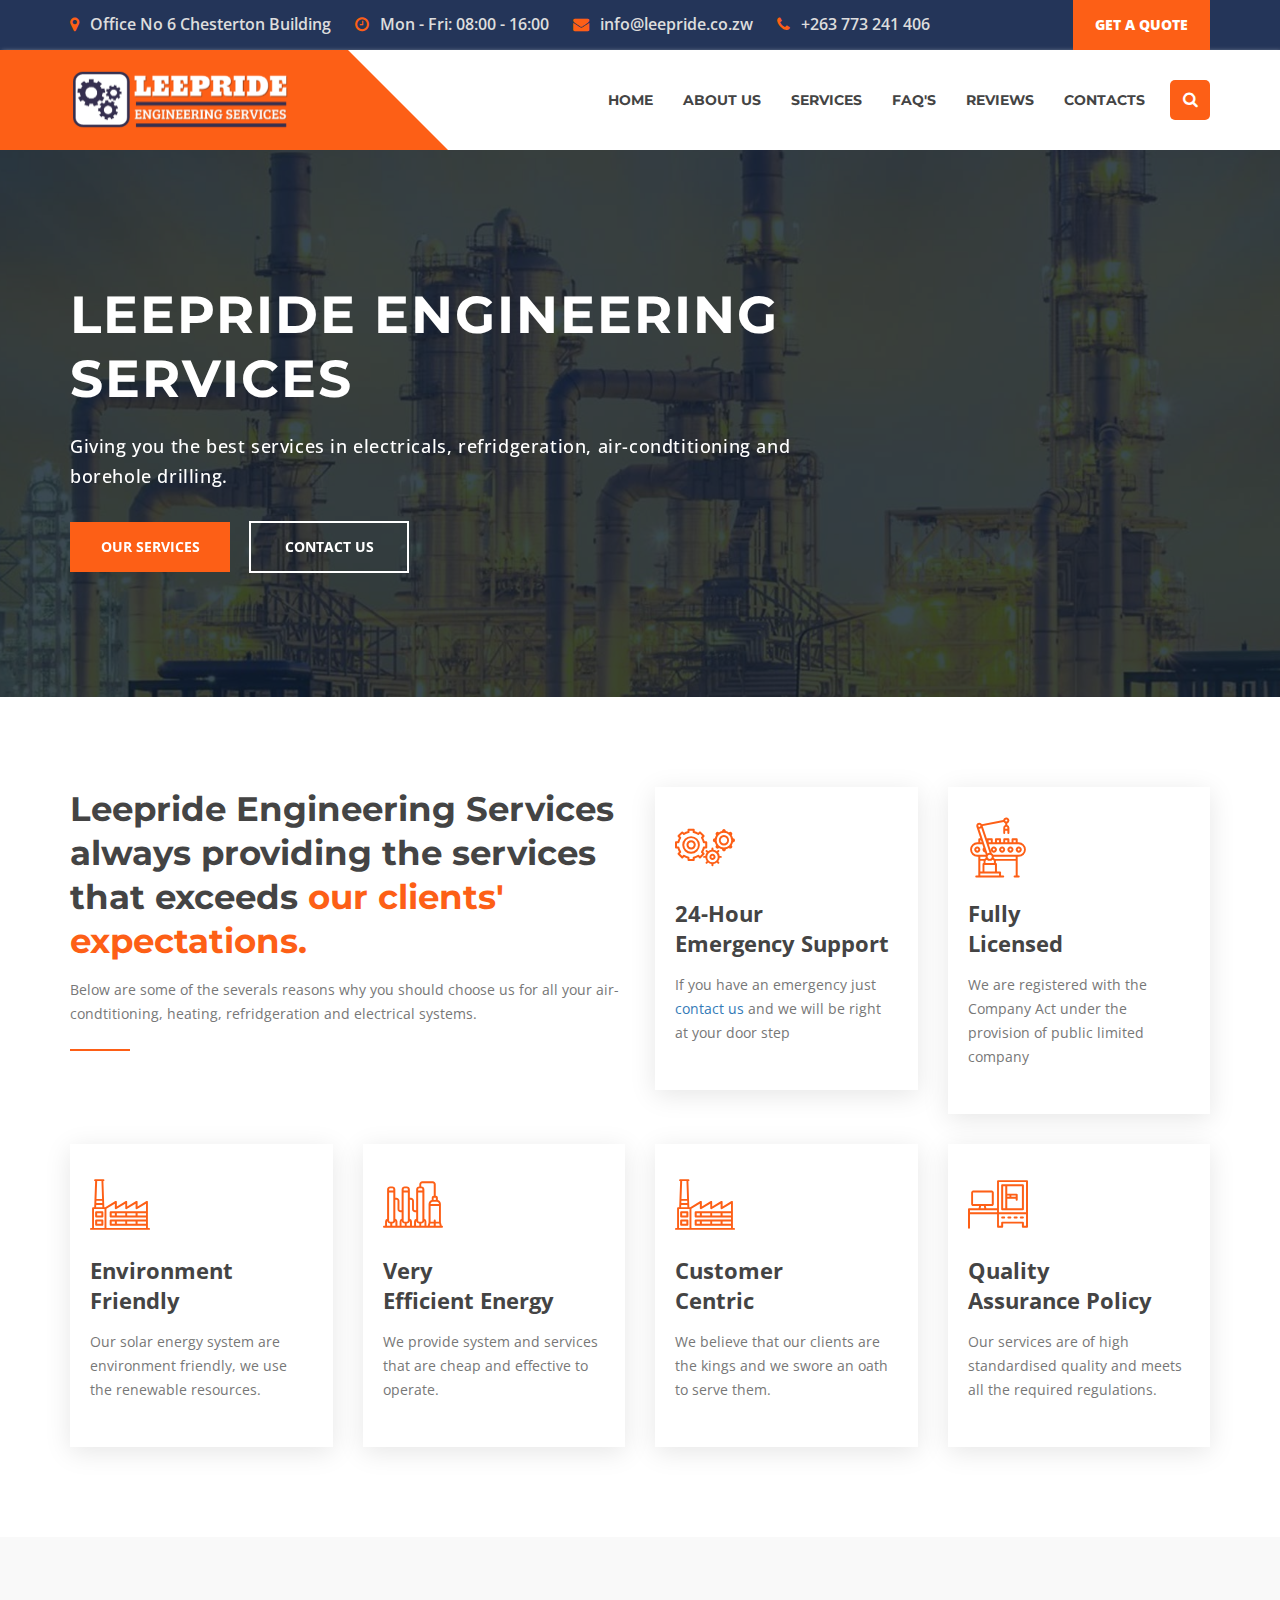
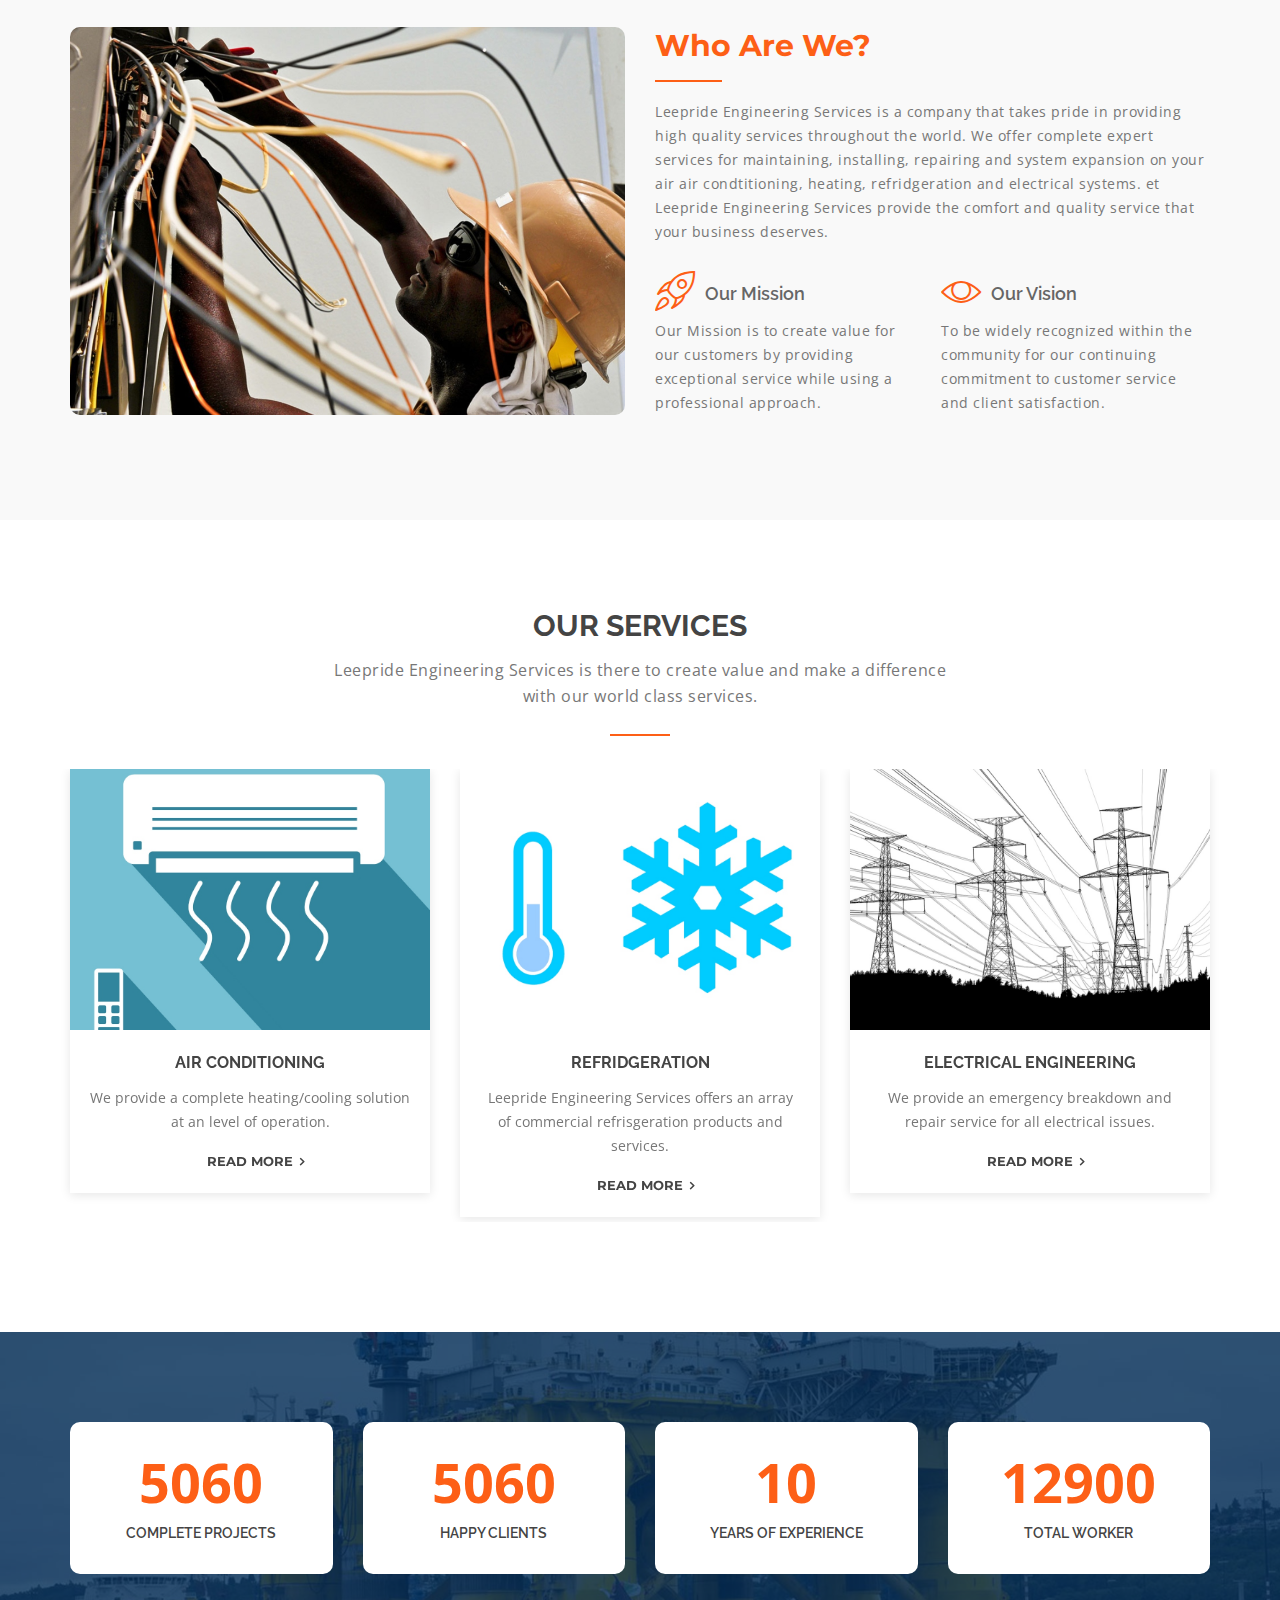
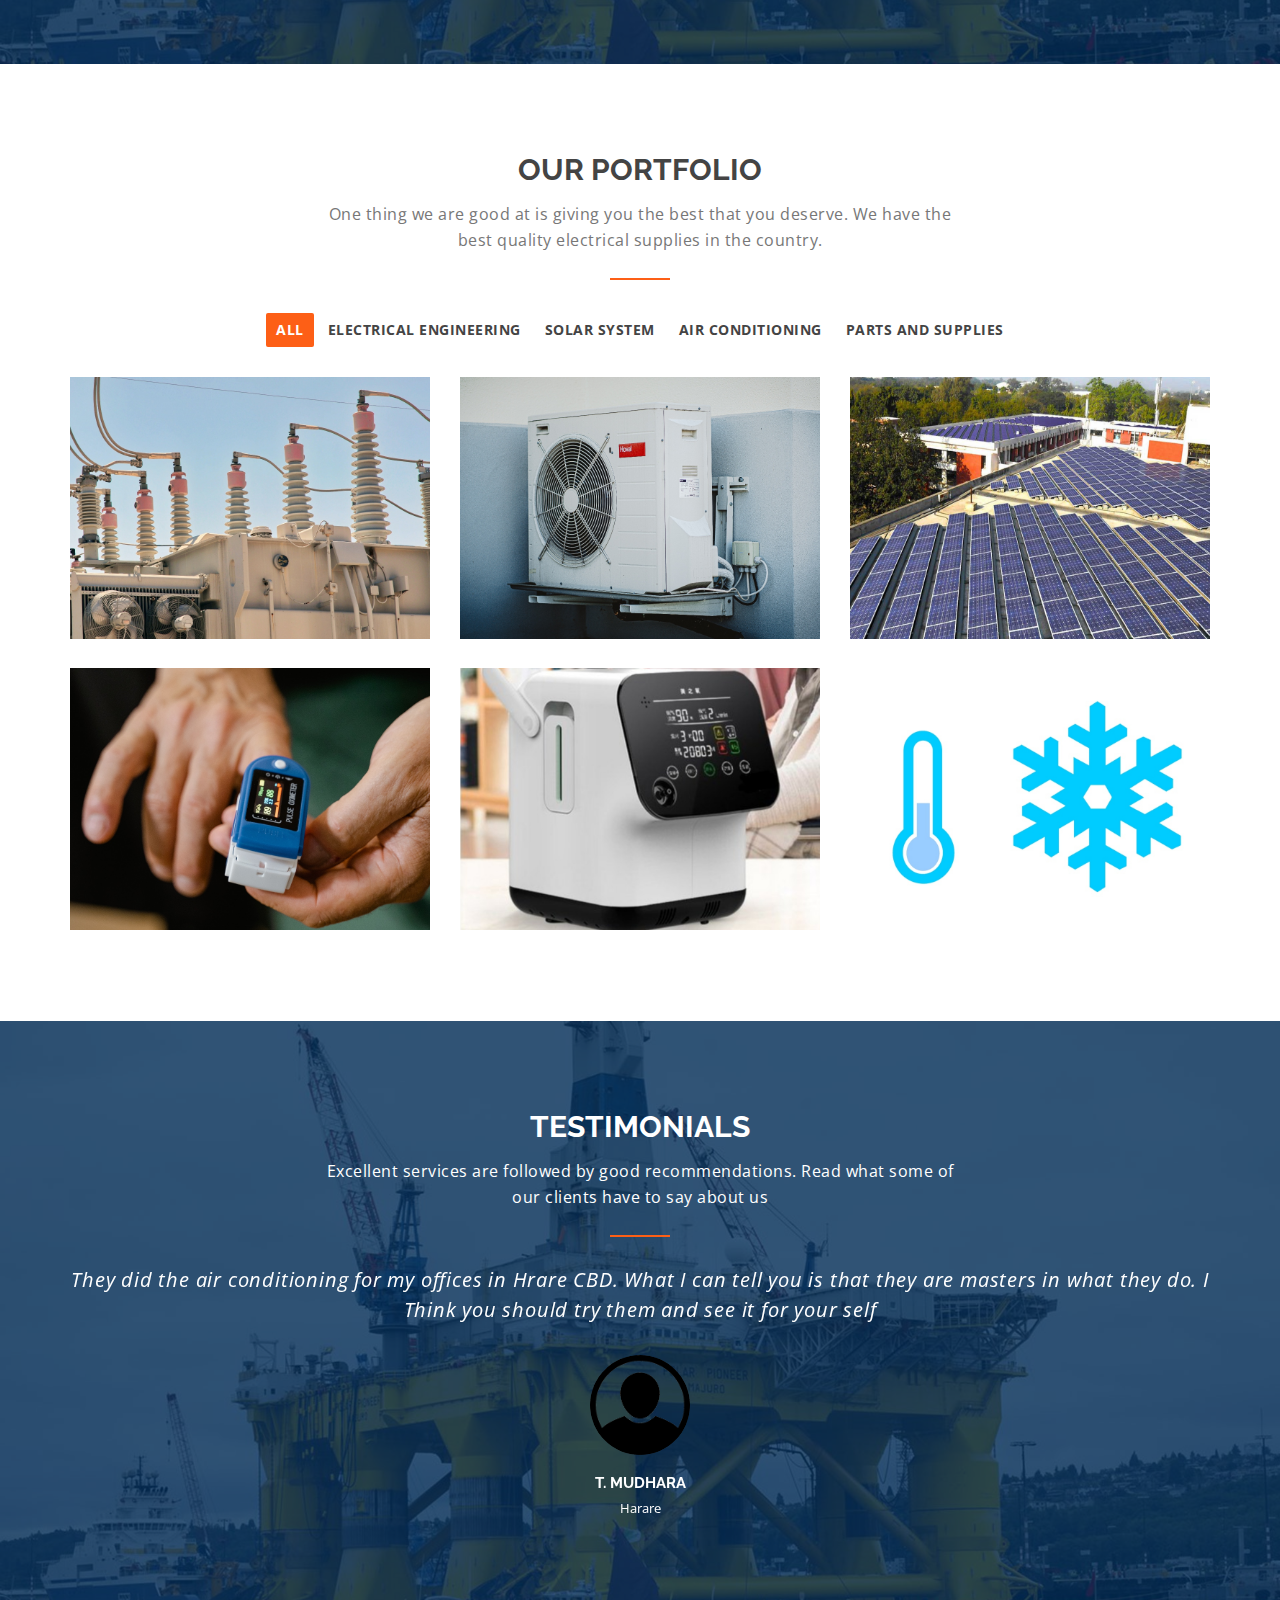
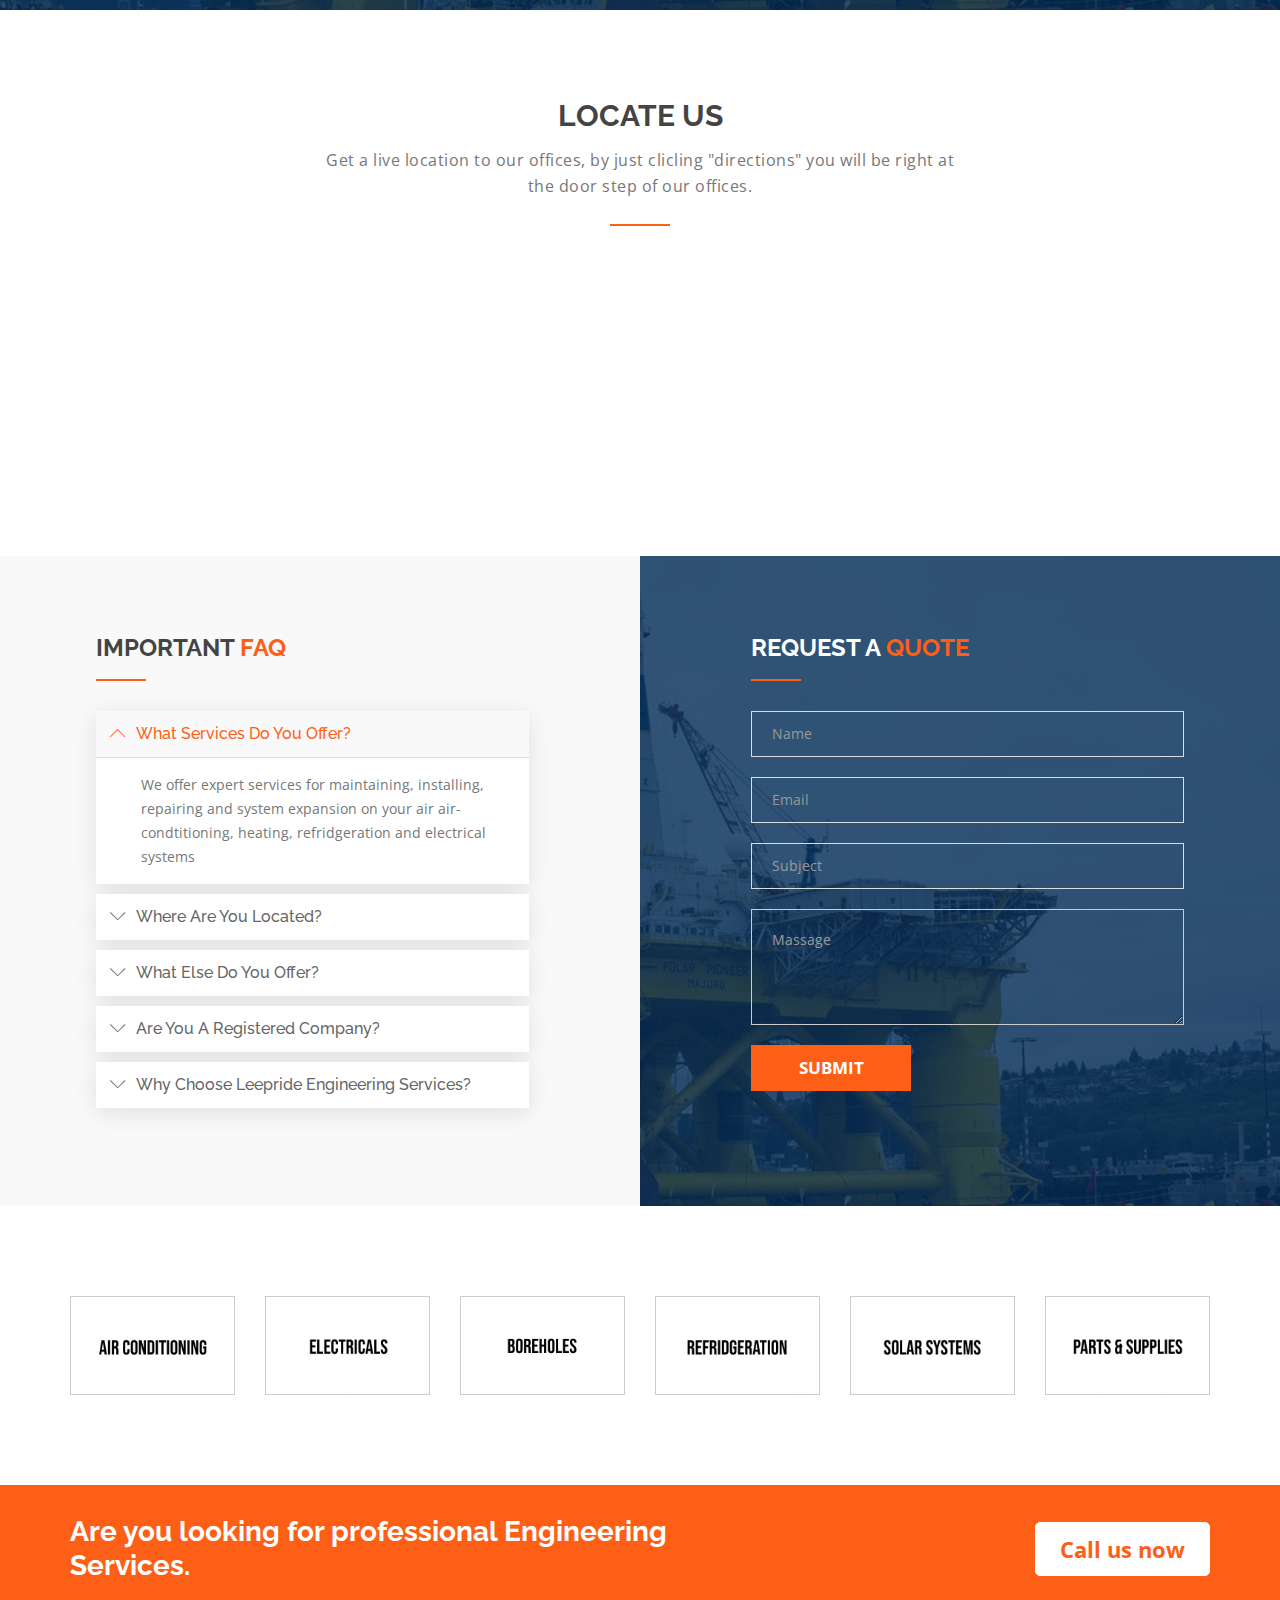
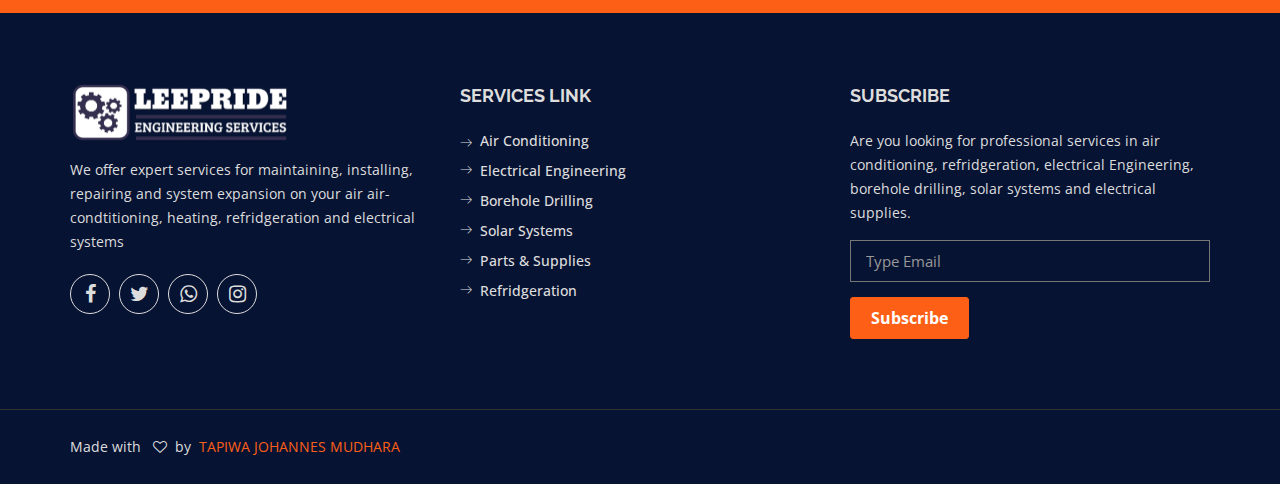
==== index.html @ f7b485b2 "Add files via upload" ====
<!doctype html>
<html class="no-js" lang="en">
	
<head>
		<meta charset="utf-8">
		<meta http-equiv="x-ua-compatible" content="ie=edge">
		<title>Home | Leepride Engineering Services</title>
		<meta name="description" content="">
		<meta name="viewport" content="width=device-width, initial-scale=1">

		<!-- favicon -->		
		<link rel="shortcut icon" type="image/x-icon" href="img/logo/favicon.ico">

		<!-- all css here -->

		<!-- bootstrap v3.3.6 css -->
		<link rel="stylesheet" href="css/bootstrap.min.css">
		<!-- owl.carousel css -->
		<link rel="stylesheet" href="css/owl.carousel.css">
		<link rel="stylesheet" href="css/owl.transitions.css">
        <!-- meanmenu css -->
        <link rel="stylesheet" href="css/meanmenu.min.css">
		<!-- font-awesome css -->
		<link rel="stylesheet" href="css/font-awesome.min.css">
		<link rel="stylesheet" href="css/icon.css">
		<link rel="stylesheet" href="css/flaticon.css">
		<!-- magnific css -->
        <link rel="stylesheet" href="css/magnific.min.css">
		<!-- venobox css -->
		<link rel="stylesheet" href="css/venobox.css">
		<!-- style css -->
		<link rel="stylesheet" href="style.css">
		<!-- responsive css -->
		<link rel="stylesheet" href="css/responsive.css">

		<!-- modernizr css -->
		<script src="js/vendor/modernizr-2.8.3.min.js"></script>
	</head>
		<body>

		<!--[if lt IE 8]>
			<p class="browserupgrade">You are using an <strong>outdated</strong> browser. Please <a href="http://browsehappy.com/">upgrade your browser</a> to improve your experience.</p>
		<![endif]-->

        <div id="preloader"></div>
        <header class="header-one">
            <!-- Start top bar -->
            <div class="topbar-area fix hidden-xs">
                <div class="container">
                    <div class="row">
                        <div class=" col-md-10 col-sm-9">
                            <div class="topbar-left">
                                <ul>
                                    <li><a href="#"><i class="fa fa-map-marker"></i> Office No 6 Chesterton Building</a></li>
                                    <li class="hidden-sm"><a href="#"><i class="fa fa-clock-o"></i> Mon - Fri: 08:00 - 16:00</a></li>
                                    <li><a href="#"><i class="fa fa-envelope"></i> info@leepride.co.zw</a></li>
                                    <li><a href="tel:+263773241406"><i class="fa fa-phone"></i> +263 773 241 406</a></li>
                                </ul>  
                            </div>
                        </div>
                        <div class="col-md-2 col-sm-3">
                            <div class="quote-button">
								<a href="contact.html" class="quote-btn"  title="Quick view" data-toggle="modal" data-target="#quoteModal">Get a quote</a>
							</div>
                        </div>
                    </div>
                </div>
            </div>
            <!-- End top bar -->
            <!-- header-area start -->
            <div id="sticker" class="header-area hidden-xs">
                <div class="container">
                    <div class="row">
                        <!-- logo start -->
                        <div class="col-md-3 col-sm-3 logo-bg">
                            <div class="logo">
                                <!-- Brand -->
                                <a class="navbar-brand page-scroll sticky-logo" href="index.html">
                                    <img src="img/logo/logo2.png" alt="">
                                </a>
                            </div>
                        </div>
                        <!-- logo end -->
                        <div class="col-md-9 col-sm-9">
                            <div class="header-right-link">
                                <!-- search option start -->
                                <form action="#">
                                    <div class="search-option">
                                        <input type="text" placeholder="Search...">
                                        <button class="button" type="submit"><i class="fa fa-search"></i></button>
                                    </div>
                                    <a class="main-search" href="#"><i class="fa fa-search"></i></a>
                                </form>
                                <!-- search option end -->
                            </div>
                            <!-- mainmenu start -->
                            <nav class="navbar navbar-default">
                                <div class="collapse navbar-collapse" id="navbar-example">
                                    <div class="main-menu">
                                        <ul class="nav navbar-nav navbar-right">
                                            <li><a href="index.html">Home</a></li>
											<li><a href="about.html">About us</a></li>
											<li><a class="pagess" href="services.html">Services</a>
												<ul class="sub-menu">
													<li><a href="services.html">All Services</a></li>
													<li><a href="air.html">Air Conditioning</a></li>
													<li><a href="refridgeration.html">Refridgeration</a></li>
													<li><a href="electricals.html">Electrical Engineering</a></li>
													<li><a href="boreholes.html">Boreholes</a></li>
													<li><a href="solar.html">Solar Energy System</a></li>
													<li><a href="parts.html">Parts & Supplies</a></li>
												</ul>
											</li>
											<li><a href="faq.html">Faq's</a></li>
											<li><a href="review.html">Reviews</a></li>
											<li><a href="contact.html">contacts</a></li>
                                        </ul>
                                    </div>
                                </div>
                            </nav>
                            <!-- mainmenu end -->
                        </div>
                    </div>
                </div>
            </div>
            <!-- header-area end -->
            <!-- mobile-menu-area start -->
            <div class="mobile-menu-area hidden-lg hidden-md hidden-sm">
                <div class="container">
                    <div class="row">
                        <div class="col-md-12">
                            <div class="mobile-menu">
                                <div class="logo">
                                    <a href="index.html"><img src="img/logo/logo.png" alt="" /></a>
                                </div>
                                <nav id="dropdown">
                                    <ul class="nav navbar-nav navbar-right">
                                        <li><a href="index.html">Home</a></li>
                                        <li><a href="about.html">About us</a></li>
										<li><a class="pagess" href="services.html">Services</a>
											<ul class="sub-menu">
												<li><a href="services.html">All Services</a></li>
												<li><a href="air.html">Air Conditioning</a></li>
												<li><a href="refridgeration.html">Refridgeration</a></li>
												<li><a href="electricals.html">Electrical Engineering</a></li>
												<li><a href="boreholes.html">Boreholes</a></li>
												<li><a href="solar.html">Solar Energy System</a></li>
												<li><a href="parts.html">Parts & Supplies</a></li>
											</ul>
										</li>
                                        <li><a href="faq.html">Faq's</a></li>
                                        <li><a href="review.html">Reviews</a></li>
                                        <li><a href="contact.html">contacts</a></li>
                                    </ul>
                                </nav>
                            </div>					
                        </div>
                    </div>
                </div>
            </div>
            <!-- mobile-menu-area end -->		
        </header>
        <!-- header end -->
        <!-- Start Slider Area -->
        <div class="intro-area">
           <div class="main-overly"></div>
            <div class="intro-carousel">
                <div class="intro-content">
                    <div class="slider-images">
                        <img src="img/slider/s1.jpg" alt="">
                    </div>
                    <div class="slider-content">
                        <div class="display-table">
                            <div class="display-table-cell">
                                <div class="container">
                                    <div class="row">
                                        <div class="col-md-12">
                                            <!-- layer 1 -->
                                            <div class="layer-1-2">
                                                <h1 class="title2">Leepride Engineering Services</h1>
                                            </div>
                                            <div class="layer-1-1 ">
                                                <p>Giving you the best services in electricals, refridgeration, air-condtitioning and borehole drilling.</p>
                                            </div>
                                            <!-- layer 3 -->
                                            <div class="layer-1-3">
                                                <a href="services.html" class="ready-btn left-btn" >Our Services</a>
                                                <a href="contact.html" class="ready-btn right-btn">Contact us</a>
                                            </div>
                                        </div>
                                    </div>
                                </div>
                            </div>
                        </div>
                    </div>
                </div>
                <div class="intro-content">
                    <div class="slider-images">
                        <img src="img/slider/s2.jpg" alt="">
                    </div>
                    <div class="slider-content">
                        <div class="display-table">
                            <div class="display-table-cell">
                                <div class="container">
                                    <div class="row">
                                        <div class="col-md-12">
                                            <!-- layer 1 -->
                                            <div class="layer-1-2">
                                                <h1 class="title2">Leepride Engineering Services</h1>
                                            </div>
                                            <div class="layer-1-1 ">
                                                <p>Our consultants opt in to the projects they genuinely want to work on, committing wholeheartedly to delivering.</p>
                                            </div>
                                            <!-- layer 3 -->
                                            <div class="layer-1-3">
                                                <a href="services.html" class="ready-btn left-btn" >Our Services</a>
                                                <a href="contact.html" class="ready-btn right-btn" >Contact us</a>
                                            </div>
                                        </div>
                                    </div>
                                </div>
                            </div>
                        </div>
                    </div>
                </div>
            </div>
        </div>
        <!-- End Slider Area -->
        <!-- Welcome service area start -->
        <div class="welcome-area welcome-area-2 area-padding">
            <div class="container">
               <div class="row">
					<div class="col-md-6 col-sm-4 col-xs-12">
						<div class="left-headline">
						    <h3>Leepride Engineering Services always providing the services that exceeds<span class="color"> our clients' expectations.</span></h3>
						    <p>Below are some of the severals reasons why you should choose us for all your air-condtitioning, heating, refridgeration and electrical systems.</p>
						</div>
					</div>
					<!-- single-well end-->
					<div class="inner-main">
					<div class="col-md-6 col-sm-8 col-xs-12">
							<div class="row">
								<div class="col-md-6 col-sm-6 col-xs-12">
									<div class="well-services">
										<div class="well-icon">
											<a href="#"><i class="flaticon-gear-3" ></i></a>
										</div>
										<div class="well-content">
											<h4><a href="#">24-hour <br> emergency support</a></h4>
											<p>If you have an emergency just <a href="tel:+263773241406"> contact us</a> and we will be right at your door step</p>
										</div>
									</div>
								</div>
								<!-- single-well end-->
								<div class="col-md-6 col-sm-6 col-xs-12">
									<div class="well-services">
										<div class="well-icon">
											<a href="#"><i class="flaticon-industrial-robot" ></i></a>
										</div>
										<div class="well-content">
											<h4><a href="#">Fully <br> Licensed</a></h4>
											<p>We are registered with the Company Act under the provision of public limited company</p>
										</div>
									</div>
								</div>
								<!-- single-well end-->
							</div>
						</div>
						<div class="col-md-12 col-sm-12 col-xs-12 services-column">
							<div class="row">
								<div class="col-md-3 col-sm-4 col-xs-12">
									<div class="well-services">
										<div class="well-icon">
											<a href="#"><i class="flaticon-factory-1" ></i></a>
										</div>
										<div class="well-content">
											<h4><a href="#">Environment<br> Friendly</a></h4>
											<p>Our solar energy system are environment friendly, we use the renewable resources.</p>
										</div>
									</div>
								</div>
								<!-- single-well end-->
								<div class="col-md-3 col-sm-4 col-xs-12">
									<div class="well-services ">
										<div class="well-icon">
											<a href="#"><i class="flaticon-tanks-1" ></i></a>
										</div>
										<div class="well-content">
											<h4><a href="#">Very<br> Efficient energy</a></h4>
											<p>We provide system and services that are cheap and effective to operate.</p>
										</div>
									</div>
								</div>
								<!-- single-well end-->
								<div class="col-md-3 col-sm-4 col-xs-12">
									<div class="well-services">
										<div class="well-icon">
											<a href="#"><i class="flaticon-factory-1" ></i></a>
										</div>
										<div class="well-content">
											<h4><a href="#">Customer <br>Centric</a></h4>
											<p>We believe that our clients are the kings and we swore an oath to serve them.</p>
										</div>
									</div>
								</div>
								<!-- single-well end-->
								<div class="col-md-3 hidden-sm col-xs-12">
									<div class="well-services">
										<div class="well-icon">
											<a href="#"><i class="flaticon-3d-printer" ></i></a>
										</div>
										<div class="well-content">
											<h4><a href="#">Quality<br> Assurance Policy</a></h4>
											<p>Our services are of high standardised quality and meets all the required regulations.</p>
										</div>
									</div>
								</div>
								<!-- single-well end-->
							</div>
						</div>
					</div>
                </div>
            </div>
        </div>
        <!-- Welcome service area End -->
        <!-- about-area start -->
        <div class="about-area bg-color area-padding">
            <div class="container">
                <div class="row">
                    <div class="col-md-6 col-sm-6 col-xs-12">
                        <div class="about-image">
                            <img src="img/about/vd.jpg" alt="">
                        </div>
                    </div>
                    <!-- column end -->
                    <div class="col-md-6 col-sm-6 col-xs-12">
                        <div class="about-content">
							<h4><span class="color">Who are we? </h4>
                            <p>Leepride Engineering Services is a company that takes pride in providing
                                high quality services throughout the world. We offer complete expert services for maintaining,
                                installing, repairing and system expansion on your air air condtitioning, heating, refridgeration and electrical systems.
                                et Leepride Engineering Services provide
                                the comfort and quality service that your business deserves. </p>
                            <div class="about-details text-center">
                                <div class="single-about">
                                    <div class="icon-title">
                                    	<a href="#"><i class="icon icon-rocket"></i></a>
                                        <h5>Our Mission</h5>
                                    </div>
									<p>Our Mission is to create value for our customers by providing exceptional service while using a professional approach. </p>
                                </div>
                                <div class="single-about">
                                    <div class="icon-title">
										<a href="#"><i class="icon icon-eye"></i></a>
										<h5>Our Vision</h5>
                                    </div>
                                    <p>To be widely recognized within the community for our continuing commitment to customer service and client satisfaction.</p>
                                </div>
                                
                            </div>
                        </div>
                    </div>
                    
                    <!-- column end -->
                </div>
            </div>
        </div>
        <!-- about-area end -->
        <!-- Welcome service area start -->
        <div class="Services-area area-padding">
            <div class="container">
               <div class="row">
					<div class="col-md-12 col-sm-12 col-xs-12">
						<div class="section-headline text-center">
							<h3>Our Services</h3>
							<p>Leepride Engineering Services is there to create value and make a difference with our world class services.</p>
						</div>
					</div>
				</div>
                <div class="row">
                    <div class="services-carousel">
                    	<!-- single-well end-->
						<div class="col-md-4 col-sm-4 col-xs-12">
							<div class="single-services text-center">
								<div class="services-img">
									<img src="img/service/1.jpg" alt="">
									<div class="image-layer">
										<a href="air.html"><i class="flaticon-gear-3" ></i></a>
									</div>
								</div>
								<div class="main-services">
									<div class="service-content">
										<h4>AIR CONDITIONING</h4>
										<p>We provide a complete heating/cooling solution at an level of operation.</p>
										<a class="service-btn" href="air.html">read more</a>
									</div>
								</div>
							</div>
						</div>
						<!-- single-well end-->
						<div class="col-md-4 col-sm-4 col-xs-12">
							<div class="single-services text-center">
								<div class="services-img">
									<img src="img/service/2.jpg" alt="">
									<div class="image-layer">
										<a href="refridgeration.html"><i class="flaticon-industrial-robot" ></i></a>
									</div>
								</div>
								<div class="main-services">
									<div class="service-content">
										<h4>REFRIDGERATION</h4>
										<p>Leepride Engineering Services offers an array of commercial refrisgeration products and services.</p>
										<a class="service-btn" href="refridgeration.html">read more</a>
									</div>
								</div>
							</div>
						</div>
						<!-- single-well end-->
						<div class="col-md-4 col-sm-4 col-xs-12">
							<div class="single-services text-center">
								<div class="services-img">
									<img src="img/service/3.jpg" alt="">
									<div class="image-layer">
										<a href="electricals.html"><i class="flaticon-factory-1"></i></a>
									</div>
								</div>
								<div class="main-services">
									<div class="service-content">
										<h4>ELECTRICAL ENGINEERING </h4>
										<p>We provide an emergency breakdown and repair service for all electrical issues.</p>
										<a class="service-btn" href="electricals.html">read more</a>
									</div>
								</div>
							</div>
						</div>
						<!-- single-well end-->
                        <div class="col-md-4 col-sm-4 col-xs-12">
							<div class="single-services text-center">
								<div class="services-img">
									<img src="img/service/4.jpg" alt="">
									<div class="image-layer">
										<a href="boreholes.html"><i class="flaticon-warehouse" ></i></a>
									</div>
								</div>
								<div class="main-services">
									<div class="service-content">
										<h4>BOREHOLES</h4>
										<p>Competetive supply and installation of borehole systems and services.</p>
										<a class="service-btn" href="boreholes.html">read more</a>
									</div>
								</div>
							</div>
						</div>
						<!-- single-well end-->
                        <div class="col-md-4 col-sm-4 col-xs-12">
							<div class="single-services text-center">
								<div class="services-img">
									<img src="img/service/5.jpg" alt="">
									<div class="image-layer">
										<a href="solar.html"><i class="flaticon-control-system" ></i></a>
									</div>
								</div>
								<div class="main-services">
									<div class="service-content">
										<h4>SOLAR ENERGY SYSTEM</h4>
										<p>We supply high quality solar systems to your homes and commercial buildings.</p>
										<a class="service-btn" href="solar.html">read more</a>
									</div>
								</div>
							</div>
						</div>
						<!-- single-well end-->
                        <div class="col-md-4 col-sm-4 col-xs-12">
							<div class="single-services text-center">
								<div class="services-img">
									<img src="img/service/6.jpg" alt="">
									<div class="image-layer">
										<a href="parts.html"><i class="flaticon-tanks-1" ></i></a>
									</div>
								</div>
								<div class="main-services">
									<div class="service-content">
										<h4>PARTS AND SUPPLIES</h4>
										<p>We utilise and supply only the best available parts and supplies for repairing and servicing.</p>
										<a class="service-btn" href="parts.html">read more</a>
									</div>
								</div>
							</div>
						</div>
						<!-- single-well end-->
                    </div>
                </div>
            </div>
        </div>
        <!-- Welcome service area End -->
        <!-- Start Counter Area -->
        <div class="counter-area area-padding parallax-bg fix" data-stellar-background-ratio="0.6">
            <div class="container">
                <div class="row">
				   <div class="fun-content">
						<div class="col-md-3 col-sm-3 col-xs-6">
							<div class="fun_text">
								<span class="counter">5060</span>
								<h5>Complete projects</h5>
							</div>
						</div>
						<!-- fun_text  -->
						<div class="col-md-3 col-sm-3 col-xs-6">
							<div class="fun_text">
								<span class="counter">5060</span>
								<h5>Happy Clients</h5>
							</div>
						</div>
						<!-- fun_text  -->
						<div class="col-md-3 col-sm-3 col-xs-6">
							<div class="fun_text">
								<span class="counter">10</span>
								<h5>Years of Experience</h5>
							</div>
						</div>
						<div class="col-md-3 col-sm-3 col-xs-6">
							<div class="fun_text">
								<span class="counter">12900</span>
								<h5>Total worker</h5>
							</div>
						</div>

					</div>
                </div>
                <!-- end Row -->
            </div>
        </div>
        <!-- End Counter Area -->
        <!-- Start project Area -->
        <div class="project-area area-padding">
            <div class="container">
               <div class="row">
					<div class="col-md-12 col-sm-12 col-xs-12">
						<div class="section-headline text-center">
							<h3>Our Portfolio</h3>
							<p>One thing we are good at is giving you the best that you deserve. We have the best quality electrical supplies in the country.</p>
						</div>
					</div>
				</div>
                <div class="row">
                    <!-- Start Portfolio -page -->
					<div class="awesome-project fix">
						<div class="col-md-12 col-sm-12 col-xs-12">
							<div class="awesome-menu text-center">
								<ul class="project-menu">
									<li><a href="#" class="active" data-filter="*" >All</a></li>
									<li><a href="#" data-filter=".construction">Electrical Engineering</a></li>
									<li><a href="#" data-filter=".automotive">Solar System</a></li>
									<li><a href="#" data-filter=".energy">Air conditioning</a></li>
									<li><a href="#" data-filter=".chemical">Parts and Supplies</a></li>
								</ul>				
							</div>
						</div>
					</div>
                    <div class="project-content">
                        <!-- single-awesome-project start -->
                        <div class="col-md-4 col-sm-6 col-xs-12 construction">
                            <div class="single-awesome-project">
                                <div class="awesome-img">
                                    <a href="#">
                                        <img src="img/project/p1.jpg" alt="" />
                                    </a>
                                    <div class="add-actions">
                                        <a class="venobox" data-gall="myGallery" href="img/project/p1.jpg">
                                            <i class="port-icon icon icon-picture"></i>
                                        </a>
                                    </div>
                                </div>
                                <div class="project-dec">
                                    <h4><a href="#">Power Transformers</a></h4>
                                </div>
                            </div>
                        </div>
                        <div class="col-md-4 col-sm-6 col-xs-12 energy">
                            <!-- single-awesome-project start -->
                            <div class="single-awesome-project">
                                <div class="awesome-img">
                                    <a href="#">
                                        <img src="img/project/p2.jpg" alt="" />
                                    </a>
                                    <div class="add-actions">
                                        <a class="venobox" data-gall="myGallery" href="img/project/p2.jpg">
                                            <i class="port-icon icon icon-picture"></i>
                                        </a>
                                    </div>
                                </div>
                                <div class="project-dec">
                                    <h4><a href="#">Air Conditioners</a></h4>
                                </div>
                            </div>
                            <!-- single-awesome-project end -->
                        </div>
                        <div class="col-md-4 col-sm-6 col-xs-12 automotive">
                            <!-- single-awesome-project start -->
                            <div class="single-awesome-project">
                                <div class="awesome-img">
                                    <a href="#">
                                        <img src="img/project/p3.jpg" alt="" />
                                    </a>
                                    <div class="add-actions ">
                                        <a class="venobox" data-gall="myGallery" href="img/project/p3.jpg">
                                            <i class="port-icon icon icon-picture"></i>
                                        </a>
                                    </div>
                                </div>
                                <div class="project-dec">
                                    <h4><a href="#">Solar Energy System</a></h4>
                                </div>
                            </div>
                            <!-- single-awesome-project end -->
                        </div>
                        <div class="col-md-4 col-sm-6 col-xs-12 chemical">
                            <!-- single-awesome-project start -->
                            <div class="single-awesome-project">
                                <div class="awesome-img">
                                    <a href="#">
                                        <img src="img/project/p4.jpg" alt="" />
                                    </a>
                                    <div class="add-actions">
                                        <a class="venobox" data-gall="myGallery" href="img/project/p4.jpg">
                                            <i class="port-icon icon icon-picture"></i>
                                        </a>
                                    </div>
                                </div>
                                <div class="project-dec">
                                    <h4><a href="#">Finger Pulse Oximeter</a></h4>
                                </div>
                            </div>
                            <!-- single-awesome-project end -->
                        </div>
                        <div class="col-md-4 col-sm-6 col-xs-12 chemical">
                            <!-- single-awesome-project start -->
                            <div class="single-awesome-project">
                                <div class="awesome-img">
                                    <a href="#">
                                        <img src="img/project/p5.jpg" alt="" />
                                    </a>
                                    <div class="add-actions">
                                        <a class="venobox" data-gall="myGallery" href="img/project/p5.jpg">
                                            <i class="port-icon icon icon-picture"></i>
                                        </a>
                                    </div>
                                </div>
                                <div class="project-dec">
                                    <h4><a href="#">Oxygen Concentrator</a></h4>
                                </div>
                            </div>
                            <!-- single-awesome-project end -->
                        </div>
                       <div class="col-md-4 col-sm-6 col-xs-12 chemical">
                            <!-- single-awesome-project start -->
                            <div class="single-awesome-project">
                                <div class="awesome-img">
                                    <a href="#">
                                        <img src="img/project/p6.jpg" alt="" />
                                    </a>
                                    <div class="add-actions">
                                        <a class="venobox" data-gall="myGallery" href="img/project/p6.jpg">
                                            <i class="port-icon icon icon-picture"></i>
                                        </a>
                                    </div>
                                </div>
                                <div class="project-dec">
                                    <h4><a href="#">Refrigeration</a></h4>
                                </div>
                            </div>
                            <!-- single-awesome-project end -->
                        </div>
                    </div>		
                </div>	
            </div>
            <!-- End main content -->
        </div>
        <!-- End project Area -->
        <!-- Start Testimonial Area -->
        <div class="testimonial-area area-padding parallax-bg fix" data-stellar-background-ratio="0.6">
			<div class="container">
               <div class="row">
					<div class="col-md-12 col-sm-12 col-xs-12">
						<div class="section-headline white-headline text-center">
						    <h3>Testimonials</h3>
						    <p>Excellent services are followed by good recommendations. Read what some of our clients have to say about us</p>
						</div>
					</div>
				</div>
                <div class="row">
                    <!-- Testimonials Part -->
                	<div class="col-md-12 col-sm-12 col-xs-12">
						<div class="Reviews-content">
							<!-- start testimonial carousel -->
							<div class="testimonial-carousel item-indicator">
								<div class="single-testimonial text-center">
									<div class="testimonial-text">
										<p>They did the air conditioning for my offices in Hrare CBD. 
                                            What I can tell you is that they are masters in what they do. I Think you should try them and see it for your self</p>
									</div>
									<div class="testimonial-img ">
										<img src="img/review/1.jpg" alt="">
										<div class="client-name">
											<h4>T. MUDHARA</h4>
											<span>Harare</span>
										</div>
									</div>
								</div>
								<!-- End single item -->
								<div class="single-testimonial text-center">
									<div class="testimonial-text">
										<p>Very humble and good service delivery. Keep up with the good work guys. 
                                            Thank you for the 24-hour support now I don't have to worry about power cuts.</p>
									</div>
									<div class="testimonial-img ">
										<img src="img/review/2.jpg" alt="">
										<div class="client-name">
											<h4>K. Zhou</h4>
											<span>Gweru</span>
										</div>
									</div>
								</div>
								<!-- End single item -->
								<div class="single-testimonial text-center">
									<div class="testimonial-text">
										<p>You can't substitute quality. You guys have a good customer service. 
                                            Last week you got my solar system installed at my farm and it's working just perfectly fine.</p>
									</div>
									<div class="testimonial-img ">
										<img src="img/review/1.jpg" alt="">
										<div class="client-name">
											<h4>E. Tarume</h4>
											<span>Kwekwe</span>
										</div>
									</div>
								</div>
								<!-- End single item -->
							</div>
						</div>
                	</div>
                	<!--End Testimonials Part -->
                </div>
			</div>
        </div>
        <!-- End Testimonial Area -->
        <!--Blog Area Start-->
        <div class="blog-area area-padding">
            <div class="container">
                <div class="row">
					<div class="col-md-12 col-sm-12 col-xs-12">
						<div class="section-headline text-center">
							<h3>Locate us</h3>
							<p>Get a live location to our offices, by just clicling "directions" you will be right at the door step of our offices.</p>
						</div>
					</div>
				</div>
                <iframe src="https://www.google.com/maps/embed?pb=!1m18!1m12!1m3!1d481.6702889945174!2d31.039738146850315!3d-17.83311610923656!2m3!1f0!2f0!3f0!3m2!1i1024!2i768!4f13.1!3m3!1m2!1s0x0%3A0x0!2zMTfCsDQ5JzU5LjUiUyAzMcKwMDInMjQuNyJF!5e0!3m2!1sen!2szw!4v1635967376516!5m2!1sen!2szw" width="100%" height="200" style="border:0;" allowfullscreen="" loading="lazy"></iframe>
              
            </div>
        </div>
        <!--End of Blog Area-->
        <!-- Start Overview -->
        <div class="contact-quote-area parallax-bg fix" data-stellar-background-ratio="0.6">
            <div class="container-full">
                <div class="row">
                    <div class="col-md-6 col-sm-6 col-xs-12">
                        <div class="company-faq">
                            <div class="sub-headline">
                                <h4>Important <span class="color">FAQ</span></h4>
							</div>
                            <div class="faq-full">
								<div class="faq-details">
									<div class="panel-group" id="accordion">
										<!-- Panel Default -->
										<div class="panel panel-default">
											<div class="panel-heading">
												<h4 class="check-title">
													<a data-toggle="collapse" class="active" data-parent="#accordion" href="#check1">
														<span class="acc-icons"></span>What services do you offer?
													</a>
												</h4>
											</div>
											<div id="check1" class="panel-collapse collapse in">
												<div class="panel-body">
													<p>
                                                        We offer expert services for maintaining, installing, repairing and system expansion on your air air-condtitioning, heating, refridgeration and electrical systems													</p>		
												</div>
											</div>
										</div>
										<!-- End Panel Default -->
										<!-- Panel Default -->
										<div class="panel panel-default">
											<div class="panel-heading">
												<h4 class="check-title">
													<a data-toggle="collapse" data-parent="#accordion" href="#check2">
														<span class="acc-icons"></span> Where are you located?
													</a>
												</h4>
											</div>
											<div id="check2" class="panel-collapse collapse">
												<div class="panel-body">
													<p>
														Corner Samora Macheal and Sam Nujoma, Chesterton Building office number 6. Get directions <a target="_blank" href="https://goo.gl/maps/6Fd7vNM49bVn9tSp9"> Here.</a>
													</p>										
												</div>
											</div>
										</div>
										<!-- End Panel Default -->
										<!-- Panel Default -->
										<div class="panel panel-default">
											<div class="panel-heading">
												<h4 class="check-title">
													<a data-toggle="collapse" data-parent="#accordion" href="#check3">
														<span class="acc-icons"></span>What else do you offer? 
													</a>
												</h4>
											</div>
											<div id="check3" class="panel-collapse collapse ">
												<div class="panel-body">
													<p>
														We also sell all sorts of electrical supplies from home electrical supplies to commercial electrical supplies such as transformers. 
													</p>	
												</div>
											</div>
										</div>
										<!-- End Panel Default -->
										<!-- Panel Default -->
										<div class="panel panel-default">
											<div class="panel-heading">
												<h4 class="check-title">
													<a data-toggle="collapse" data-parent="#accordion" href="#check4">
														<span class="acc-icons"></span>Are you a registered company?
													</a>
												</h4>
											</div>
											<div id="check4" class="panel-collapse collapse">
												<div class="panel-body">
													<p>
														Leepride Engineering Services is registered in accordance with the Zimbabwe Company Act under the provision of public limited company. 
													</p>	
												</div>
											</div>
										</div>
										<!-- End Panel Default -->
										<!-- Panel Default -->
										<div class="panel panel-default">
											<div class="panel-heading">
												<h4 class="check-title">
													<a data-toggle="collapse" data-parent="#accordion" href="#check5">
														<span class="acc-icons"></span>Why choose Leepride Engineering Services?
													</a>
												</h4>
											</div>
											<div id="check5" class="panel-collapse collapse">
												<div class="panel-body">
													<p>
                                                        <ul>
                                                            <li>24-hour emergency support. </li>
                                                            <li>Fully licensed</li>
                                                            <li>In-house system design</li>
                                                            <li>Indoor Quality improvements</li>
                                                            <li>Climate control and energy efficiency</li>
                                                            <li>Air system balancing</li>
                                                        </ul>
														
													</p>	
												</div>
											</div>
										</div>
										<!-- End Panel Default -->											
									</div>
								</div>
								<!-- End FAQ -->
							</div>
                        </div>
                    </div>
                    <!-- End Column -->
                    <div class="col-md-6 col-sm-6 col-xs-12">
						<div class="quote-details">
					        <div class="sub-headline">
						        <h4>Request a  <span class="color">Quote</span></h4>
							</div>
							<div class="quote-main">
								<div class="row">
									<form id="contactForm" method="POST" action="contact.php" class="contact-form">
										<div class="col-md-12 col-sm-12 col-xs-12">
											<input type="text" id="name" class="form-control" placeholder="Name" required data-error="Please enter your name">
											<div class="help-block with-errors"></div>
											<input type="email" class="email form-control" id="email" placeholder="Email" required data-error="Please enter your email">
											<div class="help-block with-errors"></div>
											<input type="text" id="msg_subject" class="form-control last-part" placeholder="Subject" required data-error="Please enter your message subject">
											<div class="help-block with-errors last-part"></div>
										</div>
										<div class="col-md-12 col-sm-12 col-xs-12">
											<textarea id="message" rows="7" placeholder="Massage" class="form-control" required data-error="Write your message"></textarea>
											<div class="help-block with-errors"></div>
											<button type="submit" id="submit" class="quote-btn">Submit</button>
											<div id="msgSubmit" class="h3 text-center hidden"></div> 
											<div class="clearfix"></div>
										</div>   
									</form>
								</div> 
							</div>
						</div> 
					</div> 
                    <!-- End Column -->
                </div>
            </div>
        </div>
        <!-- End Overview -->
        <!-- Start Brand Area -->
        <div class="brand-area area-padding">
            <div class="container">
                <div class="row">
                    <div class="col-lg-12 col-md-12">
                        <div class="brand-items">
                            <div class="brand-carousel item-indicator">
                                <div class="single-brand-item">
                                    <a href="#"><img src="img/brand/1.jpg" alt=""></a>
                                </div>
                                <div class="single-brand-item">
                                    <a href="services.html"><img src="img/brand/2.jpg" alt=""></a>
                                </div>
                                <div class="single-brand-item">
                                    <a href="services.html"><img src="img/brand/3.jpg" alt=""></a>
                                </div>
                                <div class="single-brand-item">
                                    <a href="services.html"><img src="img/brand/4.jpg" alt=""></a>
                                </div>
                                <div class="single-brand-item">
                                    <a href="services.html"><img src="img/brand/5.jpg" alt=""></a>
                                </div>
                                <div class="single-brand-item">
                                    <a href="services.html"><img src="img/brand/6.jpg" alt=""></a>
                                </div>
                            </div>
                        </div>
                    </div>
                </div>
            </div>
        </div>
        <!-- end Brand Area -->
        <!-- Start Banner Area -->
        <div class="banner-area">
            <div class="container">
                <div class="row">
                    <div class="col-md-12 col-sm-12 col-xs-12">
                        <div class="banner-content text-left">
                            <h4>Are you looking for professional Engineering Services.</h4>
                            <div class="banner-contact-btn">
                                <a class="banner-btn" href="tel:263773241406">Call us now</a>
                            </div>
                        </div>
                    </div>
                </div>
            </div>
        </div>
        <!-- End Banner Area -->
        <!-- Start Footer bottom Area -->
        <footer>
            <div class="footer-area">
                <div class="container">
                    <div class="row">
                        <div class="col-md-4 col-sm-5 col-xs-12">
                            <div class="footer-content">
                                <div class="footer-head">
                                    <div class="footer-logo">
                                    	<a href="#"><img src="img/logo/logo2.png" alt=""></a>
                                    </div>
                                    <p>
                                        We offer expert services for maintaining, installing, repairing and system expansion on your air air-condtitioning, heating, refridgeration and electrical systems
                                    </p>
                                    <div class="footer-icons">
                                        <ul>
                                            <li>
                                                <a href="#">
                                                    <i class="fa fa-facebook"></i>
                                                </a>
                                            </li>
                                            <li>
                                                <a href="#">
                                                    <i class="fa fa-twitter"></i>
                                                </a>
                                            </li>
                                            
                                            <li>
                                                <a target="_blank" href="https://wa.me/263773241406">
                                                    <i class="fa fa-whatsapp"></i>
                                                </a>
                                            </li>
                                            <li>
                                                <a href="#">
                                                    <i class="fa fa-instagram"></i>
                                                </a>
                                            </li>
                                        </ul>
                                    </div>
                                    
                                </div>
                            </div>
                        </div>
                        <!-- end single footer -->
                        <div class="col-md-4 col-sm-3 col-xs-12">
                            <div class="footer-content">
                                <div class="footer-head">
                                    <h4>Services Link</h4>
                                    <div class="footer-services-link">
                                        <ul class="footer-list">
                                            <li><a href="air.html">Air Conditioning</a></li>
                                            <li><a href="electricals.html">Electrical Engineering </a></li>
                                            <li><a href="boreholes.html">Borehole Drilling</a></li>
                                            <li><a href="solar.html">Solar Systems</a></li>
                                            <li><a href="parts.html">Parts & Supplies</a></li>
                                            <li><a href="refridgeration.html">Refridgeration</a></li>
                                        </ul>
                                    
                                    </div>
                                </div>
                            </div>
                        </div>
                        <!-- end single footer -->
                        <div class="col-md-4 col-sm-4 col-xs-12">
                            <div class="footer-content">
                                <div class="footer-head">
                                    <h4>Subscribe</h4>
                                    <p>
                                        Are you looking for professional services in air conditioning, refridgeration, electrical Engineering, borehole drilling, solar systems and electrical supplies.
                                    </p>
                                    <div class="subs-feilds">
                                        <div class="suscribe-input">
                                            <input type="email" class="email form-control width-80" id="sus_email" placeholder="Type Email">
                                            <button type="submit" id="sus_submit" class="add-btn">Subscribe</button>
                                        </div>
                                    </div>
                                </div>
                            </div>
                        </div>
                        <!-- end single footer -->
                    </div>
                </div>
            </div>
            <!-- End footer area -->
            <div class="footer-area-bottom">
                <div class="container">
                    <div class="row">
                        <div class="col-md-6 col-sm-6 col-xs-12">
                            <div class="copyright">
                                <p>
                                 Made with &nbsp; <i class="fa fa-heart-o"></i> &nbsp;by  <a target="_blank" href="tel:263776792078">&nbsp;TAPIWA JOHANNES MUDHARA</a>
                                </p>
                            </div>
                        </div>
                    </div>
                </div>
            </div>
        </footer>
		
		<!-- all js here -->

		<!-- jquery latest version -->
		<script src="js/vendor/jquery-1.12.4.min.js"></script>
		<!-- bootstrap js -->
		<script src="js/bootstrap.min.js"></script>
		<!-- owl.carousel js -->
		<script src="js/owl.carousel.min.js"></script>
		<!-- Counter js -->
		<script src="js/jquery.counterup.min.js"></script>
		<!-- waypoint js -->
		<script src="js/waypoints.js"></script>
		<!-- isotope js -->
        <script src="js/isotope.pkgd.min.js"></script>
        <!-- stellar js -->
        <script src="js/jquery.stellar.min.js"></script>
		<!-- magnific js -->
        <script src="js/magnific.min.js"></script>
		<!-- venobox js -->
		<script src="js/venobox.min.js"></script>
        <!-- meanmenu js -->
        <script src="js/jquery.meanmenu.js"></script>
		<!-- Form validator js -->
		<script src="js/form-validator.min.js"></script>
		<!-- plugins js -->
		<script src="js/plugins.js"></script>
		<!-- main js -->
		<script src="js/main.js"></script>
	</body>

</html>
---- css/icon.css ----
@font-face {
    font-family: 'tionscal';
	src:url('../fonts/Linearicons-Free54e9.eot?w118d');
	src:url('../fonts/Linearicons-Freed41d.eot?#iefixw118d') format('embedded-opentype'),
		url('../fonts/Linearicons-Free54e9.woff2?w118d') format('woff2'),
		url('../fonts/Linearicons-Free54e9.woff?w118d') format('woff'),
		url('../fonts/Linearicons-Free54e9.ttf?w118d') format('truetype'),
		url('../fonts/Linearicons-Free54e9.svg?w118d#Linearicons-Free') format('svg');
	font-weight: normal;
	font-style: normal;
}

.icon {
	font-family: 'tionscal';
	speak: none;
	font-style: normal;
	font-weight: normal;
	font-variant: normal;
	text-transform: none;
	line-height: 1;

	/* Better Font Rendering =========== */
	-webkit-font-smoothing: antialiased;
	-moz-osx-font-smoothing: grayscale;
}

.icon-home:before {
	content: "\e800";
}
.icon-apartment:before {
	content: "\e801";
}
.icon-pencil:before {
	content: "\e802";
}
.icon-magic-wand:before {
	content: "\e803";
}
.icon-drop:before {
	content: "\e804";
}
.icon-lighter:before {
	content: "\e805";
}
.icon-poop:before {
	content: "\e806";
}
.icon-sun:before {
	content: "\e807";
}
.icon-moon:before {
	content: "\e808";
}
.icon-cloud:before {
	content: "\e809";
}
.icon-cloud-upload:before {
	content: "\e80a";
}
.icon-cloud-download:before {
	content: "\e80b";
}
.icon-cloud-sync:before {
	content: "\e80c";
}
.icon-cloud-check:before {
	content: "\e80d";
}
.icon-database:before {
	content: "\e80e";
}
.icon-lock:before {
	content: "\e80f";
}
.icon-cog:before {
	content: "\e810";
}
.icon-trash:before {
	content: "\e811";
}
.icon-dice:before {
	content: "\e812";
}
.icon-heart:before {
	content: "\e813";
}
.icon-star:before {
	content: "\e814";
}
.icon-star-half:before {
	content: "\e815";
}
.icon-star-empty:before {
	content: "\e816";
}
.icon-flag:before {
	content: "\e817";
}
.icon-envelope:before {
	content: "\e818";
}
.icon-paperclip:before {
	content: "\e819";
}
.icon-inbox:before {
	content: "\e81a";
}
.icon-eye:before {
	content: "\e81b";
}
.icon-printer:before {
	content: "\e81c";
}
.icon-file-empty:before {
	content: "\e81d";
}
.icon-file-add:before {
	content: "\e81e";
}
.icon-enter:before {
	content: "\e81f";
}
.icon-exit:before {
	content: "\e820";
}
.icon-graduation-hat:before {
	content: "\e821";
}
.icon-license:before {
	content: "\e822";
}
.icon-music-note:before {
	content: "\e823";
}
.icon-film-play:before {
	content: "\e824";
}
.icon-camera-video:before {
	content: "\e825";
}
.icon-camera:before {
	content: "\e826";
}
.icon-picture:before {
	content: "\e827";
}
.icon-book:before {
	content: "\e828";
}
.icon-bookmark:before {
	content: "\e829";
}
.icon-user:before {
	content: "\e82a";
}
.icon-users:before {
	content: "\e82b";
}
.icon-shirt:before {
	content: "\e82c";
}
.icon-store:before {
	content: "\e82d";
}
.icon-cart:before {
	content: "\e82e";
}
.icon-tag:before {
	content: "\e82f";
}
.icon-phone-handset:before {
	content: "\e830";
}
.icon-phone:before {
	content: "\e831";
}
.icon-pushpin:before {
	content: "\e832";
}
.icon-map-marker:before {
	content: "\e833";
}
.icon-map:before {
	content: "\e834";
}
.icon-location:before {
	content: "\e835";
}
.icon-calendar-full:before {
	content: "\e836";
}
.icon-keyboard:before {
	content: "\e837";
}
.icon-spell-check:before {
	content: "\e838";
}
.icon-screen:before {
	content: "\e839";
}
.icon-smartphone:before {
	content: "\e83a";
}
.icon-tablet:before {
	content: "\e83b";
}
.icon-laptop:before {
	content: "\e83c";
}
.icon-laptop-phone:before {
	content: "\e83d";
}
.icon-power-switch:before {
	content: "\e83e";
}
.icon-bubble:before {
	content: "\e83f";
}
.icon-heart-pulse:before {
	content: "\e840";
}
.icon-construction:before {
	content: "\e841";
}
.icon-pie-chart:before {
	content: "\e842";
}
.icon-chart-bars:before {
	content: "\e843";
}
.icon-gift:before {
	content: "\e844";
}
.icon-diamond:before {
	content: "\e845";
}
.icon-linearicons:before {
	content: "\e846";
}
.icon-dinner:before {
	content: "\e847";
}
.icon-coffee-cup:before {
	content: "\e848";
}
.icon-leaf:before {
	content: "\e849";
}
.icon-paw:before {
	content: "\e84a";
}
.icon-rocket:before {
	content: "\e84b";
}
.icon-briefcase:before {
	content: "\e84c";
}
.icon-bus:before {
	content: "\e84d";
}
.icon-car:before {
	content: "\e84e";
}
.icon-train:before {
	content: "\e84f";
}
.icon-bicycle:before {
	content: "\e850";
}
.icon-wheelchair:before {
	content: "\e851";
}
.icon-select:before {
	content: "\e852";
}
.icon-earth:before {
	content: "\e853";
}
.icon-smile:before {
	content: "\e854";
}
.icon-sad:before {
	content: "\e855";
}
.icon-neutral:before {
	content: "\e856";
}
.icon-mustache:before {
	content: "\e857";
}
.icon-alarm:before {
	content: "\e858";
}
.icon-bullhorn:before {
	content: "\e859";
}
.icon-volume-high:before {
	content: "\e85a";
}
.icon-volume-medium:before {
	content: "\e85b";
}
.icon-volume-low:before {
	content: "\e85c";
}
.icon-volume:before {
	content: "\e85d";
}
.icon-mic:before {
	content: "\e85e";
}
.icon-hourglass:before {
	content: "\e85f";
}
.icon-undo:before {
	content: "\e860";
}
.icon-redo:before {
	content: "\e861";
}
.icon-sync:before {
	content: "\e862";
}
.icon-history:before {
	content: "\e863";
}
.icon-clock:before {
	content: "\e864";
}
.icon-download:before {
	content: "\e865";
}
.icon-upload:before {
	content: "\e866";
}
.icon-enter-down:before {
	content: "\e867";
}
.icon-exit-up:before {
	content: "\e868";
}
.icon-bug:before {
	content: "\e869";
}
.icon-code:before {
	content: "\e86a";
}
.icon-link:before {
	content: "\e86b";
}
.icon-unlink:before {
	content: "\e86c";
}
.icon-thumbs-up:before {
	content: "\e86d";
}
.icon-thumbs-down:before {
	content: "\e86e";
}
.icon-magnifier:before {
	content: "\e86f";
}
.icon-cross:before {
	content: "\e870";
}
.icon-menu:before {
	content: "\e871";
}
.icon-list:before {
	content: "\e872";
}
.icon-chevron-up:before {
	content: "\e873";
}
.icon-chevron-down:before {
	content: "\e874";
}
.icon-chevron-left:before {
	content: "\e875";
}
.icon-chevron-right:before {
	content: "\e876";
}
.icon-arrow-up:before {
	content: "\e877";
}
.icon-arrow-down:before {
	content: "\e878";
}
.icon-arrow-left:before {
	content: "\e879";
}
.icon-arrow-right:before {
	content: "\e87a";
}
.icon-move:before {
	content: "\e87b";
}
.icon-warning:before {
	content: "\e87c";
}
.icon-question-circle:before {
	content: "\e87d";
}
.icon-menu-circle:before {
	content: "\e87e";
}
.icon-checkmark-circle:before {
	content: "\e87f";
}
.icon-cross-circle:before {
	content: "\e880";
}
.icon-plus-circle:before {
	content: "\e881";
}
.icon-circle-minus:before {
	content: "\e882";
}
.icon-arrow-up-circle:before {
	content: "\e883";
}
.icon-arrow-down-circle:before {
	content: "\e884";
}
.icon-arrow-left-circle:before {
	content: "\e885";
}
.icon-arrow-right-circle:before {
	content: "\e886";
}
.icon-chevron-up-circle:before {
	content: "\e887";
}
.icon-chevron-down-circle:before {
	content: "\e888";
}
.icon-chevron-left-circle:before {
	content: "\e889";
}
.icon-chevron-right-circle:before {
	content: "\e88a";
}
.icon-crop:before {
	content: "\e88b";
}
.icon-frame-expand:before {
	content: "\e88c";
}
.icon-frame-contract:before {
	content: "\e88d";
}
.icon-layers:before {
	content: "\e88e";
}
.icon-funnel:before {
	content: "\e88f";
}
.icon-text-format:before {
	content: "\e890";
}
.icon-text-format-remove:before {
	content: "\e891";
}
.icon-text-size:before {
	content: "\e892";
}
.icon-bold:before {
	content: "\e893";
}
.icon-italic:before {
	content: "\e894";
}
.icon-underline:before {
	content: "\e895";
}
.icon-strikethrough:before {
	content: "\e896";
}
.icon-highlight:before {
	content: "\e897";
}
.icon-text-align-left:before {
	content: "\e898";
}
.icon-text-align-center:before {
	content: "\e899";
}
.icon-text-align-right:before {
	content: "\e89a";
}
.icon-text-align-justify:before {
	content: "\e89b";
}
.icon-line-spacing:before {
	content: "\e89c";
}
.icon-indent-increase:before {
	content: "\e89d";
}
.icon-indent-decrease:before {
	content: "\e89e";
}
.icon-pilcrow:before {
	content: "\e89f";
}
.icon-direction-ltr:before {
	content: "\e8a0";
}
.icon-direction-rtl:before {
	content: "\e8a1";
}
.icon-page-break:before {
	content: "\e8a2";
}
.icon-sort-alpha-asc:before {
	content: "\e8a3";
}
.icon-sort-amount-asc:before {
	content: "\e8a4";
}
.icon-hand:before {
	content: "\e8a5";
}
.icon-pointer-up:before {
	content: "\e8a6";
}
.icon-pointer-right:before {
	content: "\e8a7";
}
.icon-pointer-down:before {
	content: "\e8a8";
}
.icon-pointer-left:before {
	content: "\e8a9";
}
---- css/flaticon.css ----
/*
  	Flaticon icon font: Flaticon
  	Creation date: 22/06/2016 15:41
  	*/

@font-face {
  font-family: "Flaticon";
  src: url("../fonts/Flaticon.eot");
  src: url("../fonts/Flaticond41d.eot?#iefix") format("embedded-opentype"),
       url("../fonts/Flaticon.woff") format("woff"),
       url("../fonts/Flaticon.ttf") format("truetype"),
       url("../fonts/Flaticon.svg#Flaticon") format("svg");
  font-weight: normal;
  font-style: normal;
}

@media screen and (-webkit-min-device-pixel-ratio:0) {
  @font-face {
    font-family: "Flaticon";
    src: url("../fonts/Flaticon.svg#Flaticon") format("svg");
  }
}

[class^="flaticon-"]:before, [class*=" flaticon-"]:before,
[class^="flaticon-"]:after, [class*=" flaticon-"]:after {   
  font-family: Flaticon;
font-style: normal;
}

.flaticon-3d-printer:before { content: "\f100"; }
.flaticon-3d-printer-1:before { content: "\f101"; }
.flaticon-assembly-line:before { content: "\f102"; }
.flaticon-chimney:before { content: "\f103"; }
.flaticon-container:before { content: "\f104"; }
.flaticon-control-system:before { content: "\f105"; }
.flaticon-conveyor:before { content: "\f106"; }
.flaticon-conveyor-1:before { content: "\f107"; }
.flaticon-conveyor-2:before { content: "\f108"; }
.flaticon-conveyor-3:before { content: "\f109"; }
.flaticon-conveyor-4:before { content: "\f10a"; }
.flaticon-conveyor-5:before { content: "\f10b"; }
.flaticon-drilling-machine:before { content: "\f10c"; }
.flaticon-drilling-machine-1:before { content: "\f10d"; }
.flaticon-factory:before { content: "\f10e"; }
.flaticon-factory-1:before { content: "\f10f"; }
.flaticon-factory-2:before { content: "\f110"; }
.flaticon-factory-3:before { content: "\f111"; }
.flaticon-gear:before { content: "\f112"; }
.flaticon-gear-1:before { content: "\f113"; }
.flaticon-gear-2:before { content: "\f114"; }
.flaticon-gear-3:before { content: "\f115"; }
.flaticon-generator:before { content: "\f116"; }
.flaticon-harbor-crane:before { content: "\f117"; }
.flaticon-harbor-crane-1:before { content: "\f118"; }
.flaticon-harbor-crane-2:before { content: "\f119"; }
.flaticon-industrial-robot:before { content: "\f11a"; }
.flaticon-industrial-robot-1:before { content: "\f11b"; }
.flaticon-industrial-robot-10:before { content: "\f11c"; }
.flaticon-industrial-robot-11:before { content: "\f11d"; }
.flaticon-industrial-robot-12:before { content: "\f11e"; }
.flaticon-industrial-robot-13:before { content: "\f11f"; }
.flaticon-industrial-robot-14:before { content: "\f120"; }
.flaticon-industrial-robot-15:before { content: "\f121"; }
.flaticon-industrial-robot-16:before { content: "\f122"; }
.flaticon-industrial-robot-17:before { content: "\f123"; }
.flaticon-industrial-robot-2:before { content: "\f124"; }
.flaticon-industrial-robot-3:before { content: "\f125"; }
.flaticon-industrial-robot-4:before { content: "\f126"; }
.flaticon-industrial-robot-5:before { content: "\f127"; }
.flaticon-industrial-robot-6:before { content: "\f128"; }
.flaticon-industrial-robot-7:before { content: "\f129"; }
.flaticon-industrial-robot-8:before { content: "\f12a"; }
.flaticon-industrial-robot-9:before { content: "\f12b"; }
.flaticon-levels:before { content: "\f12c"; }
.flaticon-lever:before { content: "\f12d"; }
.flaticon-lever-1:before { content: "\f12e"; }
.flaticon-lift:before { content: "\f12f"; }
.flaticon-light:before { content: "\f130"; }
.flaticon-loader:before { content: "\f131"; }
.flaticon-machine:before { content: "\f132"; }
.flaticon-machine-press:before { content: "\f133"; }
.flaticon-meter:before { content: "\f134"; }
.flaticon-meter-1:before { content: "\f135"; }
.flaticon-meter-2:before { content: "\f136"; }
.flaticon-power-plant:before { content: "\f137"; }
.flaticon-pushcart:before { content: "\f138"; }
.flaticon-refinery:before { content: "\f139"; }
.flaticon-remote-control:before { content: "\f13a"; }
.flaticon-stock:before { content: "\f13b"; }
.flaticon-switch:before { content: "\f13c"; }
.flaticon-switch-1:before { content: "\f13d"; }
.flaticon-tank-truck:before { content: "\f13e"; }
.flaticon-tanks:before { content: "\f13f"; }
.flaticon-tanks-1:before { content: "\f140"; }
.flaticon-tanks-2:before { content: "\f141"; }
.flaticon-trolley:before { content: "\f142"; }
.flaticon-truck:before { content: "\f143"; }
.flaticon-truck-1:before { content: "\f144"; }
.flaticon-valve:before { content: "\f145"; }
.flaticon-valve-1:before { content: "\f146"; }
.flaticon-van:before { content: "\f147"; }
.flaticon-warehouse:before { content: "\f148"; }
.flaticon-welder:before { content: "\f149"; }
.flaticon-welder-1:before { content: "\f14a"; }
.flaticon-worker:before { content: "\f14b"; }
.flaticon-worker-1:before { content: "\f14c"; }
.flaticon-worker-2:before { content: "\f14d"; }
.flaticon-worker-3:before { content: "\f14e"; }
.flaticon-wrench:before { content: "\f14f"; }
.flaticon-24-hours:before { content: "\f100"; }
.flaticon-24-hours-1:before { content: "\f101"; }
.flaticon-exam:before { content: "\f102"; }
.flaticon-open-book:before { content: "\f103"; }
.flaticon-home:before { content: "\f104"; }
.flaticon-house:before { content: "\f105"; }
.flaticon-quote:before { content: "\f106"; }
.flaticon-right-quote-sign:before { content: "\f107"; }
.flaticon-placeholder:before { content: "\f108"; }
.flaticon-placeholder-1:before { content: "\f109"; }
.flaticon-placeholder-2:before { content: "\f10a"; }
.flaticon-placeholder-filled-point:before { content: "\f10b"; }
.flaticon-telephone:before { content: "\f10c"; }
.flaticon-phone-call:before { content: "\f10d"; }
.flaticon-chat:before { content: "\f10e"; }
.flaticon-comment:before { content: "\f10f"; }
.flaticon-timetable:before { content: "\f110"; }
.flaticon-unlink:before { content: "\f111"; }
.flaticon-play-arrow:before { content: "\f112"; }
.flaticon-portfolio:before { content: "\f113"; }
.flaticon-money-bag:before { content: "\f114"; }
.flaticon-portfolio-1:before { content: "\f115"; }
.flaticon-award:before { content: "\f116"; }
.flaticon-winner:before { content: "\f117"; }
.flaticon-trophy:before { content: "\f118"; }
.flaticon-map:before { content: "\f119"; }
.flaticon-magnifying-glass:before { content: "\f11a"; }
.flaticon-magnifying-glass-1:before { content: "\f11b"; }
.flaticon-menu:before { content: "\f11c"; }
.flaticon-shopping-cart:before { content: "\f11d"; }
.flaticon-shopping-cart-1:before { content: "\f11e"; }
.flaticon-back:before { content: "\f11f"; }
.flaticon-play-button:before { content: "\f120"; }
.flaticon-back-arrow:before { content: "\f121"; }
.flaticon-growth:before { content: "\f122"; }
.flaticon-target:before { content: "\f123"; }
.flaticon-settings:before { content: "\f124"; }
.flaticon-avatar:before { content: "\f125"; }
.flaticon-share:before { content: "\f126"; }
.flaticon-heart:before { content: "\f127"; }
.flaticon-like:before { content: "\f128"; }
.flaticon-star:before { content: "\f129"; }
.flaticon-headphones:before { content: "\f12a"; }
.flaticon-garbage:before { content: "\f12b"; }
.flaticon-internet:before { content: "\f12c"; }
.flaticon-network:before { content: "\f12d"; }
.flaticon-shopping-cart-2:before { content: "\f12e"; }
.flaticon-connections:before { content: "\f12f"; }
.flaticon-envelope:before { content: "\f130"; }
.flaticon-email:before { content: "\f131"; }
.flaticon-message:before { content: "\f132"; }
.flaticon-message-1:before { content: "\f133"; }
.flaticon-e-mail-envelope:before { content: "\f134"; }
.flaticon-internet-1:before { content: "\f135"; }
.flaticon-full-screen:before { content: "\f136"; }
.flaticon-send:before { content: "\f137"; }
.flaticon-success:before { content: "\f138"; }
.flaticon-tick-inside-circle:before { content: "\f139"; }
.flaticon-monitor:before { content: "\f13a"; }
.flaticon-lock:before { content: "\f13b"; }
.flaticon-eye:before { content: "\f13c"; }
.flaticon-rocket-ship:before { content: "\f13d"; }
.flaticon-headphones-1:before { content: "\f13e"; }
.flaticon-pin:before { content: "\f13f"; }
.flaticon-stopwatch:before { content: "\f140"; }
.flaticon-email-1:before { content: "\f141"; }
.flaticon-crown:before { content: "\f142"; }
.flaticon-right-quote:before { content: "\f143"; }
.flaticon-multiply:before { content: "\f144"; }
.flaticon-media-play-symbol:before { content: "\f145"; }
.flaticon-arrow-pointing-to-right:before { content: "\f146"; }
.flaticon-back-1:before { content: "\f147"; }
.flaticon-award-1:before { content: "\f148"; }
.flaticon-pdf:before { content: "\f149"; }
.flaticon-user:before { content: "\f14a"; }
.flaticon-loupe:before { content: "\f14b"; }
.flaticon-handshake:before { content: "\f14c"; }
.flaticon-link:before { content: "\f14d"; }
.flaticon-user-1:before { content: "\f14e"; }
.flaticon-trophy-1:before { content: "\f14f"; }
.flaticon-house-1:before { content: "\f150"; }
.flaticon-bar-chart:before { content: "\f151"; }
.flaticon-coin:before { content: "\f152"; }
.flaticon-line-chart:before { content: "\f153"; }
.flaticon-planet-earth:before { content: "\f154"; }
.flaticon-pie-chart:before { content: "\f155"; }
.flaticon-megaphone:before { content: "\f156"; }
.flaticon-quote-1:before { content: "\f157"; }
.flaticon-cloud:before { content: "\f158"; }
.flaticon-wheel:before { content: "\f159"; }
.flaticon-light-bulb:before { content: "\f15a"; }
.flaticon-clock:before { content: "\f15b"; }
.flaticon-clock-1:before { content: "\f15c"; }
.flaticon-alarm-clock:before { content: "\f15d"; }
.flaticon-alarm-clock-1:before { content: "\f15e"; }
.flaticon-shopping-bag:before { content: "\f15f"; }
.flaticon-menu-1:before { content: "\f160"; }
.flaticon-big-anchor:before { content: "\f161"; }
.flaticon-play-button-1:before { content: "\f162"; }
.flaticon-flash:before { content: "\f163"; }
.flaticon-settings-1:before { content: "\f164"; }
.flaticon-add:before { content: "\f165"; }
.flaticon-placeholder-3:before { content: "\f166"; }
.flaticon-increase-size-option:before { content: "\f167"; }
.flaticon-double-angle-pointing-to-right:before { content: "\f168"; }
.flaticon-long-arrow-pointing-to-left:before { content: "\f169"; }
.flaticon-long-arrow-pointing-to-the-right:before { content: "\f16a"; }
.flaticon-gallery:before { content: "\f16b"; }
.flaticon-right-arrow:before { content: "\f16c"; }
.flaticon-right-arrow-forward:before { content: "\f16d"; }
.flaticon-success-1:before { content: "\f16e"; }
.flaticon-paper-plane:before { content: "\f16f"; }
.flaticon-high-volume:before { content: "\f170"; }
.flaticon-left-arrow:before { content: "\f171"; }
.flaticon-go-back-left-arrow:before { content: "\f172"; }
.flaticon-file:before { content: "\f173"; }
.flaticon-file-1:before { content: "\f174"; }
.flaticon-share-symbol:before { content: "\f175"; }
.flaticon-favourites-filled-star-symbol:before { content: "\f176"; }
.flaticon-star-1:before { content: "\f177"; }
.flaticon-gift:before { content: "\f178"; }
.flaticon-tick:before { content: "\f179"; }
.flaticon-support:before { content: "\f17a"; }
.flaticon-support-1:before { content: "\f17b"; }
.flaticon-support-2:before { content: "\f17c"; }
.flaticon-email-2:before { content: "\f17d"; }
.flaticon-telephone-auricular-with-cable:before { content: "\f17e"; }
.flaticon-placeholder-4:before { content: "\f17f"; }
.flaticon-call:before { content: "\f180"; }
.flaticon-24-hours-2:before { content: "\f181"; }
.flaticon-calendar:before { content: "\f182"; }
.flaticon-shopping-bag-1:before { content: "\f183"; }
.flaticon-up-arrow:before { content: "\f184"; }
.flaticon-angle-arrow-down:before { content: "\f185"; }
.flaticon-right-arrow-1:before { content: "\f186"; }
.flaticon-left-arrow-1:before { content: "\f187"; }
.flaticon-chair:before { content: "\f188"; }
.flaticon-dining-room-furniture-of-a-table-with-chairs:before { content: "\f189"; }
.flaticon-sketch:before { content: "\f18a"; }
.flaticon-model:before { content: "\f18b"; }
.flaticon-sketching:before { content: "\f18c"; }
.flaticon-rotary-cutter:before { content: "\f18d"; }
.flaticon-saw:before { content: "\f18e"; }
.flaticon-check-symbol:before { content: "\f18f"; }
.flaticon-paint-palette:before { content: "\f190"; }
.flaticon-paint:before { content: "\f191"; }
.flaticon-paint-bucket:before { content: "\f192"; }
.flaticon-museum:before { content: "\f193"; }
.flaticon-edit-tools:before { content: "\f194"; }
.flaticon-art-and-design:before { content: "\f195"; }
.flaticon-graphic-tool:before { content: "\f196"; }
.flaticon-pdf-1:before { content: "\f197"; }
.flaticon-powerpoint-file:before { content: "\f198"; }
---- css/venobox.css ----
/* ------ venobox.css --------*/
.vbox-overlay *, .vbox-overlay *:before, .vbox-overlay *:after{
    -webkit-backface-visibility: hidden;
    -webkit-box-sizing:border-box;
    -moz-box-sizing:border-box;
    box-sizing:border-box;
}
/* ------- overlay: change here background color and opacity ----- */
.vbox-overlay{
    background: #fdfdfd;
    background: rgba(0,0,0,0.85); 
    width: 100%;
    height: auto;
    position: fixed;
    top: 0;
    left: 0;
    bottom: 0;
    z-index: 999999;
    opacity: 0;
    overflow-x: hidden;
    overflow-y: auto;

}

/* ----- preloader - choose between CIRCLE, IOS, DOTS, QUADS ----- */

/* circle preloader */
.vbox-preloader{
    position:fixed; 
    width:32px; 
    height:32px;
    left:50%; 
    top:50%; 
    margin-left:-16px; 
    margin-top:-16px;
    background-image: url(../img/venubox/preload-circle.png);
    text-indent: -100px;
    overflow: hidden;
    -webkit-animation: playload 1.4s steps(18) infinite;
       -moz-animation: playload 1.4s steps(18) infinite;
        -ms-animation: playload 1.4s steps(18) infinite;
         -o-animation: playload 1.4s steps(18) infinite;
            animation: playload 1.4s steps(18) infinite;
}
@-webkit-keyframes playload {
   from { background-position:    0px; }
     to { background-position: -576px; }
}
@-moz-keyframes playload {
   from { background-position:    0px; }
     to { background-position: -576px; }
}
@-ms-keyframes playload {
   from { background-position:    0px; }
     to { background-position: -576px; }
}
@-o-keyframes playload {
   from { background-position:    0px; }
     to { background-position: -576px; }
}
@keyframes playload {
   from { background-position:    0px; }
     to { background-position: -576px; }
}


/* IOS preloader */

/*.vbox-preloader{
    position:fixed; 
    width:32px; 
    height:32px;
    left:50%; 
    top:50%; 
    margin-left:-16px; 
    margin-top:-16px;
    background-image: url(preload-ios.png);
    text-indent: -100px;
    overflow: hidden;
    -webkit-animation: playload 1.4s steps(12) infinite;
       -moz-animation: playload 1.4s steps(12) infinite;
        -ms-animation: playload 1.4s steps(12) infinite;
         -o-animation: playload 1.4s steps(12) infinite;
            animation: playload 1.4s steps(12) infinite;
}

@-webkit-keyframes playload {
   from { background-position:    0px; }
     to { background-position: -384px; }
}
@-moz-keyframes playload {
   from { background-position:    0px; }
     to { background-position: -384px; }
}
@-ms-keyframes playload {
   from { background-position:    0px; }
     to { background-position: -384px; }
}
@-o-keyframes playload {
   from { background-position:    0px; }
     to { background-position: -384px; }
}
@keyframes playload {
   from { background-position:    0px; }
     to { background-position: -384px; }
}
*/


/* dots preloader */
/*
.vbox-preloader{
    position:fixed; 
    width:32px; 
    height:11px;
    left:50%; 
    top:50%; 
    margin-left:-16px; 
    margin-top:-16px;
    background-image: url(preload-dots.png);
    text-indent: -100px;
    overflow: hidden;
    -webkit-animation: playload 1.4s steps(24) infinite;
       -moz-animation: playload 1.4s steps(24) infinite;
        -ms-animation: playload 1.4s steps(24) infinite;
         -o-animation: playload 1.4s steps(24) infinite;
            animation: playload 1.4s steps(24) infinite;
}

@-webkit-keyframes playload {
   from { background-position:    0px; }
     to { background-position: -768px; }
}
@-moz-keyframes playload {
   from { background-position:    0px; }
     to { background-position: -768px; }
}
@-ms-keyframes playload {
   from { background-position:    0px; }
     to { background-position: -768px; }
}
@-o-keyframes playload {
   from { background-position:    0px; }
     to { background-position: -768px; }
}
@keyframes playload {
   from { background-position:    0px; }
     to { background-position: -768px; }
}
*/


/* quads preloader */
/*
.vbox-preloader{
    position:fixed; 
    width:32px; 
    height:10px;
    left:50%; 
    top:50%; 
    margin-left:-16px; 
    margin-top:-16px;
    background-image: url(preload-quads.png);
    text-indent: -100px;
    overflow: hidden;
    -webkit-animation: playload 1.4s steps(12) infinite;
       -moz-animation: playload 1.4s steps(12) infinite;
        -ms-animation: playload 1.4s steps(12) infinite;
         -o-animation: playload 1.4s steps(12) infinite;
            animation: playload 1.4s steps(12) infinite;
}
@-webkit-keyframes playload {
   from { background-position:    0px; }
     to { background-position: -384px; }
}
@-moz-keyframes playload {
   from { background-position:    0px; }
     to { background-position: -384px; }
}
@-ms-keyframes playload {
   from { background-position:    0px; }
     to { background-position: -384px; }
}
@-o-keyframes playload {
   from { background-position:    0px; }
     to { background-position: -384px; }
}
@keyframes playload {
   from { background-position:    0px; }
     to { background-position: -384px; }
}
*/
/* ----- navigation ----- */
.vbox-close {
  background: #161617 url("../img/venubox/close.gif") no-repeat scroll 10px center;
  color: #fff;
  cursor: pointer;
  display: block;
  height: 40px;
  overflow: hidden;
  padding: 10px 20px 10px 0;
  position: fixed;
  right: 0;
  text-indent: -100px;
  top: 0px;
  width: 46px;
}
.vbox-next, .vbox-prev{
    box-sizing: content-box;
    cursor: pointer;
    position: fixed;
    top: 50%;
    color: #fff;
    width: 30px;
    height: 170px;
    margin-top: -85px;
    text-indent: -100px;
    border: solid transparent; /* Using border instead of padding to keep bg image in place */
    overflow: hidden;
}
.vbox-prev{
    left: 0;
    border-width: 0 30px 0 10px;
    background: url(../img/venubox/prev.gif) center center no-repeat;
}
.vbox-next{
    right: 0;
    border-width: 0 10px 0 30px;
    background: url(../img/venubox/next.gif) center center no-repeat;
}

.vbox-title{
    width: 100%;
    height: 40px;
    float: left;
    text-align: center;
    line-height: 28px;
    font-size: 12px;
    color: #fff;
    padding: 6px 40px;
    overflow: hidden;
    background: #161617;
    position: fixed;
    display: none;
    top: -1px;
    left: 0;

}
.vbox-num{
    cursor: pointer;
    position: fixed;
    top: -1px;
    left: 0;
    height: 40px;
    display: block;
    color: #fff;
    overflow: hidden;
    line-height: 28px;
    font-size: 12px;
    padding: 6px 10px;
    background: #161617;
    display: none;
}
/* ------- inline window ------ */
.vbox-inline{
    width: 420px;
    height: 315px;
    padding: 10px;
    background: #fff;
    text-align: left;
    margin: 0 auto;
    overflow: auto;
}

/* ------- Video & iFrames window ------ */
.venoframe{
    border: none;
    width: 960px;
    height: 720px;
}
@media (max-width: 992px) {
    .venoframe{
        width: 640px;
        height: 480px;
    }
}
@media (max-width: 767px) {
    .venoframe{
        width: 420px;
        height: 315px;
    }
}
@media (max-width: 460px) {
    .vbox-inline{
        width: 100%;
    }

    .venoframe{
        width: 100%;
        height: 260px;
    }
}

/* ------- PLease do NOT edit this! (or do it at your own risk) ------ */
.vbox-open{
    overflow: hidden;
}
.vbox-container{
    position: relative;
    background: #000;
    width: 100%;
    max-width: 1200px;
    margin: 0 auto;
    padding: 0 15px;
}
.vbox-content{
    text-align: center;
    float: left;
    width: 100%;
    position: relative;
    overflow: hidden;
}
.vbox-container img{
    max-width: 600px;
    width: 100%;
    height: auto;
}
---- style.css ----
/*-----------------------------------------------------------------------------------

 
-----------------------------------------------------------------------------------*/

    /*-----------------------------------------------------------------------------------  
     CSS INDEX
    ===================

    1. Theme Default CSS (body, link color, section etc)
    2. Header Top Area
       2.1 Header Bottom Area
       2.1 Sticky Header Area
       2.3. Mobile Menu Area
    3. Slider Area
    4.Welcome Services Area
    5.About Area
    6.Services Area
    7.Counter Area
    8.project Area
    9. Testimonials Area
    10. Blog Area
	11. Quote  Area
	12. banner Area
	13. Footer Area
	14.Home page 2
	15.Overview  Area
	16. Home page 3
	17. team  Area
	18.Home page 4
	19.Home 4 Quote Area
	20.Home page 5
	21.Home page 6
	22. Breadcumbs Area
	23. pages genaral css
	24. Error page
	25.	Contact Us page
	26. Blog Details page
	27. Project Details page
	28.Sub Services Pages


    
-----------------------------------------------------------------------------------*/
/*----------------------------------------*/
/*  Google Fonts
/*----------------------------------------*/
@import url('https://fonts.googleapis.com/css?family=Montserrat:400,500,600,700,800|Open+Sans:400,400i,600,700|Raleway:400,500,600,700,800');


/*----------------------------------------*/
/*  1.  Theme default CSS
/*----------------------------------------*/
html, body {
	height: 100%;
}
.floatleft {
	float:left;
}
.floatright {
	float:right;
}
.alignleft {
	float:left;
	margin-right:15px;
	margin-bottom: 15px;
}
.alignright {
	float:right;
	margin-left:15px;
	margin-bottom: 15px;
}
.aligncenter {
	display:block;
	margin:0 auto 15px;
}
a:focus {
	outline:0px solid;
}
img {max-width:100%;
	height:auto;
}
.fix {
	overflow:hidden;
}
p {
	margin:0 0 15px;
    color: #777;
}
h1, h2, h3, h4, h5, h6 {
	margin: 0 0 15px;
	color: #444;
    font-weight: 700;
	font-family: 'Raleway', sans-serif;
}
h1{
	font-size: 48px;
	line-height: 50px;
	font-family: 'Montserrat', sans-serif;
		
}
h2{
	font-size: 38px;
	line-height: 40px;
		
}
h3{
	font-size: 30px;
	line-height: 32px;
		
}
h4{
	font-size: 24px;
	line-height: 26px;
		
}
h5{
	font-size: 20px;
	line-height: 22px;
		
}
h6{
	font-size: 16px;
	line-height: 20px;
		
}
a {
	transition: all 0.3s ease 0s;
	text-decoration:none;
}
a:active, a:hover {
  outline: 0 none;
}
a:hover, a:focus {
    color: #fd5f16;
    text-decoration: none;
}
body {
	background: #fff none repeat scroll 0 0;
	color: #777;
    font-family: 'Open Sans', sans-serif;
	font-size: 14px;
	text-align: left;
	overflow-x: hidden;
	line-height: 24px;
}
#scrollUp {
  background: #000 none repeat scroll 0 0;
  border-radius: 2px;
  bottom: 15px;
  box-shadow: 0 0 10px rgba(0, 0, 0, 0.05);
  color: #fff;
  font-size: 20px;
  height: 34px;
  line-height: 30px;
  opacity: 0.6;
  right: 15px;
  text-align: center;
  transition: all 0.3s ease 0s;
  width: 34px;
}
#scrollUp:hover {
    background: #fd5f16;
    opacity: 1;
}
.clear{
	clear:both;
}
ul{
	list-style: outside none none;
	margin: 0;
	padding: 0;
}
input, select, textarea, input[type="text"], input[type="date"], input[type="url"], input[type="email"], input[type="password"], input[type="tel"], button, button[type="submit"] {
	-moz-appearance: none;
	box-shadow: none !important;
}
input:focus, textarea:focus, select:focus {
    outline: none;
}
div#preloader { 
	position: fixed;
	left: 0; 
	top: 0; 
	z-index: 99999;
	width: 100%;
	height: 100%;
	overflow: visible;
	background: #fff url('img/logo/preloader.html') no-repeat center center;
}
.navbar-collapse {
    padding-left: 0px;
}
::-moz-selection {
    background: #fd5f16;
    text-shadow: none;
}
::selection {
    background: #fd5f16;
    text-shadow: none;
}
.color{
    color:#fd5f16;
    font-weight: 700;
}
.browserupgrade {
    margin: 0.2em 0;
    background: #ccc;
    color: #000;
    padding: 0.2em 0;
}
.area-padding{
	padding: 90px 0px;
}
.area-padding-2{
    padding: 70px 0px 50px;
}
.padding-2{
    padding-bottom: 90px;
}
.section-headline{
    margin-bottom: 60px;
    position: relative;
}
.section-headline h3 {
    display: inline-block;
    font-size: 30px;
    font-weight: 700;
    text-transform: uppercase;
}
.section-headline.white-headline h3,
.section-headline.white-headline p {
    color:#fff;
}
.section-headline.text-left {
    margin-bottom: 30px;
}
.section-headline::after {
    border: 1px solid #fd5f16;
    bottom: -27px;
    content: "";
    left: 0;
    margin: 0 auto;
    position: absolute;
    width: 60px;
    right: 0;
}
.section-headline.text-left h3::after {
    border: 2px solid #fd5f16;
    left: 0;
    right: auto;
}
.section-headline p {
    max-width: 650px;
    font-size: 16px;
    letter-spacing: 0.5px;
    margin: 0 auto;
    line-height: 26px;
}
.mar-row{
    margin-top: 40px;
}
.small-title {
    text-transform: uppercase;
    font-size: 13px;
    margin-bottom: 10px;
	color:#fd5f16;
}
.section-headline h4 {
    font-size: 26px;
    max-width: 800px;
    line-height: 36px;
    font-weight: 700;
    margin: 0 auto;
    text-transform: uppercase;
}
.load-more-btn {
    text-transform: uppercase;
    background: #fd5f16;
    display: inline-block;
    padding: 15px 30px;
    color: #fff;
    font-weight: 600;
    margin-top: 30px;
    border-radius: 3px;
    width: 200px;
	transition: 0.4s;
	border:2px solid #fd5f16;
}
.load-more-btn:hover{
    background: #fff;
	border:2px solid #fd5f16;
    color: #fd5f16;
	transition: 0.4s;
}
.bg-color{
	background: #f9f9f9;
}
:focus {
    outline: -webkit-focus-ring-color auto 0px;
}
.parallax-bg{
    position:relative;
}
.parallax-bg:before{
    position:absolute;
    left:0;
    top:0;
    width:100%;
    height:100%;
    background:#002c57;
    opacity:.8;
    content:"";
}
.single-brand-item{
	border:1px solid #ccc;
}
.left-headline{
	position: relative;
	padding-bottom: 10px;
}
.left-headline::after {
    border: 1px solid #fd5f16;
    bottom: 0px;
    content: "";
    left: 0;
    margin: 0 auto;
    position: absolute;
    width: 60px;
    right: auto;
}
.sub-headline{
	position: relative;
	margin-bottom: 30px;
}
.sub-headline::after{
	position:absolute;
	content: "";
	left: 0;
	bottom: 0;
	width: 50px;
	height: 2px;
	background: #fd5f16;
}
.sub-headline h4 {
    text-transform: uppercase;
    font-size: 24px;
    padding-bottom: 20px;
}
.center-headline h3 {
    max-width: 900px;
    font-size: 34px;
    line-height: 42px;
    margin: 0px auto 58px;
}
.center-headline h3::after{
	position:absolute;
	content: "";
	left: 0;
	bottom: 31px;
	width: 50px;
	right: 0;
	margin: 0 auto;
	height: 2px;
	background: #fd5f16;
}
/*--------------------------------*/
/*  2. Header top Area
/*--------------------------------*/
.topbar-left ul li {
    display: inline-block;
}
.topbar-area {
    background:#243559;
}
.topbar-left ul li a {
    color: #ddd;
    display: block;
    font-weight: 600;
    margin-right: 20px;
    padding: 12px 0;
    text-decoration: none;
    font-size: 16px;
}
.topbar-left ul li a i {
    color: #fd5f16;
    font-size: 16px;
    padding-right: 7px;
}
.quote-button {
    float: right;
}
.quote-button .quote-btn {
    text-transform: uppercase;
    font-size: 14px;
    font-weight: 800;
    color: #fff;
    background: #fd5f16;
    display: inline-block;
    border: 2px solid #fd5f16;
    padding: 11px 20px;
    margin: 0px;
	transition: 0.4s;
}
.quote-button .quote-btn:hover {
	background: #fff;
	color: #fd5f16;
	border: 2px solid #fff;
	transition: 0.4s;
}
.slogan {
    margin-bottom: 0px;
    padding: 16px 0px;
    color: #fff;
    font-size: 16px;
}
/*----------------------------------------*/
/*  2.1 Header Bottom Area 
/*----------------------------------------*/
.header-area{
	background: #fff;
	box-shadow: 2px 2px 5px #ccc, 0px 0px 0px #ccc;
}
.logo-bg{
	background: #fd5f16;
	z-index: 10;
}
.logo-bg:after {
    content: "";
    position: absolute;
    right: -100px;
    top: 0;
    border-top: 100px solid transparent;
    border-bottom: 0 solid transparent;
    border-left: 100px solid #fd5f16;
	z-index: 10;
}
.logo-bg:before {
    content: "";
    position: absolute;
    left: -90px;
    top: 0;
    background: #fd5f16;
    z-index: 10;
    width: 90px;
    height: 100%;
}
.logo {
    display: block;
}
.logo a {
    display: inline-block;
    height: auto;
    padding: 20px 0;
}
.main-menu ul.navbar-nav li {
    float: left;
    position: relative;
}
.main-menu ul.navbar-nav > li >a {
    background: rgba(0, 0, 0, 0) none repeat scroll 0 0;
    color: #444;
    font-size: 14px;
    font-weight: 700;
    padding: 40px 0px;
    text-transform: uppercase;
    font-family: 'Montserrat', sans-serif;
	margin: 0px 15px;
}
.main-menu ul.navbar-nav li a:hover{
	color: #fd5f16;
}
.main-menu ul.navbar-nav > li > a::before {
    background: #fd5f16;
    content: "";
    height: 2px;
    position: absolute;
    top: 0;
    width: 0;
    transition: .5s;
	left: 0px;
}
.main-menu ul.navbar-nav >li:hover > a:before, .main-menu ul.navbar-nav >li.active > a::before {
    width: 100%;
}
.main-menu ul.navbar-nav li.active a:focus {
    color: #333;
}
.main-menu ul.navbar-nav li.active a {
    background: rgba(0, 0, 0, 0) none repeat scroll 0 0;
    color: #fd5f16;
    position: relative;
    z-index: 9999999;
}
.navbar {
    border: medium none;
    margin-bottom: 0;
}
.navbar-default {
    background: rgba(0, 0, 0, 0) none repeat scroll 0 0;
}
.main-menu ul.navbar-default .navbar-nav > .active > a, .navbar-default .navbar-nav > .active > a:hover, .navbar-default .navbar-nav > .active > a:focus {
    background: none;
    color:#333;
}
.navbar-default .navbar-nav > li > a:hover, .navbar-default .navbar-nav > li > a:focus {
    background-color: transparent;
    color: #fff;
}
.navbar-default .navbar-toggle:hover, .navbar-default .navbar-toggle:focus {
    background: none;
}
.main-menu ul.nav li ul.sub-menu {
    background: #fff;
    border-top: 2px solid #fd5f16;
    left: 0;
    opacity: 0;
    position: absolute;
    top: 115%;
    transition: all 0.3s ease 0s;
    visibility: hidden;
    width: 220px;
    z-index: -99;
}
.pagess {
    position: relative;
}
.navbar.navbar-default {
    float: right;
}
.main-menu ul.nav li ul.sub-menu li {
    border-bottom: 1px solid #ddd;
    padding: 0;
    position: relative;
    width: 100%;
}
.main-menu ul.nav li:hover ul.sub-menu{
    top:100%;
    opacity:1;
    z-index:999;
    visibility:visible;
}
.main-menu ul.nav li ul.sub-menu li a {
    color: #444;
    display: block;
    font-size: 13px;
    font-weight: 700;
    padding: 10px 15px;
    text-transform: uppercase;
    font-family: 'Montserrat', sans-serif;
}
.main-menu ul.nav li:hover ul.sub-menu li a:hover{
    color:#fff;
	background: #fd5f16;
}
.main-menu ul.nav li ul.sub-menu li:last-child {
    border:none;
}
.stick span.search-button i,.stick .header-search input{color:#444}
.search-option-5 button.button {
    display: inline-block;
    border: none;
    background: none;
    padding: 0;
}
.search-option {
    background: #fff none repeat scroll 0 0;
    bottom: -48px;
    color: #444;
    display: none;
    position: absolute;
    right: 20px;
    width: 260px;
    z-index: 99999;
}
.search-option input {
    background: #fff none repeat scroll 0 0;
    border: medium none;
    color: #444;
    display: block;
    float: left;
    font-size: 14px;
    font-style: italic;
    padding: 8px 10px;
    width: 210px;
    height: 44px;
}
.search-option button.button {
    background: #fd5f16;
    border: medium none;
    color: #fff;
    display: inline-block;
    float: right;
    font-size: 17px;
    line-height: 35px;
    padding: 5px 15px;
    text-align: center;
}
.header-right-link a.main-search {
    color: #fff;
    display: inline-block;
    float: right;
    font-size: 16px;
    line-height: 39px;
    position: relative;
    text-align: center;
    width: 40px;
    height: 40px;
    background: #fd5f16;
    border-radius: 5px;
    margin: 30px 0px 30px 10px;
}
/*--------------------------------*/
/* 2.2. Sticky Header Area
/*--------------------------------*/
.header-area.stick {
    left: 0;
    position: fixed;
    top: 0;
    width: 100%;
    z-index: 999999;
    box-shadow: 0px 0px 5px #000, -2px -2px 5px #000;
    background: #fff;
}
.header-area.stick .logo a {
    display: inline-block;
    height: auto;
    padding: 16px 0;
}
.header-area.stick .main-menu ul.navbar-nav li a {
    padding: 27px 0px;
}
.header-area.stick .quote-button {
    float: right;
    padding: 13px 5px;
}
.header-area.stick .header-right-link a.main-search {
    margin: 17px 0px 17px 10px;
}
.header-area.stick .main-menu ul.nav li ul.sub-menu li a {
    color: #444;
    display: block;
    font-size: 13px;
    font-weight: 700;
    padding: 10px 15px;
}
.header-area.stick .main-menu ul.nav li ul.sub-menu li a:hover{
    color: #fff;
}
.header-area.stick .navbar-brand>img {
    display: block;
    width: 160px;
    height: auto;
}
.header-area.stick .logo-bg:after {
    border-top: 76px solid transparent;
}
/*----------------------------------------*/
/*  2.3. Mobile Menu Area
/*----------------------------------------*/
.mobile-menu-area {
    background: #f9f9f9 none repeat scroll 0 0;
    padding: 10px 0px ;
}
.mean-container .mean-bar::after {
    content: "";
    font-size: 21px;
    left: 5%;
    position: absolute;
    top: 12px;
    text-transform: uppercase;
    font-weight: 500;
}
.mean-container a.meanmenu-reveal:hover {
    color:#252525
}
.mean-container .mean-nav ul {
    list-style-type: none;
    margin: 20px 0px;
    padding: 0;
    width: 100%;
}
.mean-container .mean-nav ul li a {
    background: #f8f8f8 none repeat scroll 0 0;
    color: #444;
    display: block;
    float: left;
    font-size: 13px;
    font-weight: 700;
    margin: 0;
    padding: 13px 10px;
    text-align: left;
    text-decoration: none;
    text-transform: uppercase;
    width: 90%;
}
.mean-nav ul li.mean-last {
    margin-bottom: 20px;
}
.mean-container .mean-nav ul li a.mean-expand {
    color: #444;
    line-height: 17px;
}
.mean-container .mean-nav ul li {
    width: 99.7%;
}
/*----------------------------------------*/
/*  3. Slider Area
/*----------------------------------------*/
.intro-content {
    position: relative;
    z-index: 1;
}
.intro-content::after {
    background: rgba(10, 27, 40, 0.8) none repeat scroll 0 0;
    content: "";
    height: 100%;
    left: 0;
    position: absolute;
    top: 0;
    width: 100%;
    z-index: 1;
}
.slider-content {
    position: absolute;
    right: 0;
    text-align: left;
    top: 50%;
    z-index: 3;
    left: 0;
    margin: 0 auto;
    margin-top: -160px;
}
.layer-1-2 {
    margin: 20px 0;
}
.layer-1-1 p {
    color: #fff;
    font-size: 18px;
    letter-spacing: 0.60px;
    line-height: 30px;
    font-weight: 500;
    max-width: 750px;
    margin-bottom: 30px;
}
.layer-1-2 h1 {
    color: #fff;
    font-size: 52px;
    line-height: 64px;
    text-transform: uppercase;
    letter-spacing: 2px;
    margin: 20px 0px;
    max-width: 925px;
}
.ready-btn {
    border: 1px solid #fd5f16;
    color: #fff;
    cursor: pointer;
    display: inline-block;
    font-size: 14px;
    font-weight: 700;
    padding: 12px 20px;
    text-align: center;
    text-transform: uppercase;
    transition: all 0.4s ease 0s;
    z-index: 222;
    background: #fd5f16;
    width: 160px;
}
.ready-btn:hover{
    color: #fff;
    background: #fd5f16;
    border: 2px solid #fd5f16;
    text-decoration: none;
}
.ready-btn.right-btn {
    margin-left: 15px;
    background: transparent;
    border: 2px solid #fff;
	color:#fff;
}
.ready-btn.right-btn:hover{
    background: #fd5f16;
    border: 2px solid #fd5f16;
}
.ready-btn.left-btn:hover{
    background: transparent;
    border: 2px solid #fff;
	color:#fff;
}
.layer-1-2 .color {
    color: #fd5f16;
    font-weight: 900;
}
.intro-carousel.owl-carousel.owl-theme .owl-controls .owl-nav div.owl-prev, 
.intro-carousel.owl-carousel.owl-theme .owl-controls .owl-nav div.owl-next {
    color: #fff;
    font-size: 22px;
    margin-top: -20px;
    position: absolute;
    top: 50%;;
    text-align: center;
    line-height: 42px;
    opacity: 0;
    border:2px solid #fff;
    width: 44px;
    height: 44px;
}
.intro-carousel.owl-carousel.owl-theme .owl-controls .owl-nav div.owl-prev{
    left: 10%;
    -webkit-transition: 0.4s;
    -moz-transition: 0.4s;
    -o-transition: 0.4s;
    -ms-transition: 0.4s;
}
.intro-carousel.owl-carousel.owl-theme .owl-controls .owl-nav div.owl-next {
    right: 10%;
    -webkit-transition: 0.4s;
    -moz-transition: 0.4s;
    -o-transition: 0.4s;
    -ms-transition: 0.4s;
}
.intro-carousel.owl-carousel.owl-theme:hover .owl-controls .owl-nav div.owl-next{
    right: 2%;
    -webkit-transition: 0.4s;
    -moz-transition: 0.4s;
    -o-transition: 0.4s;
    -ms-transition: 0.4s;
    opacity: 1;
}
.intro-carousel.owl-carousel.owl-theme:hover .owl-controls .owl-nav div.owl-prev{
    left: 2%;
    -webkit-transition: 0.4s;
    -moz-transition: 0.4s;
    -o-transition: 0.4s;
    -ms-transition: 0.4s;
    opacity: 1;
}
.intro-carousel.owl-carousel.owl-theme:hover .owl-controls .owl-nav div.owl-next:hover,
.intro-carousel.owl-carousel.owl-theme:hover .owl-controls .owl-nav div.owl-prev:hover{
    color:#fff;
    background: #fd5f16;
    border: 2px solid #fd5f16;
}
.intro-carousel .owl-item .layer-1-2{
    transform: translateY(100%);
    opacity: 0;
    transition: all 1s ease-in-out 0.3s;
}
.intro-carousel .owl-item .layer-1-1{
    transform: translateY(100%);
    opacity: 0;
    transition: all 1s ease-in-out 1s;
}
.intro-carousel .owl-item .layer-1-3{
    transform: translateY(100%);
    opacity: 0;
    transition: all 1s ease-in-out 1.5s;
}
.intro-carousel .owl-item.active .layer-1-2,
.intro-carousel .owl-item.active .layer-1-1,
.intro-carousel .owl-item.active .layer-1-3{
    transform: translateY(0);
    opacity: 1;
}
.intro-carousel .owl-item.active .slider-images img{
	transform: scale(1.1);
	transition: 10s;
}
/*----------------------------------------*/
/*  4. Wellcome Services Area
/*----------------------------------------*/
.left-headline h3 {
    font-size: 34px;
    line-height: 44px;
    font-family: 'Montserrat', sans-serif;
}
.well-services{
    padding: 30px 20px;
	box-shadow: 0 5px 25px rgba(0, 0, 0, 0.1);
	position: relative;
}
.well-services::after{
    position: absolute;
	left:0;
	bottom:0;
	width: 0%;
	height: 2px;
	background: #fd5f16;
	content:"";
	transition: 0.5s;
}
.services-column{
	margin-top: 30px;
}
.well-content h4 {
    font-size: 22px;
    font-family: 'Open Sans', sans-serif;
    line-height: 30px;
    text-transform: capitalize;
}
.well-content h4 a{
	color:#444;
}
.well-services:hover::after{
	width: 100%;
	height: 2px;
	background: #fd5f16;
	transition: 0.5s;
}
.well-content h4 a:hover {
	color:#fd5f16;
}
.well-icon {
    margin-bottom: 20px;
    display: block;
}
.well-icon a{
	font-size: 60px;
	line-height: 60px;
	color:#fd5f16;
}
/*----------------------------------------*/
/*  5. About area
/*----------------------------------------*/
.about-content h4 {
    line-height: 38px;
    text-transform: capitalize;
    font-size: 30px;
    position: relative;
    padding-bottom: 20px;
	font-family: 'Montserrat', sans-serif;
}
.about-content h4 ::after {
    border: 1px solid #fd5f16;
    bottom: 3px;
    content: "";
    left: 0;
    margin: 0 auto;
    position: absolute;
    width: 12%;
}
.about-content p {
    font-size: 14px;
    letter-spacing: 0.50px;
    line-height: 24px;
}
.about-details {
    overflow: hidden;
    display: block;
    padding-top: 10px;
}
.icon-title{
	display: block;
	overflow: hidden;
}
.single-about {
    width: 48%;
    float: left;
    margin-right: 20px;
}
.single-about p{
	text-align: left;
}
.single-about:nth-child(2n),
.single-about:nth-child(4n){
	margin-right:0px;
}
.single-about:nth-child(3n),
.single-about:nth-child(4n){
	margin-bottom:0px;
}
.single-about a {
    font-size: 40px;
    color: #fd5f16;
    float: left;
    line-height: 49px;
}
.single-about h5 {
    font-size: 18px;
    color: #666;
    float: left;
    line-height: 50px;
    padding-left: 10px;
    margin-bottom: 0;
    font-weight: 600;
}
.about-image {
    border-radius: 10px;
}
.about-image img {
    border-radius: 10px;
}
.video-inner {
    background: url(img/about/vd.jpg);
	background-position: center center;
	background-size: cover;
    background-repeat: no-repeat;
    position: relative;
    border-radius: 6px;
}
.video-inner::after{
    position:absolute;
    left:0;
    top:0;
    width:100%;
    height:100%;
    content:"";
    background: rgba(10, 27, 40, 0.2) none repeat scroll 0 0;
}
.video-content {
    width: 100%;
    height: 100%;
    min-height: 380px;
}
.video-play.vid-zone {
    background: #fd5f16;
    border-radius: 100%;
    display: inline-block;
    font-size: 24px;
    height: 60px;
    line-height: 58px;
    text-align: center;
    width: 60px;
    overflow: hidden;
    position: absolute;
    top: 50%;
    z-index: 999;
    left: 0;
    right: 0;
    margin: 0 auto;
    transition: 0.4s;
    margin-top: -35px;
}
.video-play.vid-zone i {
    color: #fff;
    margin-left: 5px;
}
.video-play.vid-zone:hover {
    background: #fff;
    color: #fd5f16;
	transition: 0.4s;
}
.video-play.vid-zone:hover i{
    color: #fd5f16;
}
/*--------------------------------*/
/* 6.Services Area
/*--------------------------------*/
.services-area{
    position: relative;
}
.single-services{
    box-shadow: 0 2px 10px rgba(0, 0, 0, 0.1);
    z-index: 1;
}
.main-services {
    display: block;
    overflow: hidden;
    padding: 20px;
    position: relative;
    z-index: 1;
}
.services-icon {
    width: 60px;
    float: left;
    height: 100px;
    font-size: 40px;
    color: #fd5f16;
}
.services-img {
    overflow: hidden;
    position: relative;
}
.services-img img {
    transform: scale(1.1);
    transition: 0.4s;
}
.image-layer {
    position: absolute;
    left: 0;
    top: 100%;
    width: 100%;
    height: 100%;
    background: rgba(0,0,0,0.80) none repeat scroll 0 0;
    z-index: 1;
    opacity: 1;
	transition: 0.4s;
}
.image-layer a {
    display: block;
    text-align: center;
    position: relative;
    top: 50%;
    margin-top: -10px;
}
.image-layer a i {
    border-radius: 50%;
	background: transparent;
	font-size: 100px;
	color:#fff;
	opacity: 0.90;
}
.service-content h4 {
    display: inline-block;
    font-size: 16px;
    font-weight: 700;
    margin-bottom: 0;
    padding: 0 0 10px;
    text-transform: uppercase;
}
.service-btn {
    font-weight: 700;
    text-transform: uppercase;
    color: #444;
    position: relative;
    font-family: 'Montserrat', sans-serif;
    font-size: 13px;
    z-index: 2;
}
.service-btn::after {
    position: absolute;
    content: "\f105";
    font-family: fontAwesome;
    right: -12px;
    top: -3px;
}
.single-services:hover .services-img img {
    transform: scale(1);
    transition: 0.4s;
}
.single-services:hover .image-layer {
    position: absolute;
    left: 0;
    top: 0;
	transition: 0.4s;
}
.single-services:hover .service-content h4{
    color: #fd5f16;
}
.single-services:hover .service-btn:hover{
    color: #fd5f16;
}
.services-carousel .col-md-4{
	width: 100%;
}
.services-carousel{
	margin-bottom: 20px;
}
.services-carousel.owl-carousel .owl-stage-outer {
    padding-bottom: 5px;
}
.services-carousel.owl-carousel.owl-theme .owl-controls .owl-nav div.owl-prev, 
.services-carousel.owl-carousel.owl-theme .owl-controls .owl-nav div.owl-next {
    color: #fff;
    font-size: 18px;
    margin-top: -20px;
    position: absolute;
    top: 50%;;
    text-align: center;
    line-height: 39px;
    opacity: 0;
    border:1px solid #fff;
    width: 40px;
    height: 40px;
}
.services-carousel.owl-carousel.owl-theme .owl-controls .owl-nav div.owl-prev{
    left: 10%;
    -webkit-transition: 0.4s;
    -moz-transition: 0.4s;
    -o-transition: 0.4s;
    -ms-transition: 0.4s;
}
.services-carousel.owl-carousel.owl-theme .owl-controls .owl-nav div.owl-next {
    right: 10%;
    -webkit-transition: 0.4s;
    -moz-transition: 0.4s;
    -o-transition: 0.4s;
    -ms-transition: 0.4s;
}
.services-carousel.owl-carousel.owl-theme:hover .owl-controls .owl-nav div.owl-next{
    right: 1%;
    -webkit-transition: 0.4s;
    -moz-transition: 0.4s;
    -o-transition: 0.4s;
    -ms-transition: 0.4s;
    opacity: 1;
}
.services-carousel.owl-carousel.owl-theme:hover .owl-controls .owl-nav div.owl-prev{
    left: 1%;
    -webkit-transition: 0.4s;
    -moz-transition: 0.4s;
    -o-transition: 0.4s;
    -ms-transition: 0.4s;
    opacity: 1;
}
.services-carousel.owl-carousel.owl-theme:hover .owl-controls .owl-nav div.owl-next:hover,
.services-carousel.owl-carousel.owl-theme:hover .owl-controls .owl-nav div.owl-prev:hover{
    color:#fff;
    background: #fd5f16;
    border: 1px solid #fd5f16;
}
/*----------------------------------------*/
/* 7.Counter Area
/*----------------------------------------*/
.counter-area{
   background: rgba(0, 0, 0, 0) url(img/background/bg1.jpg) no-repeat scroll bottom center / cover; 
}
.counter-inner {
    background: #f6f6f6;
    padding: 100px 30px 100px 70px;
}
.fun_text {
    text-align: center;
    padding: 30px 15px;
    border-radius: 10px;
	background: #fff;
}
.fun_text:nth-child(3n){
	margin-right: 0px;
}
.fun_text span {
    color: #fd5f16;
    display: block;
    font-size: 54px;
    font-weight: bold;
    padding-bottom: 10px;
    line-height: 60px;
}
.fun_text > h5 {
    color: #444;
    font-size: 14px;
    font-weight: 600;
    text-transform: uppercase;
    margin-bottom: 0;
}
/*--------------------------------*/
/*  8.project Area
/*--------------------------------*/
.single-awesome-project {
    float: left;
    overflow: hidden;
    width:100%;
}
.project-all{
    margin-top: -40px;
}
.project-all .single-awesome-project {
    margin-top: 30px;
	position: relative;
}
.first-item {
    margin-bottom: 30px;
}
.project-carousel .col-md-4{
	width: 100%;
}
.awesome-img{
    display: block;
    width: 100%;
    height: 100%;
    position: relative;
    overflow: hidden;
}
.awesome-img img{
    transform: scale(1.1);
    transition: 0.4s;
}
.single-awesome-project:hover .awesome-img img{
    transform: scale(1);
    transition: 0.4s;
}
.awesome-img > a {
    display: block;
    position: relative;
}
.single-awesome-project:hover .awesome-img > a::after{
    opacity: 1;
}
.single-awesome-project:hover .add-actions{
    opacity: 1;
}
.awesome-img > a::after {
    background: rgba(0,44,87,0.95);
    content: "";
    height: 100%;
    left: 0;
    position: absolute;
    top: 0;
    width: 100%;
    opacity: 0;
    transition: 0.4s;
}
.add-actions {
    display: block;
    height: 100%;
    left: 0;
    opacity: 0;
    position: absolute;
    text-align: center;
    transition: all 0.4s ease 0s;
    width: 100%;
    z-index: 9999;
    top: 0;
    cursor: pointer;
}
.port-icon {
    color: #f4f4f4;
    display: inline-block;
    cursor: pointer;
    top: 80%;
    position: relative;
    font-size: 40px;
    margin-top: -25px;
    float: right;
    right: 20px;
}
.project-dec {
    display: block;
    padding: 20px 0px 0px 0px;
    position: absolute;
    top: 10px;
	left: 30px;
    transition: 0.5s;
	opacity: 0;
}
.project-dec h4 {
    color: #fff;
    font-size: 22px;
    font-weight: 500;
    text-decoration: none;
    text-transform: capitalize;
    margin-bottom: 5px;
    cursor: pointer;
}
.project-dec h4 a {
    color: #fff;
}
.project-dec h4 a:hover {
    color: #fd5f16;
}
.project-dec span {
    font-size: 14px;
}
.project-dec p{
	margin-bottom: 0px;
}
.pst-content {
    padding-left: 10px;
}
.single-awesome-project:hover .project-dec {
    left: 40px;
    transition: 0.5s;
	opacity: 1;
}
.project-menu li a {
    color: #444;
    display: inline-block;
    font-size: 14px;
    padding: 5px 10px;
    text-transform: uppercase;
    transition: all 0.3s ease 0s;
    font-weight: 700;
    letter-spacing: 0.5px;
    border-radius: 2px;
}
.project-menu li a.active,
.project-menu li a:hover {
    color: #fff;
    text-decoration: none;
	background: #fd5f16;
}
.project-menu {
    margin-bottom: 10px;
}
.project-menu li {
    display: inline-block;
}
.project-menu li a:hover {
    color: #fff;
    text-decoration: none;
}
.project-content{
	margin-top: -10px;
}
.project-content .single-awesome-project{
	margin-top: 30px;
}
.project-content .project-dec {
    top: 40px;
}
.project-content .single-awesome-project:hover .project-dec {
    top: 40px;
}
/*----------------------------------------*/
/*  9. Testimonials Area
/*----------------------------------------*/
.testimonial-area{
	background: rgba(0, 0, 0, 0) url(img/background/bg1.jpg) no-repeat scroll bottom center / cover; 
}
.single-testi {
    padding: 30px 20px;
    position: relative;
    background-color: #fff;
}
.testimonial-img {
    margin-top: 30px;
}
.testimonial-img img {
    height: auto;
    border-radius: 50%;
    max-width: 100px;
    text-align: center;
    margin: 0 auto;
}
.testimonial-carousel .testimonial-text {
    position: relative;
	margin-top: -5px;
}
.testimonial-text p {
    color: #fff;
    font-style: italic;
    font-size: 20px;
    letter-spacing: 0.8px;
    line-height: 30px;
}
.testimonial-text h5 {
    color: #fff;
    font-size: 20px;
}
.testimonial-text a{
  color: #fff;  
}
.client-name {
    margin-top: 15px;
    display: inline-block;
}
.client-name h4 {
    font-weight: 700;
    text-transform: uppercase;
    font-size: 15px;
    margin-bottom: 0px;
	color:#FFF;
}
.client-name span {
    font-size: 13px;
	color:#fff;
}
/*----------------------------------------*/
/*  10. Blog Area
/*----------------------------------------*/
.blog-grid {
    margin-top: -30px;
}
.blog-image{
  overflow: hidden;
    display: block;
}
.image-scale {
    position: relative;
    transform: scale(1.1);
    display: block;
    transition: 0.5s;
}
.image-scale::after{
    position: absolute;
    content: "";
    background: rgba(0,46,91,0.30);
    width: 100%;
    height: 100%;
    left:0;
    top:0;
}
.blog-content a h4 {
    font-size: 20px;
    text-transform: capitalize;
    font-weight: 600;
    color: #444;
    line-height: 26px;
    margin-top: -20px;
}
.blog-meta {
    position: relative;
    top: -40px;
    background: #fd5f16;
    width: 60px;
    padding: 7px 10px;
    left: 15px;
    text-align: center;
}
.blog-meta span {
    color: #fff;
    font-size: 14px;
    font-weight: 700;
}
.blog-title {
    margin-top: -5px;
}
.single-blog:hover .image-scale {
  transform: scale(1);
  transition: 0.5s;
}
.single-blog:hover .image-scale::after{
    background: rgba(0,46,91,0);
}
.single-blog {
    margin-top: 30px;
    position: relative;
    overflow: hidden;
}
.blog-grid-fast {
    margin-top: -30px;
}
.single-blog.b-mar{
    margin-top: 20px;
}
.blog-content a h4:hover{
    color:#fd5f16;
}
.blog-btn {
    display: inline-block;
    font-weight: 700;
    color: #444;
    position: relative;
    text-transform: uppercase;
    font-size: 12px;
}
.blog-btn::after {
    position: absolute;
    content: "";
    left: 0;
    bottom: 0px;
    opacity: 0;
    transition: 0.5s;
    background: #fd5f16;
    width: 0px;
    height: 2px;
}
.blog-btn:hover {
    color: #fd5f16;
}
.blog-btn:hover.blog-btn::after {
    width: 100%;
    opacity: 1;
    transition: 0.5s;
}
/*----------------------------------------*/
/*  11. Quote  Area
/*----------------------------------------*/
.contact-quote-area{
   background: rgba(0, 0, 0, 0) url(img/background/bg1.jpg) no-repeat scroll bottom center / cover; 
}
.quote-details {
    padding: 12% 17%;
    display: block;
    overflow: hidden;
}
.quote-main h4,
.company-faq h4{
	margin-bottom: 30px;
	text-transform: uppercase;
	font-size: 24px;
}
.quote-details .sub-headline h4{
	color:#fff;
}
.contact-quote-area #contactForm input {
    border-radius: 0;
    height: 46px;
    margin-bottom: 20px;
    background: transparent;
    color: #fff;
    border-color: #ddd;
}
.contact-quote-area .contact-form textarea#message {
    height: 116px;
    border-radius: 0;
    margin-bottom: 20px;
    background: transparent;
    color: #fff;
}
.contact-quote-area .quote-btn {
    background: #fd5f16;
    border: 1px solid #fd5f16;
    color: #fff;
    padding: 10px 20px;
    font-size: 17px;
    font-weight: 700;
    text-transform: uppercase;
    display: block;
    width: 160px;
    transition: 0.4s;
}
.contact-quote-area .quote-btn:hover{
    background: transparent;
    color:#fff;
	transition: 0.4s;
	border: 1px solid #fff;
}
.help-block.last-part{
	margin:0px;
}
.contact-headline {
    margin-top: 20px;
    margin-bottom: 40px;
}
.contact-quote-area .col-md-6{
	padding-left: 0px;
	padding-right: 0px;
}
.company-faq {
    padding: 12% 17%;
    display: block;
    overflow: hidden;
    background: #f9f9f9;
}
.faq-details .panel-heading {
    padding: 0;
}
.panel {
    margin-bottom: 20px;
    background-color: #fff;
    border: none;
    border-radius: 4px;
   box-shadow: 0 5px 25px rgba(0, 0, 0, 0.1);
}
.panel-default {
    border-color: #ddd;
    border-radius: 0 !important;
}
.panel-group .panel+.panel {
    margin-top: 10px;
}
.panel-default > .panel-heading {
    color: #666;
}
.panel-default>.panel-heading+.panel-collapse>.panel-body {
    border-top-color: #ddd;
    background: #fff;
}
.faq-details h4.check-title a {
    color: #666;
    display: block;
    font-weight: 500;
    padding: 10px 10px 10px 40px;
    text-decoration: none;
    background: #fff;
}
.panel-body {
    padding: 15px 15px 0px 45px;
}
.faq-details h4.check-title {
    color: #666;
    font-size: 16px;
    margin-bottom: 0px;
    text-transform: capitalize;
}
.faq-details a span.acc-icons {
    position: relative;
}
.faq-details a span.acc-icons::before {
    color: #666;
    content:"\e874 ";
    font-family: tionscal;
    font-size: 16px;
    left: -26px;
    line-height: 39px;
    position: absolute;
    text-align: center;
    top: -10px;
}
.faq-details a.active span.acc-icons::before {
    color: #fd5f16;
    content: "\e873";
    font-family: tionscal;
    font-size: 16px;
    left: -26px;
    line-height: 39px;
    position: absolute;
    text-align: center;
    top: -10px;
}
.faq-details .panel-heading h4 a.active {
    color: #fd5f16;
    background: #f9f9f9;
}
/*----------------------------------------*/
/*  12. banner Area
/*----------------------------------------*/
.banner-area{
	background: #fd5f16;
}
.banner-area{
	padding: 30px 0px;
}
.banner-content h4 {
    margin: initial;
    float: left;
    font-size: 28px;
    max-width: 630px;
    line-height: 34px;
    color: #fff;
}
.banner-contact {
    padding: 15px 0px;
}
.banner-btn {
    border: 1px solid #fff;
    display: inline-block;
    padding: 14px 24px;
    color: #fd5f16;
    font-weight: 600;
    font-size: 20px;
    background: #fff;
    border-radius: 5px;
    float: right;
    margin: 7px 0px;
    font-size: 22px;
    font-weight: 700;
	transition: 0.4s;
}
.banner-btn:hover{
    border: 1px solid #111;
    color: #fff;
    background: #111;
	transition: 0.4s;
}
/*----------------------------------------*/
/*  13. Footer Area
/*----------------------------------------*/
.footer-area {
    padding: 70px 0;
    background: #071333;
}
.footer-logo{
	margin-bottom: 15px;
}
.footer-head p {
    color: #ddd;
}
.footer-head h4 {
    color: #ddd;
    font-size: 18px;
    margin-bottom: 20px;
    text-transform: uppercase;
    font-weight: 700;
}
.footer-services-link ul.footer-list{
	width: 50%;
	float: left;
}
.footer-icons ul li {
    display: inline-block;
}
.footer-icons ul li a {
    color: #ddd;
    display: block;
    font-size: 20px;
    line-height: 38px;
    text-align: center;
    margin-right: 5px;
    width: 40px;
    height: 40px;
    border: 1px solid #ddd;
    border-radius: 50%;
}
.footer-tags li a:hover,
.footer-icons ul li a:hover{
    color: #fff;
	background: #fd5f16;
	border:1px solid #fd5f16;
}
.footer-tags li {
    float: left;
}
.footer-tags li a {
    color: #ddd;
    display: block;
    font-size: 14px;
    line-height: 28px;
    text-align: center;
    margin: 3px;
    border: 1px solid #002C57;
    background: #002C57;
    font-weight: 600;
    padding: 3px 5px;
    border-radius: 2px;
}
.footer-icons {
    margin-top: 20px;
}
.suscribe-input input {
    background: transparent;
    border: medium none;
    color: #ddd;
    font-size: 15px;
    line-height: 24px;
    padding: 11px 15px;
    height: 42px;
    border-radius: 0;
    width: 100%;
    border: 1px solid #777;
}
.suscribe-input button {
    background: #fd5f16;
    border: 1px solid #fd5f16;
    color: #fff;
    font-size: 16px;
    padding: 8px 20px;
    border-radius: 3px;
    transition: 0.4s;
    margin-top: 15px;
    text-transform: capitalize;
	font-weight: 700;
}
.suscribe-input button:hover {
    background: #fff;
    border: 1px solid #fff;
    color: #fd5f16;
    transition: 0.4s;
}
.footer-contacts p span {
    color: #fd5f16;
    font-weight: 700;
}
.footer-content {
    display: block;
    overflow: hidden;
}
.footer-list li a {
    color: #ddd;
    padding: 3px 0px 3px 20px;
    display: block;
    position: relative;
    font-weight: 500;
}
.footer-list li:first-child a{
	padding-top: 0px;
}
.footer-list li:last-child a{
	padding-bottom: 0px;
}
.footer-list li a::after {
    position: absolute;
    content: "\e87a";
    right: auto;
    top: 2px;
    font-family: tionscal;
    font-size: 12px;
    left: 0;
}
.footer-list li a:hover {
    color: #fd5f16;
}
.footer-area-bottom {
    background: #071333 none repeat scroll 0 0;
    padding: 25px 0;
	border-top: 1px solid #333;
}
.copyright-text a:hover{
	text-decoration: underline;
	color:#fd5f16;
}
.copyright-text a {
    color: #ddd;
}
.copyright > p {
    margin-bottom: 0;
    color: #ddd;
}
.copyright a {
    color: #fd5f16;
}
/*--------------------------------*/
/* 14.Home page 2
/*--------------------------------*/

.intro-area-2 .layer-1-2 h1 {
    margin: 20px auto;
}
.intro-area-2 .layer-1-1 p {
    margin: 0px auto 30px;
}
.header-two{
    position: absolute;
    top: 0;
    left: 0;
    width: 100%;
    height: auto;
    z-index: 999;
}
.topbar-area-2{
	background: rgba(17,17,17,0.50);
}
.header-area-2{
	background: rgba(17,17,17,0.50);
	box-shadow:none;
	border-top: 1px solid rgba(255,255,255,0.1);
}
.topbar-area-2 .topbar-left ul li a{
	color: #fff;
}
.header-area-2 .main-menu ul.navbar-nav li a{
	color: #fff;
}
.header-area-2 .main-menu ul.navbar-nav li a:hover{
	color: #fd5f16;
}
.intro-area-2 .slider-content {
    margin-top: -100px;
}
.header-area-2.stick {
    background: #111;
}
.footer-area.footer-area-2{
    background: #f5f5f5;
}
.footer-area-2 .footer-tags li a {
    border: 1px solid #222;
    background: #222;
}
.marker-list li {
    color: #444;
    padding-left: 30px;
    margin: 10px 0px;
    position: relative;
}
.marker-list li::after {
    position: absolute;
    content: "\e87f";
    left: 0;
    top: 3px;
    font-family: tionscal;
    color: #fd5f16;
    font-weight: 700;
}
.video-text h4 {
    font-size: 28px;
    line-height: 34px;
    letter-spacing: 0.60px;
}
.services-all{
	margin-top: -30px;
}
.services-all .single-services{
	margin-top: 30px;
}
/*----------------------------------------*/
/*  15.Overview  Area
/*----------------------------------------*/
.overview-area{
   background: rgba(0, 0, 0, 0) url(img/background/bg1.jpg) no-repeat scroll center center / cover; 
}
.parallax-bg{
    position:relative;
}
.overview-area.parallax-bg:before{
    position:absolute;
    left:0;
    top:0;
    width:100%;
    height:100%;
    background:#002c57;
    opacity:.8;
    content:"";
}
.overview-area .col-md-6{
	padding-left: 0px;
	padding-right: 0px;
}
.main-view {
    padding-bottom: 15px;
}
.main-view:last-child{
	padding-bottom: 0px;
}
.company-content {
    background: #f9f9f9;
    padding: 12% 16%;
}
.view-images {
    float: left;
    font-size: 50px;
    line-height: 50px;
    text-align: center;
    color: #fd5f16;
}
.view-content {
    padding-left: 80px;
}
.main-view:last-child p{
	margin-bottom: 0px;
}
.view-content h4 {
    text-transform: capitalize;
    font-size: 20px;
    margin-bottom: 10px;
    font-weight: 600;
}
.client-details {
    padding: 12% 16%;
    text-align: center;
    display: block;
    overflow: hidden;
}
.client-head {
    text-align: left;
    margin-left: 10px;
    padding-left: 20px;
    position: relative;
}
.client-head::before{
    position: absolute;
    content: "";
    width: 5px;
    height: 80px;
    background: #fd5f16;
    left:0;
    top:0px;
}
.client-head h3 {
    color: #fff;
    text-transform: capitalize;
    margin-bottom: 5px;
}
.client-head p {
    color: #fff;
}
.single-client {
    float: left;
    width: 50%;
    padding: 10px;
}
.single-client a {
    display: inline-block;
    opacity: 0.9;
    transition: 0.4s;
    border: 1px solid #fff;
    background: #fff;
}
.single-client a:hover{
    opacity: 1;
    transition: 0.4s;
}
.footer-area-2 .footer-head p,
.footer-area-2 .footer-head h4 {
    color: #444;
}
.footer-area-2 .footer-icons ul li a {
    color: #fd5f16;
    border: 1px solid #fd5f16;
}
.footer-area-2 .footer-icons ul li a:hover{
	color:#fff;
}
.footer-area-2 .footer-list li a{
	color:#444;
}
.footer-area-2 .footer-list li a:hover{
	color:#fd5f16;
}
.well-inner .well-services{
	margin-top: 30px;
}
.well-inner{
	margin-top: -30px;
}
.video-text h4 {
    font-size: 24px;
}
/*--------------------------------*/
/* 16. Home page 3
/*--------------------------------*/
.header-area-3 .logo-bg{
	background: #fd5f16;
	z-index: 10;
	margin-left: 15px;
}
.header-area-3 .menu-bg {
    position: relative;
    margin-left: -30px;
    margin-right: -15px;
    background: rgba(17,17,17,0.50);
}
.header-area-3{
	background: transparent;
}
.header-area-3 .logo-bg:before {
    display: none;
}
.project-carousel.owl-carousel.owl-theme .owl-controls .owl-nav div.owl-prev, 
.project-carousel.owl-carousel.owl-theme .owl-controls .owl-nav div.owl-next {
    color: #fff;
    font-size: 18px;
    margin-top: -20px;
    position: absolute;
    top: 50%;;
    text-align: center;
    line-height: 39px;
    opacity: 0;
    border:1px solid #fff;
    width: 40px;
    height: 40px;
}
.project-carousel.owl-carousel.owl-theme .owl-controls .owl-nav div.owl-prev{
    left: 10%;
    -webkit-transition: 0.4s;
    -moz-transition: 0.4s;
    -o-transition: 0.4s;
    -ms-transition: 0.4s;
}
.project-carousel.owl-carousel.owl-theme .owl-controls .owl-nav div.owl-next {
    right: 10%;
    -webkit-transition: 0.4s;
    -moz-transition: 0.4s;
    -o-transition: 0.4s;
    -ms-transition: 0.4s;
}
.project-carousel.owl-carousel.owl-theme:hover .owl-controls .owl-nav div.owl-next{
    right: 1%;
    -webkit-transition: 0.4s;
    -moz-transition: 0.4s;
    -o-transition: 0.4s;
    -ms-transition: 0.4s;
    opacity: 1;
}
.project-carousel.owl-carousel.owl-theme:hover .owl-controls .owl-nav div.owl-prev{
    left: 1%;
    -webkit-transition: 0.4s;
    -moz-transition: 0.4s;
    -o-transition: 0.4s;
    -ms-transition: 0.4s;
    opacity: 1;
}
.project-carousel.owl-carousel.owl-theme:hover .owl-controls .owl-nav div.owl-next:hover,
.project-carousel.owl-carousel.owl-theme:hover .owl-controls .owl-nav div.owl-prev:hover{
    color:#fff;
    background: #fd5f16;
    border: 1px solid #fd5f16;
}
.project-carousel .col-md-4{
	padding-left: 0px;
	padding-right: 0px;
}
/*----------------------------------------*/
/*  17. team  Area
/*----------------------------------------*/
.team-area{
  position: relative;
}
.team-member,page-team-member{
	margin-top: -30px;
}
.single-member {
    position: relative;
    overflow: hidden;
	margin-top: 30px;
    justify-content: center;
    
}
.team-content {
    position: absolute;
    top: 70%;
    left: 0;
    width: 100%;
    height: 100%;
    background: rgba(0,44,87,0.90) none repeat scroll 0 0;
    padding: 22px 20px;
    transition: 0.5s;
}
.team-share {
    opacity: 0;
}
.single-member:hover .team-content {
    transition: 0.5s;
    top:0px;
    padding: 50px 20px;
    background: rgba(0,44,87,0.99) none repeat scroll 0 0;
}
.single-member:hover .team-share {
    opacity: 1;
}
.team-title h4 {
    text-transform: uppercase;
    font-weight: 700;
    font-size: 20px;
    color: #fff;
    margin-bottom: 5px;
}
.team-title h6 {
    color: #fd5f16;
}
.team-share p {
    color: #fff;
    letter-spacing: 1px;
}
.social-icon li{
    display: inline-block;
}
.social-icon li a {
    color: #fff;
    display: block;
    width: 34px;
    height: 34px;
    line-height: 34px;
    font-size: 18px;
    border-radius: 50%;
}
.social-icon li a:hover{
    color: #fd5f16;
}
.team-content .social-icon{
  margin-top: 15px;
}
.footer-area-3,
.footer-bottom-3{
	background: #111;
}
/*--------------------------------*/
/* 18.Home page 4
/*--------------------------------*/
.intro-area-4 .layer-1-2 h1 {
    font-size: 48px;
    line-height: 58px;
    text-transform: capitalize;
    max-width: 800px;
    font-weight: 600;
}
.welcome-area-2 .well-services{
	position: relative;
	transition: 0.4s;
}
.welcome-area-2 .well-services:hover{
	background:#fd5f16;
	transition: 0.4s;
}
.welcome-area-2 .well-services:hover .well-icon a,
.welcome-area-2 .well-services:hover .well-content p,
.welcome-area-2 .well-services:hover .well-content h4 a{
	color:#fff;
}
.project-content-4 .single-awesome-project {
    margin-top:0px;
}
.project-content-4 .col-md-4{
	padding-left: 0px;
	padding-right: 0px;
}
.project-content-4 {
    margin-top: 0px;
}
/*----------------------------------------
  19.Home 4 Quote Area
----------------------------------------*/
.quote-area {
    background:#002c57;
	height: auto;
	width: 100%;
}
.quote-area #contactForm input {
    border: none;
    border-radius: 0;
    height: 46px;
    margin-bottom: 20px;
}
.quote-area #contactForm input.last-part{
	margin-bottom: 0px;
}
.quote-area .contact-form textarea#message{
    height: 116px;
    border-radius: 0;
    border: none;
    margin-bottom: 20px;
}
.quote-area .quote-btn {
    background: #fd5f16;
    border: 1px solid #fd5f16;
    color: #fff;
    padding: 10px 20px;
    font-size: 17px;
    font-weight: 700;
    text-transform: uppercase;
    display: block;
    width: 100%;
}
.quote-area .quote-btn:hover{
    background: #fff;
    color:#fd5f16;
}
.quote-area .help-block.last-part{
	margin:0px;
}
.sub-head h4 {
    position: relative;
    color: #fff;
    padding-bottom: 40px;
    text-transform: uppercase;
}
.sub-head h4::after {
    position: absolute;
    content: "";
    left: 0;
    bottom: 10px;
    width: 50px;
    height: 2px;
    background: #fd5f16;
}
.sub-head p{
	color:#fff;
}
/*--------------------------------*/
/* 20.Home page 5
/*--------------------------------*/
.topbar-area-5{
	background: transparent;
}
.header-area-5{
	background: transparent;
}
/*--------------------------------*/
/* 21.Home page 6
/*--------------------------------*/
.header-area-6 {
    background:#fff;
	border-top:1px solid rgba(255,94,20,0.20);
	box-shadow: none;
}
.header-middle-area .header-info {
    width: 33.33%;
    float: left;
    padding: 33px 0px;
}
.header-middle-area .header-info-text span {
    display: block;
    font-size: 14px;
}
.header-middle-area .info-simple{
	font-weight: 700;
	color: #777;
	font-size:12px;
}
.header-middle-area .header-icon {
    float: left;
    margin-right: 10px;
}
.header-middle-area .logo a{
	padding: 25px 0;
}
.header-icon i {
    color: #fd5f16;
    font-size: 34px;
    line-height: 40px;
}
.info-first {
    font-weight: 700;
	color: #444;
}
.header-area-6.stick {
    background:#fff;
}
.header-area-6 .navbar.navbar-default {
    float: left;
}
.header-area-6 .main-menu ul.navbar-nav li a {
    padding: 20px 15px;
	color: #444;
	margin: 0px;
}
.header-area-6.stick .main-menu ul.navbar-nav li a {
	padding: 25px 15px;
}
.header-area-6 .main-menu ul.navbar-nav li.active >a,
.header-area-6 .main-menu ul.navbar-nav > li > a:hover{
    background:#fd5f16;
	color:#fff;
}
.header-area-6 .header-right-link a.main-search {
    margin: 10px 0px 10px 10px;
}
.header-area.stick .header-right-link a.main-search {
    margin: 15px 0px 15px 10px;
}
/*----------------------------------------*/
/*  22. Breadcumbs Area
/*----------------------------------------*/
.page-area{
    position: relative;
}
.page-area {
    background: url(img/background/b.jpg);
    background-repeat: no-repeat;
    background-size: cover;
    background-position: top center;
}
.breadcumb-overlay {
  position: absolute;
  background: rgba(10, 27, 40, 0.6) none repeat scroll 0 0;
  top: 0;
  width: 100%;
  left: 0;
  height: 100%;
}
.breadcrumb{
    padding: 100px 0px;
    background-color: transparent;
    margin-bottom: 0;
}
.breadcrumb .section-headline h3 {
    font-size: 48px;
    letter-spacing: 2px;
    line-height: 48px;
	text-transform: inherit;
}
.breadcrumb .section-headline{
    margin-bottom: 0px;
}
.breadcrumb .section-headline h3::after {
    display: none;
}
.breadcrumb ul {
    padding: 10px 0px;
}
.breadcrumb ul li {
    display: inline-block;
    color: #fff;
    padding: 0px 10px 0px 20px;
    position: relative;
    font-size: 16px;
}
.breadcrumb ul li.home-bread{
    padding-left: 0px;
}
.breadcrumb ul li.home-bread::after {
    position: absolute;
    content: "\f105";
    font-family: fontAwesome;
    right: -10px;
    top: 0;
}
.breadcrumb .section-headline::after {
    display: none;
}
/*--------------------------------*/
/* 23. pages genaral css
/*--------------------------------*/
.testimonial-page-area .single-testimonial{
	margin-top: 30px;
}
.testimonial-page-area .single-testimonial {
    border: 1px solid #f4f4f4;
    padding: 20px;
}
.testimonial-page-area .client-name span,
.testimonial-page-area .client-name h4,
.testimonial-page-area .testimonial-text p{
	color:#444;
}
.testimonial-page-area .testimonial-text p{
	font-size: 15px;
	line-height: 24px;
	font-style: normal;
}
.testimonial-page-area .Reviews-content {
    margin-top: -30px;
}
.testimonial-page-area .testimonial-img {
    margin-top: 30px;
}
.faq-page-area .faq-content {
    background: #f9f9f9;
    padding: 6% 10%;
    border-radius: 5px;
    box-shadow: 0 5px 25px rgba(0, 0, 0, 0.1);
}
.faq-page-area .contact-form input[type="text"], 
.faq-page-area .contact-form input[type="email"] {
    border: 1px solid #ccc;
    border-radius: 0;
    height: 44px;
    margin-bottom: 15px;
    padding-left: 20px;
    width: 100%;
}
.faq-page-area .faq-content .contact-form textarea#message {
    height: 135px;
}
.faq-page-area .quote-btn {
    font-weight: 600;
    color: #fff;
    background: #fd5f16;
    display: inline-block;
    border: 2px solid #fd5f16;
    padding: 10px 20px;
    width: 134px;
    text-transform: uppercase;
    border-radius: 3px;
    transition: 0.4s;
    margin-top: 10px;
}
.faq-page-area .quote-btn:hover{
	background: #fff;
	color: #fd5f16;
	transition: 0.4s;
}
/*--------------------------------*/ 
/* 24. Error page
/*--------------------------------*/
.error-easy-text {
    font-weight: 700;
    text-transform: uppercase;
    font-size: 30px;
}
.high-text{
    font-size: 200px;
    line-height: 200px;
}
.error-bot{
    font-size: 24px;
}
.error-btn {
    background: #fd5f16;
    border: 2px solid #fd5f16;
    color: #fff;
    font-size: 16px;
    padding: 12px 20px;
    transition: 0.4s;
    margin-top: 15px;
    text-transform: capitalize;
    margin-top: 30px;
    display: inline-block;
	font-weight: 700;
}
.error-btn:hover{
    background: #fff;
    border: 2px solid #fd5f16;
    color: #fd5f16;
}
/*----------------------------------------*/
/*  25.	Contact Us page
/*----------------------------------------*/
.contact-details {
    display: block;
    overflow: hidden;
    background: #f5f5f5;
    padding: 40px 30px;
    margin-bottom: 40px;
}
.contact-head {
    background: #f9f9f9;
    padding: 40px 30px;
}
.contact-head h3 {
    font-weight: 600;
    font-size: 26px;
}
.contact-inner a i {
    color: #fd5f16;
    display: inline-block;
    font-size: 20px;
    text-align: center;
    line-height: 40px;
    margin-right: 15px;
    border-radius: 50%;
}
.contact-inner a {
    color: #666;
    font-size: 16px;
    display: block;
}
.contact-head p {
    font-size: 16px;
}
.contact-form input[type="text"], .contact-form input[type="email"] {
    border: 1px solid #ccc;
    border-radius: 0;
    height: 44px;
    margin-bottom: 15px;
    padding-left: 20px;
    width: 100%;
}
.contact-form textarea#message {
    border: 1px solid #ccc;
    border-radius: 0px;
    height: 180px;
    padding: 20px;
    width: 100%;
}
.contact-page .contact-btn {
    background: #fd5f16;
    border: 2px solid #fd5f16;
    color: #fff;
    display: inline-block;
    font-size: 16px;
    margin-top: 5px;
    padding: 10px 40px;
    transition: 0.4s;
    width: auto;
    float: left;
    text-transform: uppercase;
	border-radius: 2px;
	font-weight: 700;
}
.contact-page .contact-btn:hover {
    background:transparent;
    border: 2px solid #fd5f16 ;
    color: #fd5f16;
    transition: 0.4s;
}
.map-area {
    padding-top: 90px;
}
/*----------------------------------------
   26. Blog Details page
----------------------------------------*/
.blog-search-option input {
    padding: 5px 15px;
    width: 80%;
    border: none;
    height: 42px;
}
.blog-search-option {
    margin-bottom: 30px;
    display: block;
    border: 1px solid #ccc;
}
.blog-search-option button {
    background: transparent;
    border: none;
}
.blog-search-option button i {
    line-height: 16px;
    font-size: 20px;
    padding: 0px 10px;
}
.blog-search-option button i:hover {
    color: #fd5f16;
}
.left-blog h4 {
    border-bottom: 1px solid #ddd;
    color: #444;
    font-size: 20px;
    font-weight: 600;
    margin-bottom: 5px;
    padding: 15px 0px;
    text-transform: capitalize;
}
.left-blog {
    overflow: hidden;
    padding-bottom: 20px;
}
.left-blog li {
    display: block;
}
.left-blog ul li a {
    color: #444;
    display: block;
    font-size: 16px;
    padding: 10px 0px 10px 25px;
    text-transform: capitalize;
    position: relative;
}
.left-blog ul li a:before {
    position: absolute;
    content: "\e87a";
    font-family: tionscal;
    left: 0px;
    top: 10px;
    font-size: 14px;
}
.popular-tag.left-blog ul li a:before {
    display: none;
}
.recent-single-post {
    display: block;
    overflow: hidden;
    padding: 15px 0px;
}
.recent-single-post:last-child {
    border-bottom: none;
}
.post-img {
    display: inline-block;
    float: left;
    padding-right:10px;
    width: 35%;
}
.pst-content {
    display: inline-block;
    float: left;
    width: 65%;
    padding-left: 10px;
}
.pst-content p a:hover,.left-blog ul li a:hover {
    color: #fd5f16;
}
.left-blog-page {
    
}
.pst-content p a {
    color: #444;
    font-size: 15px;
}
.blog-tags {
    padding: 1px 0;
}
.left-blog li:last-child {
    border-bottom: 0 ;
}
.popular-tag.left-blog ul li a:hover{
    color: #fff;
}
.popular-tag.left-side-tags.left-blog ul {
    padding:0px;
}
.left-tags .left-side-tags ul li {
    border-bottom: 0;
    display: inline-block;
    margin: 5px 0px;
}
.left-tags .left-side-tags ul li a {
    padding: 5px 10px;
    width: auto;
    border: 1px solid #fd5f16;
    background: #fd5f16;
    color: #fff;
    border-radius: 5px;
    font-weight: 700;
    font-size: 14px;
}
.left-tags .left-side-tags ul li a:hover {
    border: 1px solid #fd5f16;
    background: #fff;
	color:#fd5f16
}
.left-side-tags h4 {
    margin-bottom: 15px;
}
.comments-heading h3, h3.comment-reply-title {
    border-bottom: 1px solid #e8e8e9;
    color: #444;
    font-size: 18px;
    margin: 0 0 20px;
    padding: 0 0 5px;
    text-transform: capitalize;
}
.comments-list ul li{
    margin-bottom: 25px;
}
.comments-list-img{
    float: left;
    margin-right: 15px;
}
.comments-content-wrap {
    color: #444;
    font-size: 14px;
    margin: 0 0 15px 60px;
    padding: 10px;
    position: relative;
}
.blog-content p {
    font-size: 15px;
	letter-spacing: 0.50px;
}
blockquote {
    padding: 10px 20px;
    margin: 0 0 20px;
    font-size: 15px;
    border-left: 5px solid #fd5f16;
    font-style: italic;
}
blockquote p {
    font-size: 16px !important;
    line-height: 28px;
}
.author-avatar {
    display: inline-block;
    float: left;
    width: 10%;
}
.author-description h2 {
    color: #777;
    font-size: 20px;
    text-transform: uppercase;
}
.author-description h2 a {
    color: #333;
}
.comments-content-wrap span b{margin-right:5px}
.comments-content-wrap span a:hover{}
span.post-time{margin-right:5px}
.comments-content-wrap p {
    color: #444;
    margin-top: 10px;
}
li.threaded-comments{margin-left:50px}
.comment-respond {
    margin-top: 20px;
}
span.email-notes{color: #42414f;
    display: block;
    font-size: 12px;
    margin-bottom: 10px;}
.comment-respond p {
    color: #444;
    margin-bottom: 5px;
}
.comment-respond input[type=text],.comment-respond input[type=email]{
    border: 1px solid #e5e5e5;
    border-radius: 0;
    height: 32px;
    margin-bottom: 15px;
    padding: 0 0 0 10px;
    width: 100%;}
.comment-respond textarea#message-box{
    border: 1px solid #e5e5e5;
    border-radius: 0;
    max-width: 100%;
    padding: 10px;
	height: 160px;
    width: 100%;
}
.comments-content-wrap span a {
    color: #fd5f16;
}
.comments-content-wrap span a:hover {
    color: #fd5f16;
}
.comment-respond .add-btn.contact-btn {
    background: #fd5f16;
    color: #fff;
    display: block;
    font-size: 16px;
    margin-top: 5px;
    padding: 12px 20px;
    transition: 0.4s;
    border-radius: 5px;
    width: auto !important;
    margin-top: 20px;
    border: 2px solid #fd5f16;
    text-transform: uppercase;
    font-weight: 700;
}
.comment-respond .add-btn.contact-btn:hover{
    background: #FFF;
	color: #fd5f16;
    border:2px solid #fd5f16;
}
.pagination {
    display: inline-block;
    padding-left: 0;
    margin: 30px 0 0px;
    border-radius: 4px;
}
.pagination>li>a, 
.pagination>li>span {
    position: relative;
    float: left;
    padding: 6px 12px;
    line-height: 1.42857143;
    text-decoration: none;
    color: #fff;
    background-color: #333;
    border: none;
    margin-left: -1px;
    border-radius: 5px;
}
.pagination>li {
    display: inline-block;
    margin: 0px 3px 0px 0px;
}
.pagination>.active>a, 
.pagination>.active>span, 
.pagination>.active>a:hover, 
.pagination>.active>span:hover, 
.pagination>.active>a:focus, 
.pagination>.active>span:focus{
    z-index: 3;
    color: #fff;
    background-color: #fd5f16;
    border-color: #fd5f16;
    cursor: default;
    border-radius: 5px;
}
.pagination>li>a:hover, .pagination>li>span:hover, .pagination>li>a:focus, .pagination>li>span:focus {
    z-index: 2;
    color: #fff;
    background-color: #fd5f16;
    border-color: #fd5f16;
    border-radius: 2px;
}
.blog-page-details .left-blog-page {
    margin-top:0px;
    margin-bottom:30px;
}
.single-post-comments {
    margin-top: 30px;
}
.left-head-blog .pst-content p{
	margin-bottom: 5px;
}
/*----------------------------------------
 27. Project Details page
----------------------------------------*/
.project-page-area .project-menu li a {
    color: #444;
}
.project-2-column .project-single {
    float: left;
    width: 50%;
}
.project-4-column .project-single {
    float: left;
    width: 25%;
}
.project-carousel-2.owl-carousel.owl-theme .owl-controls .owl-nav div {
    background: rgba(0, 0, 0, 0) none repeat scroll 0 0;
    border: 1px solid #fff;
    border-radius: 0;
    color: #fff;
    display: inline-block;
    font-size: 14px;
    height: 40px;
    line-height: 38px;
    position: relative;
    text-align: center;
    transition: all 0.5s ease 0s;
    width: 40px;
    border-radius: 50%;
}
.project-carousel-2.owl-carousel.owl-theme .owl-controls .owl-nav div.owl-prev {
    top: 50%;
    position: absolute;
    left: 3%;
    margin-top: -30px;
}
.project-carousel-2.owl-carousel.owl-theme .owl-controls .owl-nav div.owl-prev:hover,
.project-carousel-2.owl-carousel.owl-theme .owl-controls .owl-nav div.owl-next:hover{
    background: #fd5f16;
    border: 1px solid #fd5f16;
    color: #fff;
}
.project-carousel-2.owl-carousel.owl-theme .owl-controls .owl-nav div.owl-next {
    margin-top: -15px;
    position: absolute;
    right: 3%;
    top: 50%;
}
.project-history {
    background: #f5f5f5;
    padding: 30px;
    border-radius: 3px;
}
.project-details h4 {
    font-size: 26px;
    font-weight: 600;
}
.project-name ul li {
    color: #444;
    font-weight: 500;
    font-size: 18px;
    line-height: 32px;
    margin: 10px 0px;
}
.project-name span {
    padding-right: 15px;
    min-width: 110px;
    display: inline-block;
    font-weight: 700;
    font-size: 18px;
}
.project-inner {
    margin-bottom: 30px;
}
.project-share {
    margin-top: 30px;
}
.project-share ul li {
    display: inline-block;
	margin-top: 10px;
}
.project-share ul li a {
    color: #666;
    display: block;
    font-size: 20px;
    line-height: 38px;
    text-align: center;
    margin-right: 5px;
    width: 40px;
    height: 40px;
    border: 1px solid #666;
    border-radius: 50%;
}
.project-share li a:hover{
    color: #fff;
    background: #fd5f16;
    border: 1px solid #fd5f16;
}
.project-content.project-related{
    margin-top: -30px;
}
/*----------------------------------------*/
/* 28.Sub Services Pages
/*----------------------------------------*/
.single-page-head {
    margin-bottom: 30px;
}
.single-services-page p {
    color: #666;
    margin-bottom: 0px;
    font-size: 15px;
    letter-spacing: 0.5px;
}
.left-menu li:first-child {
    margin: 0px 0px 2px
}
.left-contact h4 {
    font-size: 24px;
    text-transform: uppercase;
    margin-bottom: 30px;
}
.left-menu li {
    display: block;
    margin-bottom: 3px;
}
.build-img .page-img {
    padding-bottom: 0;
}
.left-menu ul li.active a {
    background: #fd5f16 none repeat scroll 0 0;
    color: #fff;
    position: relative;
}
.left-menu ul li a:hover {
    color: #fff;
    background: #fd5f16; 
}
.left-menu ul li a {
    background: #f9f9f9;
    color: #666;
    display: block;
    font-size: 15px;
    font-weight: 700;
    padding: 14px 20px 14px 20px;
    position: relative;
    text-decoration: none;
    text-transform: uppercase;
}
.left-menu ul li.active a::after, .left-menu ul li a:hover::after {
    content: "\e87a";
    font-family: tionscal;
    font-size: 16px;
    position: absolute;
    right: 10px;
    top: 15px;
}
.about-btn{
	position: relative;
}
.down-btn {
    color: #444;
    cursor: pointer;
    display: inline-block;
    font-size: 14px;
    font-weight: 700;
    padding: 15px 20px;
    text-align: left;
    text-transform: uppercase;
    width: 100%;
    position: relative;
	margin-bottom: 3px;
	background: #f9f9f9;
}
.about-btn .down-btn i{
	padding-right: 10px;
}
.down-btn:hover{
    color:#fff;
    background: #fd5f16;
}
.single-well h3 {
    margin-bottom: 15px;
    font-size: 28px;
}
.support-text {
    padding: 20px;
    background: #f9f9f9;
    transition: 0.4s;
	padding: 30px 20px;
}
.support-text h4{
    color:#fd5f16;
    font-weight: 700;
}
.support-text a {
    margin: 30px 0px 15px;
    display: block;
    font-size: 22px;
    color: #444;
    font-weight: 700;
}
.support-text p {
    font-size: 16px;
    line-height: 26px;
    color:#444;
    font-weight: 700;
}
.support-text a i {
    display: inline-block;
    font-size: 30px;
    line-height: 22px;
    padding-right: 8px;
}
.page-content h3 {
    font-weight: 600;
    padding: 15px 0 0;
}
.single-well {
    margin-top: 20px;
}
.single-well a h4 {
    font-weight: 600;
    line-height: 30px;
}
.single-page {
    overflow: hidden;
}
.service-list li {
    display: block;
    position: relative;
    padding-left: 30px;
    color: #666;
}
.service-list li::before{
    position: absolute;
    left: 0;
    content:"\f00c";
    font-family:fontawesome;
    top:0;
    color: #fd5f16;
}
.single-page-head .service-btn{
    width: 100%;
    margin: 20px 0px 0px 0px;
}
.single-services-page .marker-list li {
    color: #666;
}
.mar-row .single-well {
    margin-top: 0px;
}
.marker-list li {
    color: #666;
    padding-left: 30px;
    margin: 10px 0px;
    position: relative;
    font-size: 15px;
}
.marker-list li::after {
    position: absolute;
    content: "\e886";
    left: 0;
    top: 3px;
    font-family: tionscal;
    color: #fd5f16;
    font-weight: 700;
}
.tab-menu {
    display: block;
    text-align: center;
}
.tab-menu ul.nav{
    margin: 0;
    padding: 0;
}
.tab-menu ul.nav li {
    border: medium none;
    display: inline-block;
}
.tab-menu ul.nav li a {
	color: #fd5f16;
}
.tab-menu ul.nav li a {
    background: rgba(0, 0, 0, 0) none repeat scroll 0 0;
    border-radius: 0;
    color: #444;
    display: block;
    font-weight: 600;
    padding: 10px 20px;
    margin-right: 5px;
    text-transform: uppercase;
    width: 131px;
}
.nav-tabs > li.active > a, .nav-tabs > li.active > a:hover, .nav-tabs > li.active > a:focus {
  background-color: #fd5f16 !important;
  border-color: #fd5f16;
  border-image: none;
  border-style: solid;
  border-width: 1px;
  color: #fff !important;
  cursor: default;
  position: relative;
}
.event-content.head-team h5 {
    background: #fd5f16 none repeat scroll 0 0;
    color: #fff;
    padding: 10px 20px;
    text-transform: uppercase;
    font-weight: 600;
    font-size: 18px;
}
/*--------------------------------*/
/* .End CSS
/*--------------------------------*/
---- css/responsive.css ----
@media (min-width: 1920px) {

.quote-details {
    padding: 12% 30% 12% 10%;
}
.company-faq {
    padding: 12% 10% 12% 30%;
}	
.client-details {
    padding: 12% 10% 12% 30%;
}
	
.company-content{

	padding: 12% 30% 12% 10%;
}
	
}

/* Normal desktop :992px. */
@media (min-width: 992px) and (max-width: 1169px) {	
.logo a {
    display: inline-block;
    height: auto;
    padding: 21px 0;
}
.header-area.stick .main-menu ul.navbar-nav li a {
    padding: 28px 0px;
}
.header-area-6.stick .main-menu ul.navbar-nav li a {
    padding: 25px 15px;
}	
.topbar-left ul li a {
    margin-right: 12px;
    padding: 13px 0;
    font-size: 15px;
}	
.quote-button .quote-btn {
    font-size: 13px;
}	
.layer-1-2 h1 {
    font-size: 46px;
    line-height: 56px;
    max-width: 870px;
}	
.service-content h4 {
    font-size: 15px;
}
.image-layer {
    padding: 10px;
}
.single-services .service-content h4 {
    font-size: 14px;
}    
.sub-head h4 {
    font-size: 26px;
} 
.blog-content a h4 {
    font-size: 20px;
}    
.left-menu ul li a {
    font-size: 13px;
    padding: 14px 10px;
}     
.down-btn {
    font-size: 13px;
    padding: 15px 10px;
}    
.support-text {
    padding: 20px 5px;
}    
 .single-about {
    width: 48%;
    margin-right: 10px;
} 
.single-about h5 {
    font-size: 16px;
    padding-left: 5px;
}
.intro-area-2 .slider-content {
    margin-top: -90px;
} 
.intro-area-5 .slider-content {
    margin-top: -100px;
}	
	
	
	
	
	
    
    
}




/* Tablet desktop :768px. */
@media (min-width: 768px) and (max-width: 991px) {
.header-area .main-menu ul.navbar-nav > li > a {
    font-size: 12px;
    margin: 0px 6px;
    padding: 30px 0px;
}
.header-area.stick .main-menu ul.navbar-nav > li > a,
.header-area-3.stick .main-menu ul.navbar-nav > li > a{
    font-size: 12px;
    margin: 0px 6px;
    padding: 27px 0px;
}
.header-area-3 .main-menu ul.navbar-nav > li > a {
    padding: 30px 0px;
    margin: 0px 5px;
}
.header-area-3.stick .main-menu ul.navbar-nav > li > a {
    padding: 27px 0px;
	margin: 0px 5px;
}
.header-middle-area .logo a {
    padding: 15px 0;
}
.header-middle-area .header-info {
    padding: 21px 0px;
}
.quote-button .quote-btn {
    padding: 14px 10px;
}
.logo a {
    padding: 19px 0;
}
.logo-bg:after {
    border-top: 81px solid transparent;
}
.header-area.stick .logo-bg:after {
    border-top: 75px solid transparent;
}
.header-right-link a.main-search {
    margin: 20px 5px;
}
.header-area.stick .header-right-link a.main-search {
    margin: 15px 5px;
}
.section-headline h3 {
    font-size: 30px;
}
.sub-head h4 {
    font-size: 19px;
}
.slider-content {
    margin-top: -135px;
}  
.layer-1-2 h1 {
    font-size: 30px;
    line-height: 36px;
    max-width: 550px;
}
.layer-1-1 p {
    font-size: 17px;
    line-height: 24px;
    max-width: 570px;
}
.ready-btn {
    margin-top: 5px;
}
.main-services {
    padding: 20px 10px;
}
.well-services:hover .image-layer{
	padding: 10px;
}
.image-layer a {
    margin-bottom: 5px;
    font-size: 13px;
}
.top-icon {
    position: absolute;
    right: 0px;
    font-size: 24px;
    bottom: 0px;
    background: #F6B129;
    width: 40px;
    height: 40px;
    line-height: 40px;
    text-align: center;
    color: #fff;
    border-radius: 5px 5px 0px 0px;
    z-index: 9999;
}
.fun_text {
	padding: 30px 6px;
}
.fun_text > h5 {
    font-size: 13px;
}
.fun_text span {
    font-size: 40px;
}
.testimonial-text p {
    font-size: 19px;
    line-height: 28px;
}
.banner-content h4 {
    font-size: 24px;
    max-width: 500px;
    line-height: 30px;
}
.left-menu ul li a {
    font-size: 13px;
    padding: 14px 10px;
}     
.down-btn {
    font-size: 13px;
    padding: 15px 10px;
}    
.support-text {
    padding: 20px 10px;
}  
.single-services-page .mar-row {
    margin-top: 20px;
}
.choose-wrapper {
    padding: 80px 30px 80px 30px;
	background: #f8f8f8;
}
.counter-inner p {
    font-size: 14px;
    line-height: 24px;
}
.intro-area-2 .slider-content {
    margin-top: -60px;
}
.feature-text h4 {
    font-size: 18px;
} 
.single-contact h5 {
    font-size: 17px;
}
.contact-icon {
    padding: 30px 15px;
}    
.header-middle-area .header-info:first-child{
		display: none;
	}    
.header-middle-area .header-info {
    width: 50%;
    float: left;
}    	
.top-price-inner h4 {
    font-size: 20px;
}	
.contact-head h3 {
    font-size: 24px;
}	
.single-about {
    width: 48%;
    margin-right: 10px;
}	
.single-about h5 {
    font-size: 14px;
    padding-left: 5px;
}	
.about-content h4{
    font-size: 20px;
    line-height: 28px;
}	
.single-about a {
    font-size: 24px;
}	
.about-content p {
    font-size: 13px;
}
.project-details h4 {
    font-size: 22px;
}
.blog-content a h4 {
    font-size: 20px;
    line-height: 28px;
}
.project-dec h4 {
    font-size: 20px;
}
.blog-search-option input {
    width: 75%;
}
.topbar-left ul li a {
    margin-right: 10px;
    padding: 16px 0;
    font-size: 14px;
}	
.left-headline h3 {
    font-size: 22px;
    line-height: 28px;
}
.center-headline h3 {
    font-size: 26px;
    line-height: 34px;
    max-width: 680px;
}
.intro-area-5 .layer-1-2 h1 {
    font-size: 30px;
    line-height: 36px;
    max-width: 570px;
}	
.intro-area-5 .slider-content {
    margin-top: -80px;
}	
.header-area-6 .main-menu ul.navbar-nav li a{
    padding: 20px 15px;
	margin:0px;
}
.header-area-6.stick .main-menu ul.navbar-nav li a {
    padding: 25px 15px;
	margin:0px;
}	
	
.main-menu ul.nav li ul.sub-menu {
    left: -50px;
}	
.intro-area-4 .layer-1-2 h1 {
    font-size: 32px;
    line-height: 42px;
}
.tab-menu {
    margin-top: 30px;
}	
.mar-row .single-page {
    margin-top: 20px;
}	
.single-page.middle-image{
	margin-bottom: 20px;
}
.intro-area-2 .layer-1-1 p {
    margin: 0px auto 15px;
}		
.intro-area-5 .layer-1-1 p {
    margin-bottom: 20px;
}	
	
	
	
	
	

	
}

/* small mobile :320px. */
@media (max-width: 767px) {
.container {width:300px}
.logo {
    height: inherit;
    left: 0;
    padding: 0;
    position: absolute;
    top: 4px;
    z-index: 999999;
    max-width: 130px;
}
.logo a {
    padding: 0px;
}
.pagess::after {
    display: none;
}
.slider-content {
    margin-top: -109px;
}
.layer-1-2 {
    margin: 5px 0;
}
.layer-1-2 h1 {
    font-size: 16px;
    line-height: 24px;
    margin-bottom: 10px;
	letter-spacing: 0px;
} 
.layer-1-1 p {
    font-size: 13px;
    letter-spacing: 0px;
    line-height: 20px;
	margin-bottom: 15px;
}
 .ready-btn.right-btn {
    margin-left: 5px;
}   
.ready-btn {
    margin-top: 0px;
    padding: 10px 0px;
    width: 128px;
	font-size: 12px;
}    
.intro-area {
    width: 100%;
    height: auto;
    min-height: 220px;
    margin-top: 0px;
}
.intro-content,
.slider-images img{
    width: 100%;
    height: 100%;
    min-height: 260px;
}
.section-headline h4 {
    font-size: 20px;
    line-height: 30px;
}
.left-headline h3 {
    font-size: 24px;
    line-height: 34px;
}
.left-headline::after {
    bottom: 0px;
}
.about-content h4 {
    line-height: 34px;
    font-size: 24px;
}
.well-services {
    margin-top: 30px;
}
.services-column {
    margin-top: 0px;
}

.section-headline h3 {
    font-size: 26px;
}
.breadcrumb .section-headline h3 {
    font-size: 30px;
    margin-bottom: 5px;
}
.fun_text {
    width: 100%;
    margin: 15px 0px;
}
.testimonial-text p {
    font-size: 16px;
    line-height: 24px;
}
.company-faq {
    padding: 20% 15%;
}
.quote-details {
    padding: 20% 15%;
}
.faq-content {
    padding: 5% 8%;
    margin-top: 30px;
}
.banner-content h4 {
    font-size: 22px;
    line-height: 30px;
}
.main-view {
    float: none;
    padding: 10px 10px;
    width: 100%;
}
.review-content.owl-carousel.owl-theme .owl-controls .owl-nav div.owl-prev, 
.review-content.owl-carousel.owl-theme .owl-controls .owl-nav div.owl-next,
.intro-carousel.owl-carousel.owl-theme .owl-controls .owl-nav div.owl-prev, 
.intro-carousel.owl-carousel.owl-theme .owl-controls .owl-nav div.owl-next{
    display: none !important;
}
.project-dec h4 {
    font-size: 20px;
}
.sub-head h4 {
    font-size: 24px;
}
.banner-contact span {
    font-size: 17px;
    margin-right: 6px;
}    
.banner-contact span i {
    margin-right: 10px;
}
.banner-btn {
    float: none;
    margin-top: 20px;
}
.footer-content {
    margin-bottom: 40px;
}   
.copyright {
    text-align: center;
    margin: 10px 0px;
}
.copyright ul {
    text-align: center;
}
.copyright ul li:first-child {
    margin-left:0px;
}
.copyright ul li a {
    text-align: center;
} 
.single-about {
    width: 100%;
    margin-bottom: 0px;
}   
.video-text {
    margin-top: 30px;
}
.left-head-blog {
    margin-top: 70px;
}    
.business-faq {
    margin-bottom: 40px;
}    
.single-faq h3 {
    font-size: 18px;
}    
.project-menu li a {
    font-size: 13px;
    margin: 5px 3px;
    padding: 5px 6px;
} 
.project-details h3 {
    font-size: 26px;
}
.project-details{
    margin-bottom: 30px;
}
.project-history {
    padding: 50px 15px;
    margin-bottom: 30px;
}
.single-page {
    margin-top: 30px;
}
.middle-image{
	margin-bottom: 30px;
}
.tab-menu {
    margin-top: 30px;
}
.single-services-page .mar-row {
    margin-top: 20px;
}    
.client-head h3 {
    font-size: 24px;
}
.intro-area.intro-area-2 {
    margin-top: 0px;
}
.intro-area-2 .slider-content {
    margin-top: -70px;
}
.intro-area-2 .layer-1-1 p {
    margin: 0px auto 15px;
}
.intro-area-2 .layer-1-2 h1 {
    margin: 10px auto;
}
.center-headline h3 {
    font-size: 26px;
    line-height: 36px;
}
.contact-icon {
    padding: 20px 5px;
	margin-bottom: 40px;
}
.counter-area-2 .fun_text {
    float: none;
    width: 100%;
	margin-bottom: 20px;
}
.counter-area-2 .fun_text span {
    font-size: 36px;
}
.about-image{
	margin-bottom: 30px;
}
.about-page-area .about-image{
	margin-bottom: 0px;
	margin-top: 20px;
}
.texti-name {
    padding-left: 6px;
}
.error-easy-text {
    font-size: 24px;
}
.high-text {
    font-size: 100px;
    line-height: 120px;
}
.error-bot {
    font-size: 15px;
}
.single-well h3 {
    margin-bottom: 5px;
    font-size: 22px;
}
.single-well a h4 {
    font-size: 20px;
    margin-bottom: 10px;
}
.tab-menu ul.nav li a {
    padding: 10px 5px;
    margin-right: 0px;
    width: 90px;
    font-size: 12px;
}
.project-details h4 {
    font-size: 18px;
}
.marker-list li {
    font-size: 14px;
}
.contact-head {
    padding: 40px 15px 0px;
}
.contact-head h3 {
    font-size: 20px;
}
.single-contact a {
    font-size: 14px;
}	
.choose-wrapper {
    background: #f9f9f9;
    padding: 80px 30px 80px 30px;
}
.contact-form.news-form .form-control {
    float: none;
    width: 100%;
}
.contact-form.news-form .add-btn {
    float: none;
    margin-left: 0px;
}
.intro-area-2 .intro-content, 
.intro-area-2 .slider-images img {
    width: 100%;
    height: 100%;
    min-height: 320px;
}
.choose-services {
    margin: 10px 0px;
}	
.blog-content a h4 {
    font-size: 17px;
    line-height: 26px;
}	
.blog-details .blog-content a h4 {
    font-size: 18px;
    line-height: 26px;
}	
.intro-area-4 .layer-1-2 h1 {
    font-size: 18px;
    line-height: 26px;
}
.intro-area-5 .intro-content, 
.intro-area-5 .slider-images img {
    width: 100%;
    height: 100%;
    min-height: 320px;
}
.intro-area-5 .slider-content {
    margin-top: -85px;
}		
.intro-area-5 .slider-content {
    margin-top: -80px;
}	
.video-inner {
    margin-top: 20px;
}	
.blog-search-option input {
    width: 77%;
}	
.services-carousel.owl-carousel .owl-stage-outer {
    padding-bottom: 0px;
}	
	
.services-carousel {
    margin-bottom: 0px;
}	
.service-content h4 {
    font-size: 15px;
}
.fun_text span {
    font-size: 30px;
    line-height: 40px;
}	
.quote-area #contactForm input.last-part {
    margin-bottom: 20px;
}	
.client-details {
    padding: 20% 15%;
}
.company-content {
    padding: 12% 15%;
}
.single-client {
    float: none;
    width: 100%;
}
.client-head {
    margin-bottom: 30px;
}
.project-area .container-full .section-headline p {
    max-width: 260px;
}	
.project-carousel.owl-carousel.owl-theme .owl-controls .owl-nav div.owl-prev, 
	.project-carousel.owl-carousel.owl-theme .owl-controls .owl-nav div.owl-next{
		display: none;
	}	
.video-page-area .video-text{
	margin-top: 0px;
}	
	
	
    
}

/* Large Mobile :480px. */
@media only screen and (min-width: 480px) and (max-width: 767px) {
.container {width:450px}
.layer-1-2 h1 {
    font-size: 24px;
    line-height: 32px;
}
.intro-area-4 .layer-1-2 h1 {
    font-size: 24px;
    line-height: 32px;
}
 .service-content h4 {
    font-size: 16px;
} 
.breadcrumb .section-headline h3 {
    font-size: 34px;
}	
.project-area .container-full .section-headline p {
    max-width: 360px;
}	
	
	
	
    
}
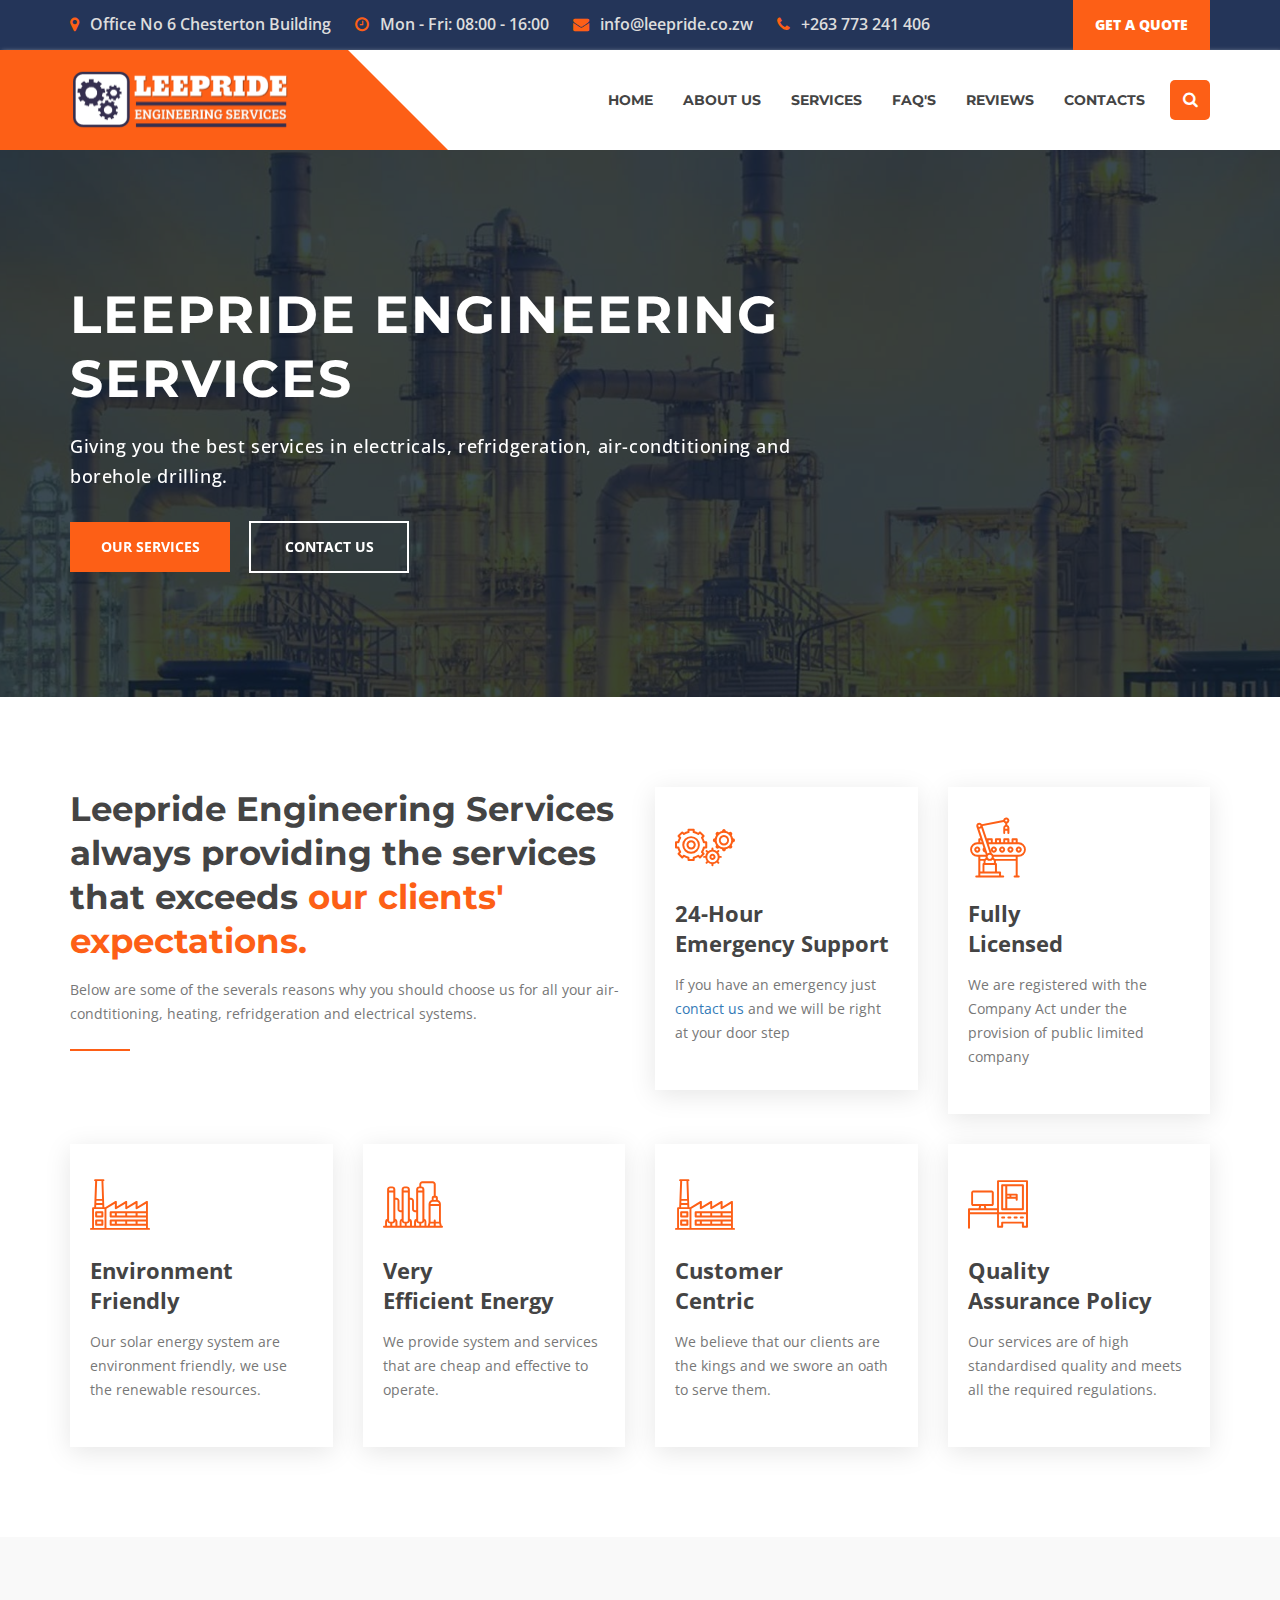
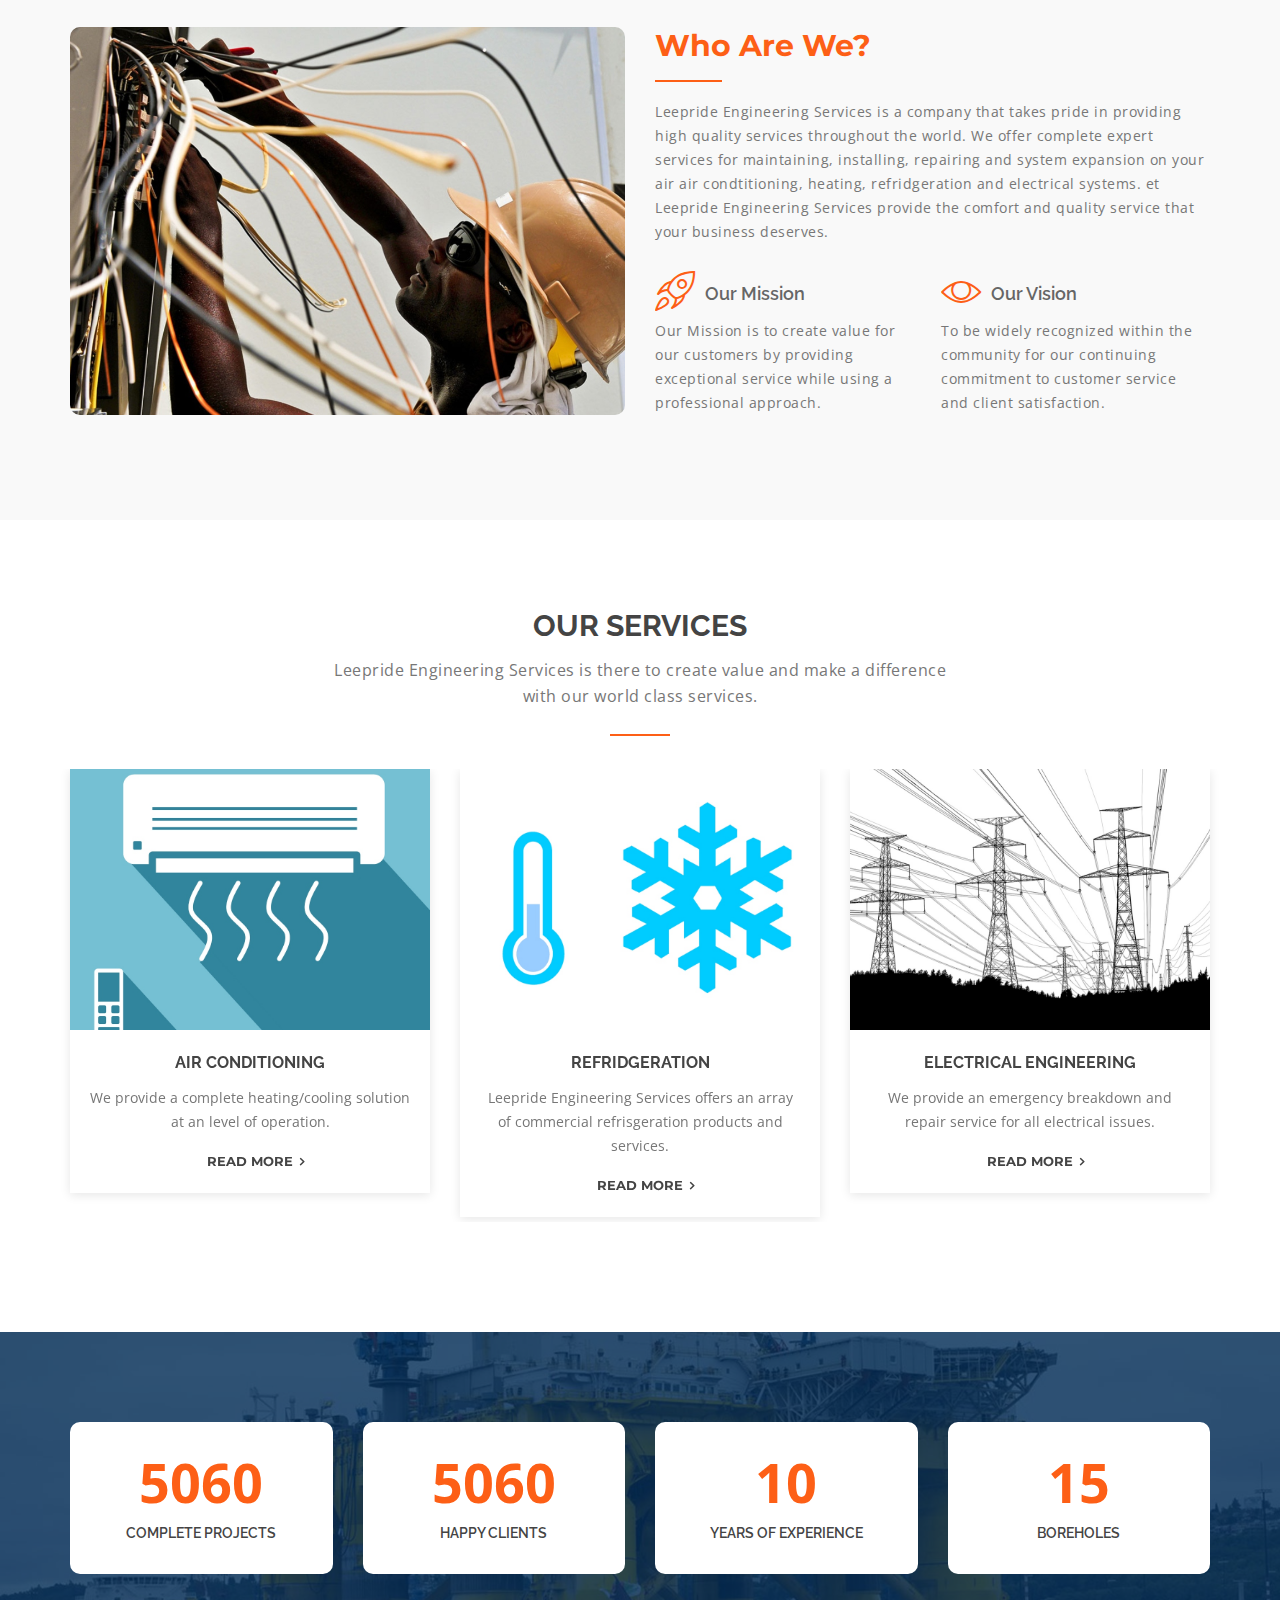
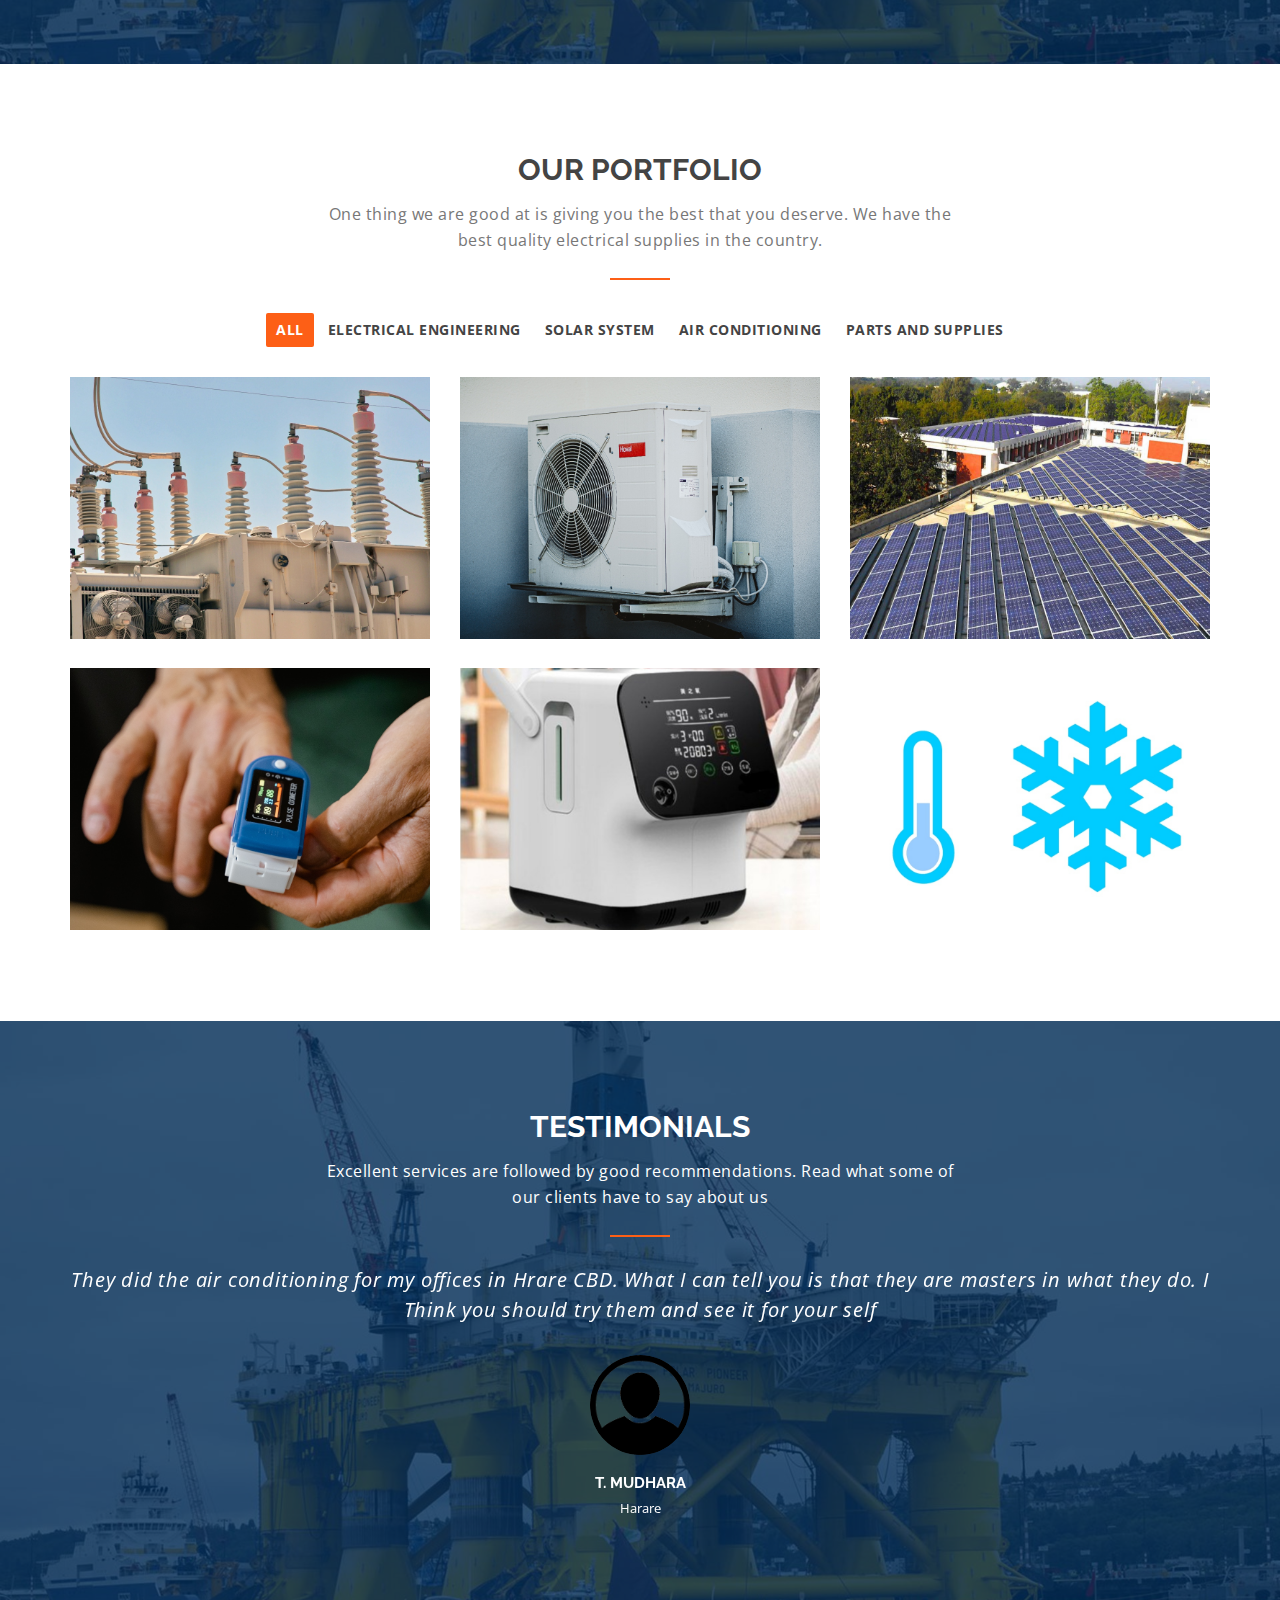
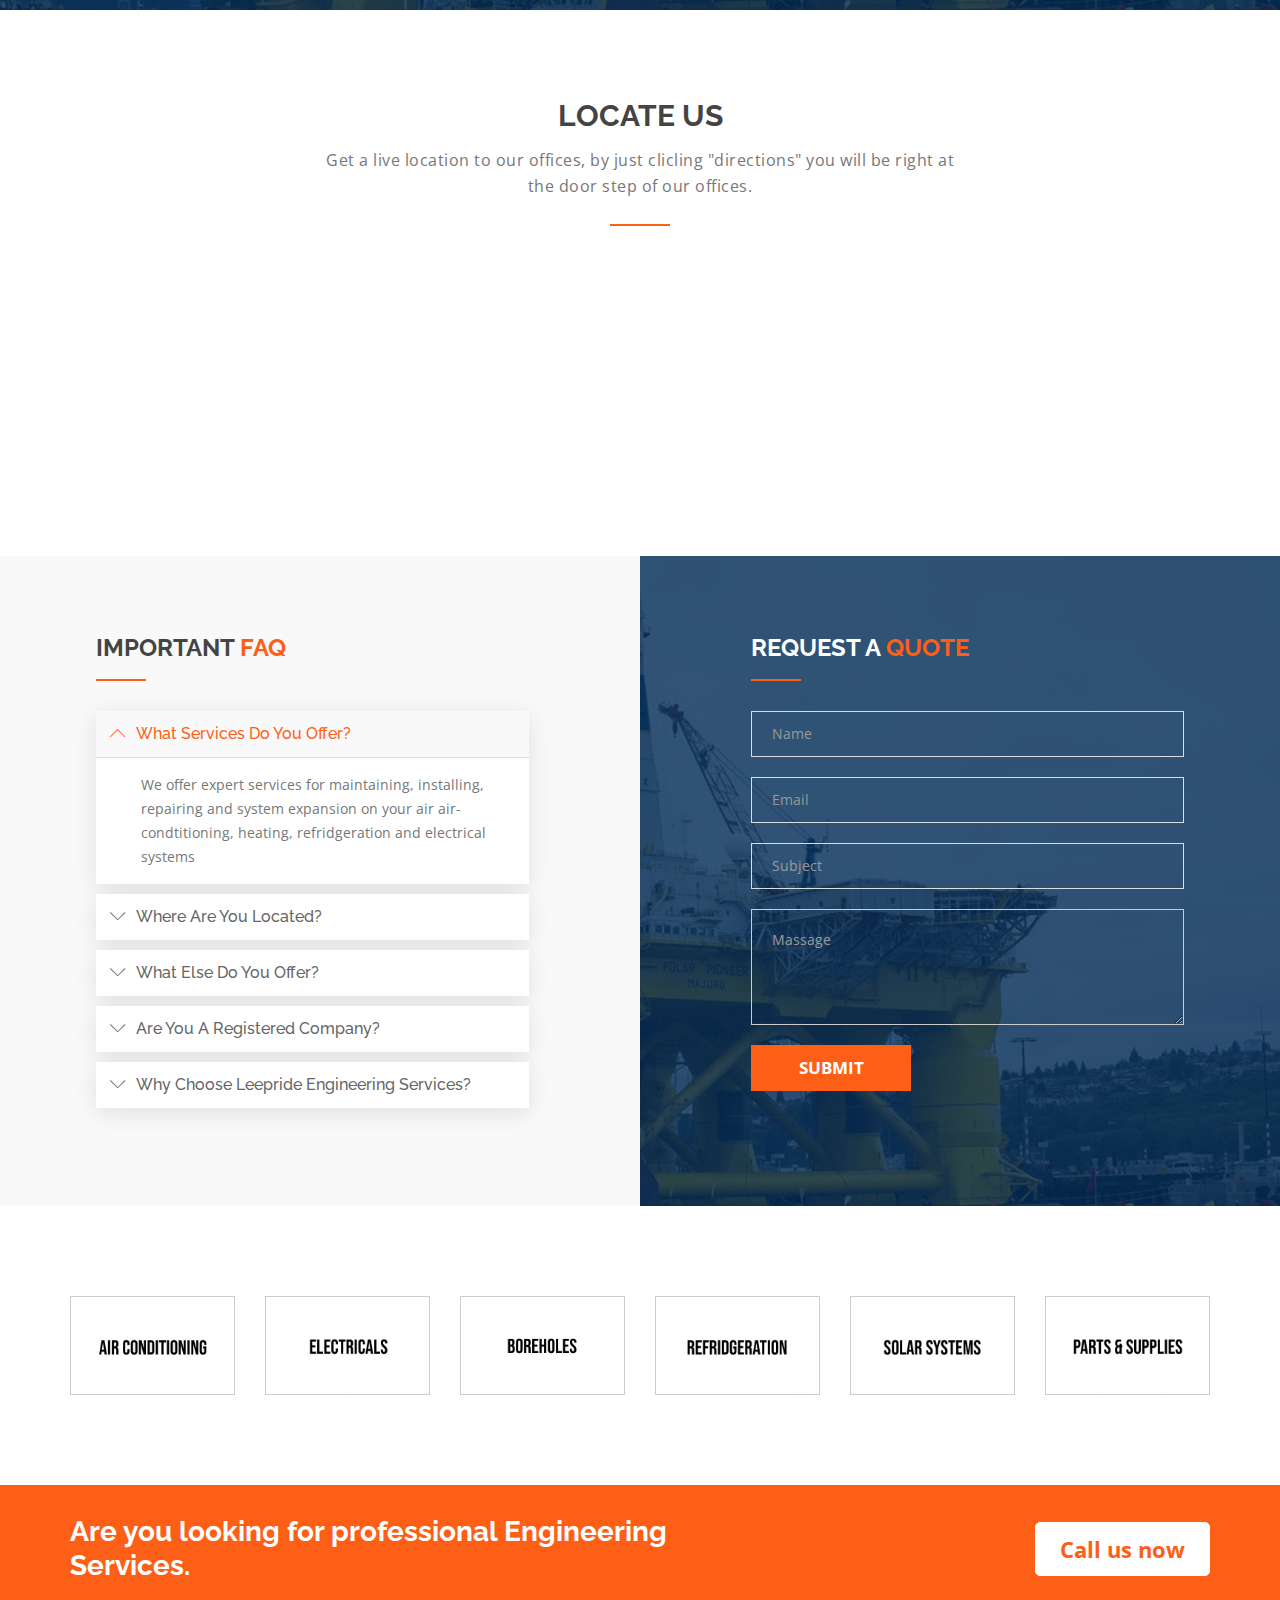
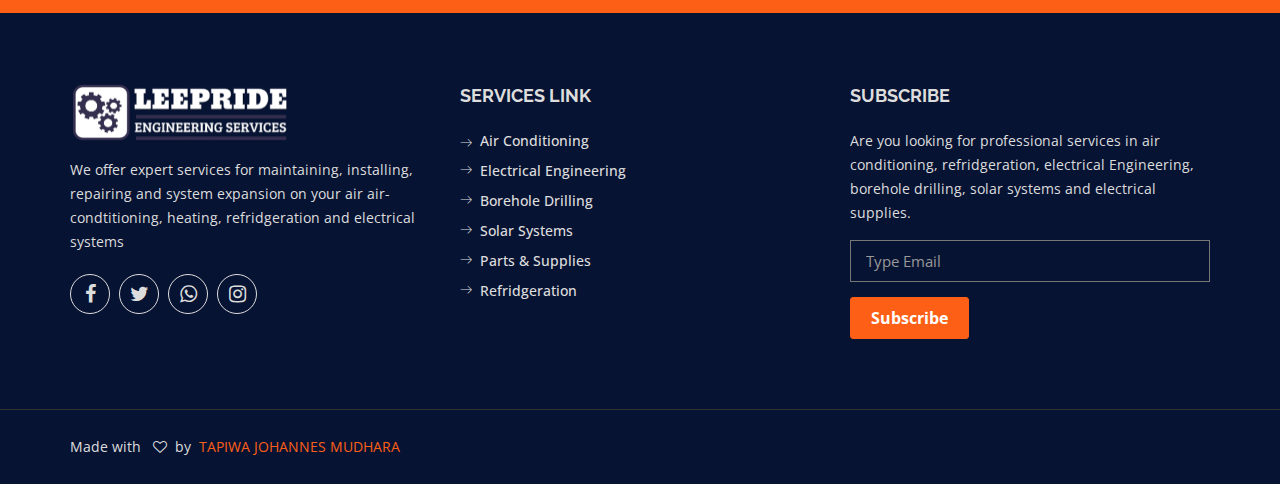
==== commit 3e91a0f7: "Update index.html" ====
--- a/index.html
+++ b/index.html
@@ -520,8 +520,8 @@
 						</div>
 						<div class="col-md-3 col-sm-3 col-xs-6">
 							<div class="fun_text">
-								<span class="counter">12900</span>
-								<h5>Total worker</h5>
+								<span class="counter">15</span>
+								<h5>Boreholes</h5>
 							</div>
 						</div>
 
@@ -1086,4 +1086,4 @@
 		<script src="js/main.js"></script>
 	</body>
 
-</html>+</html>
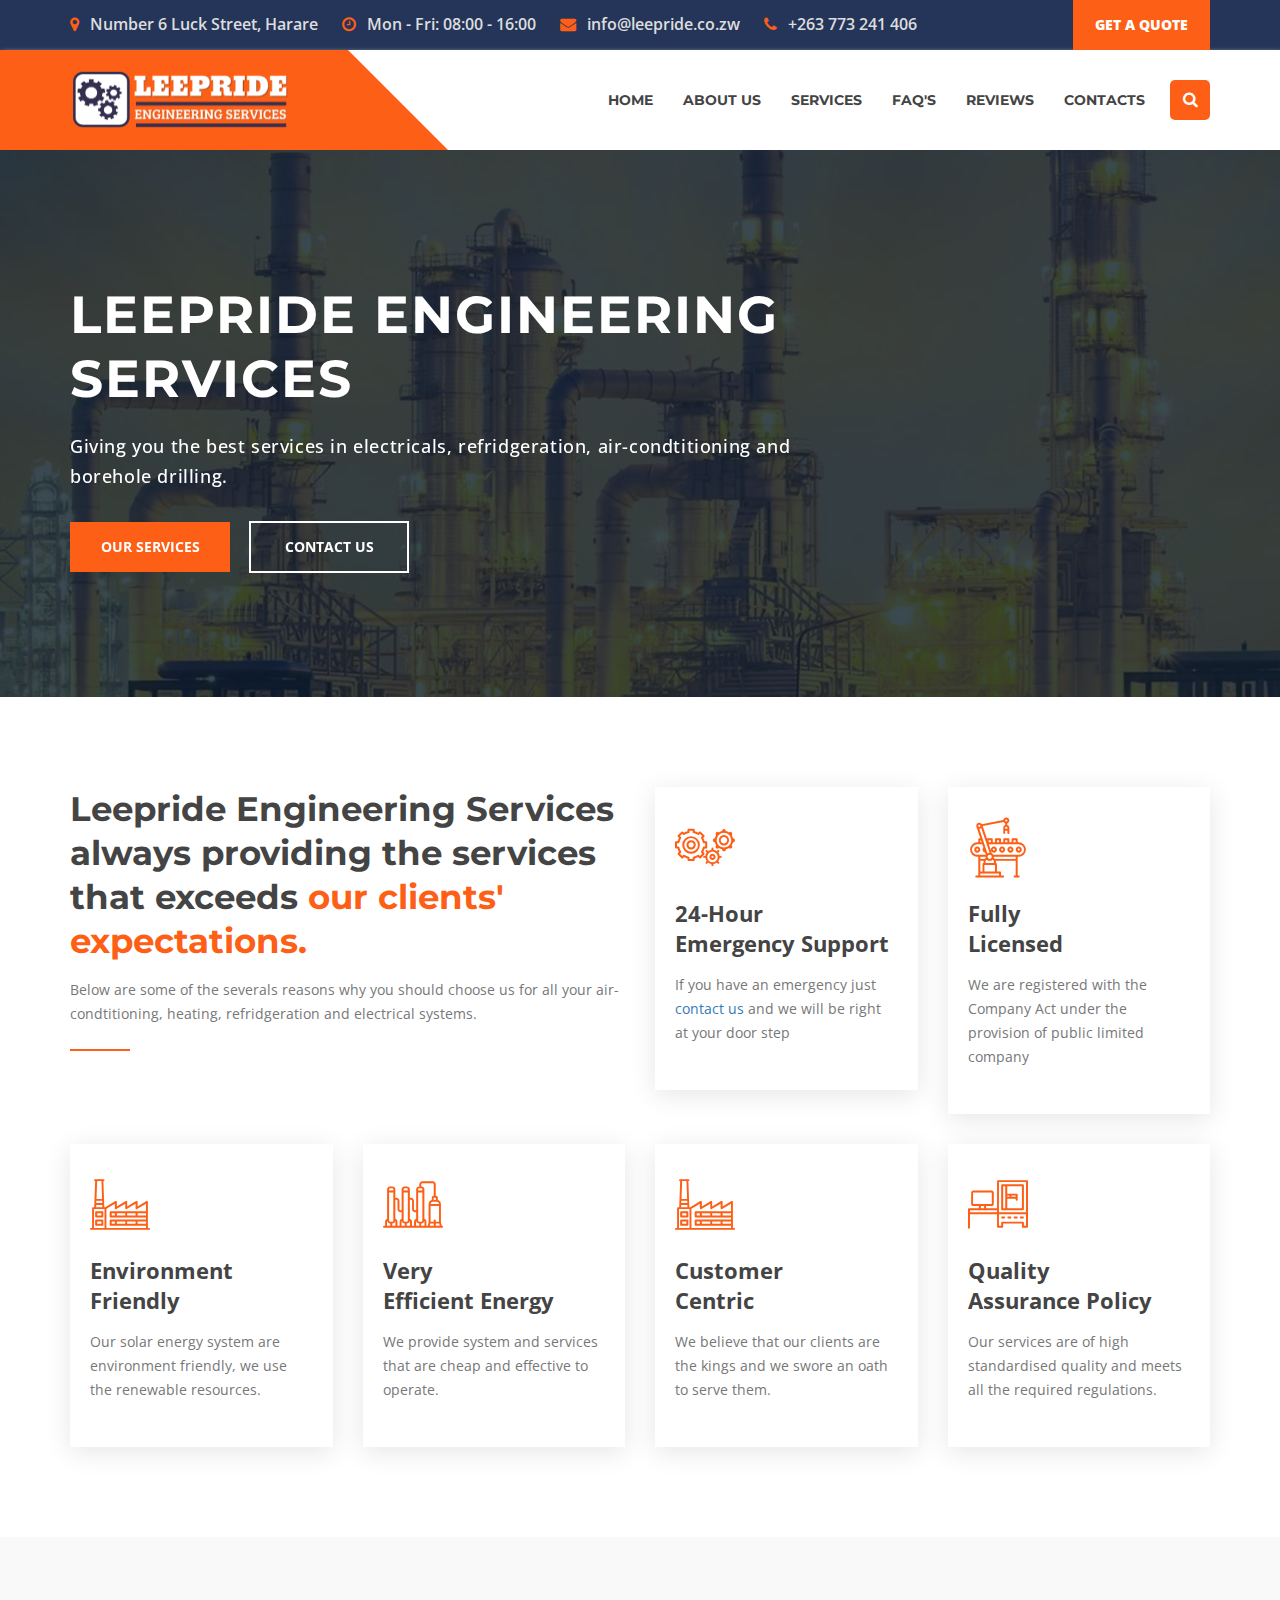
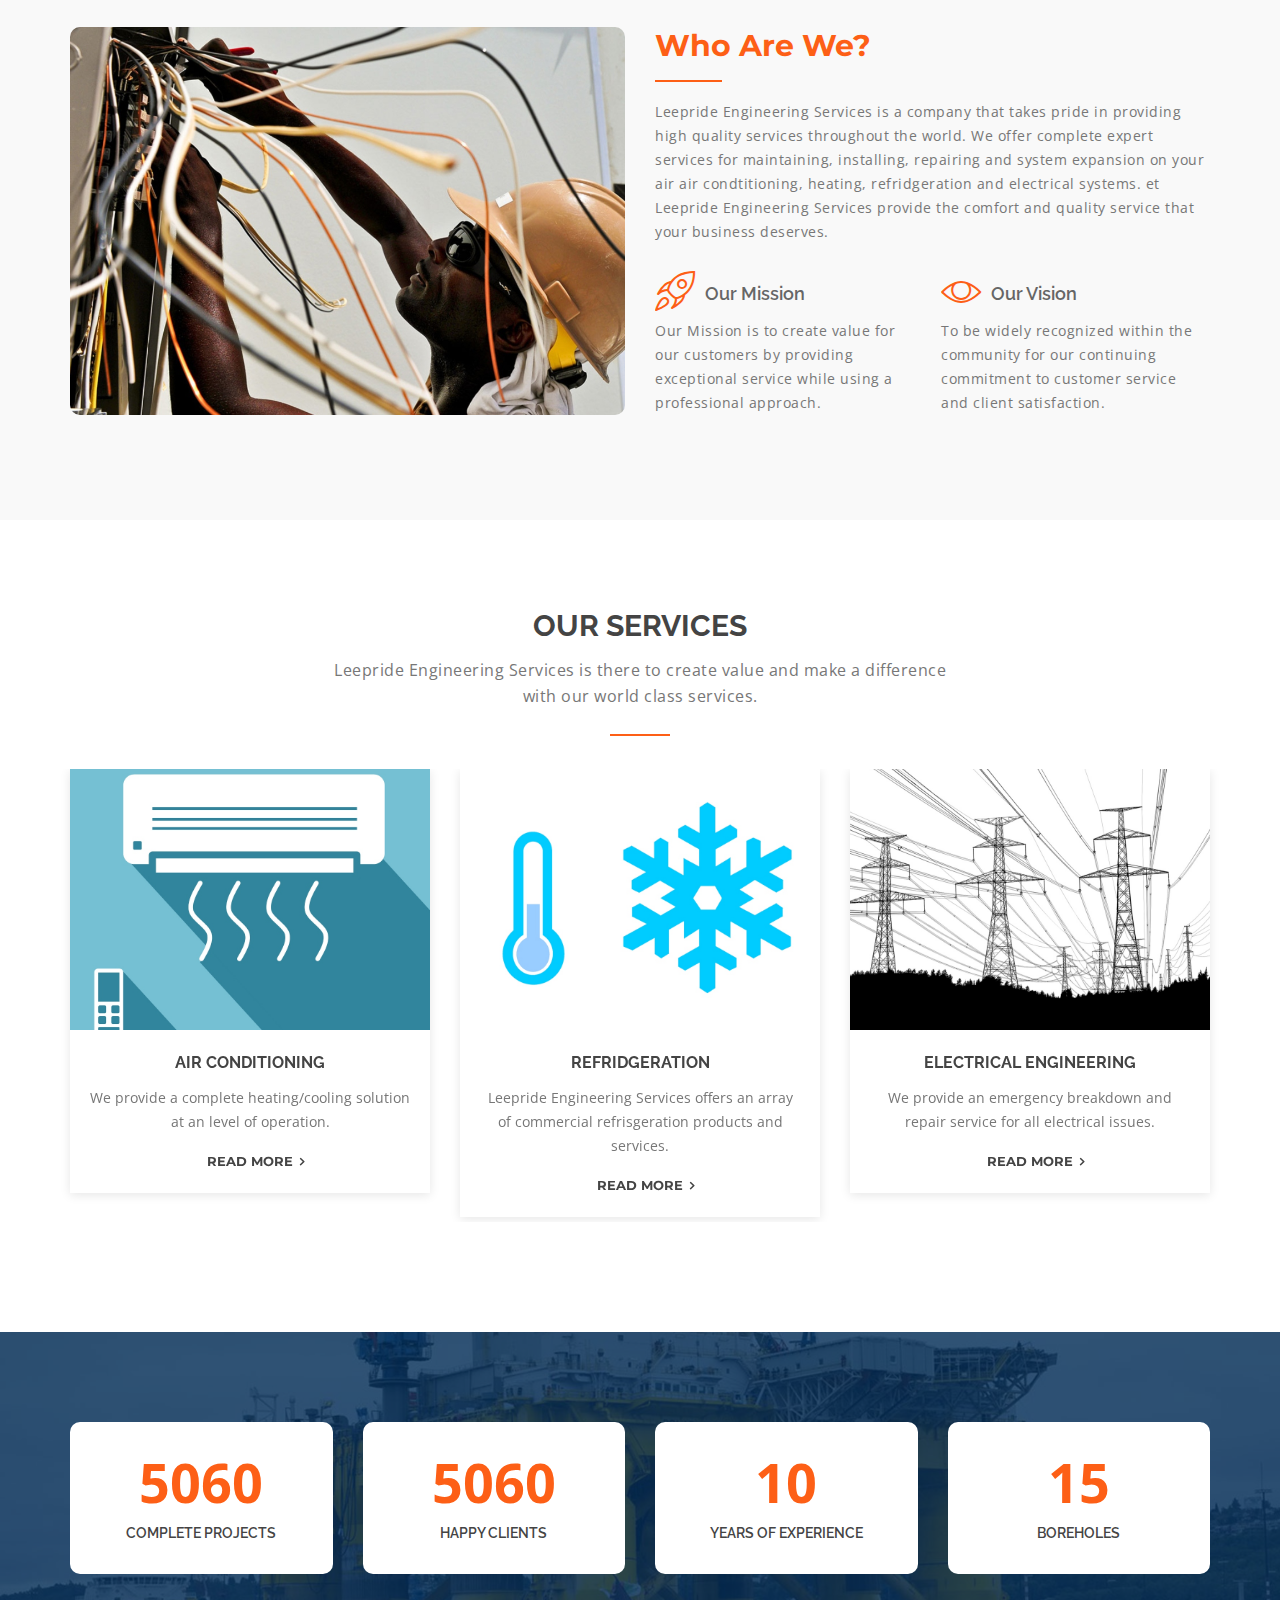
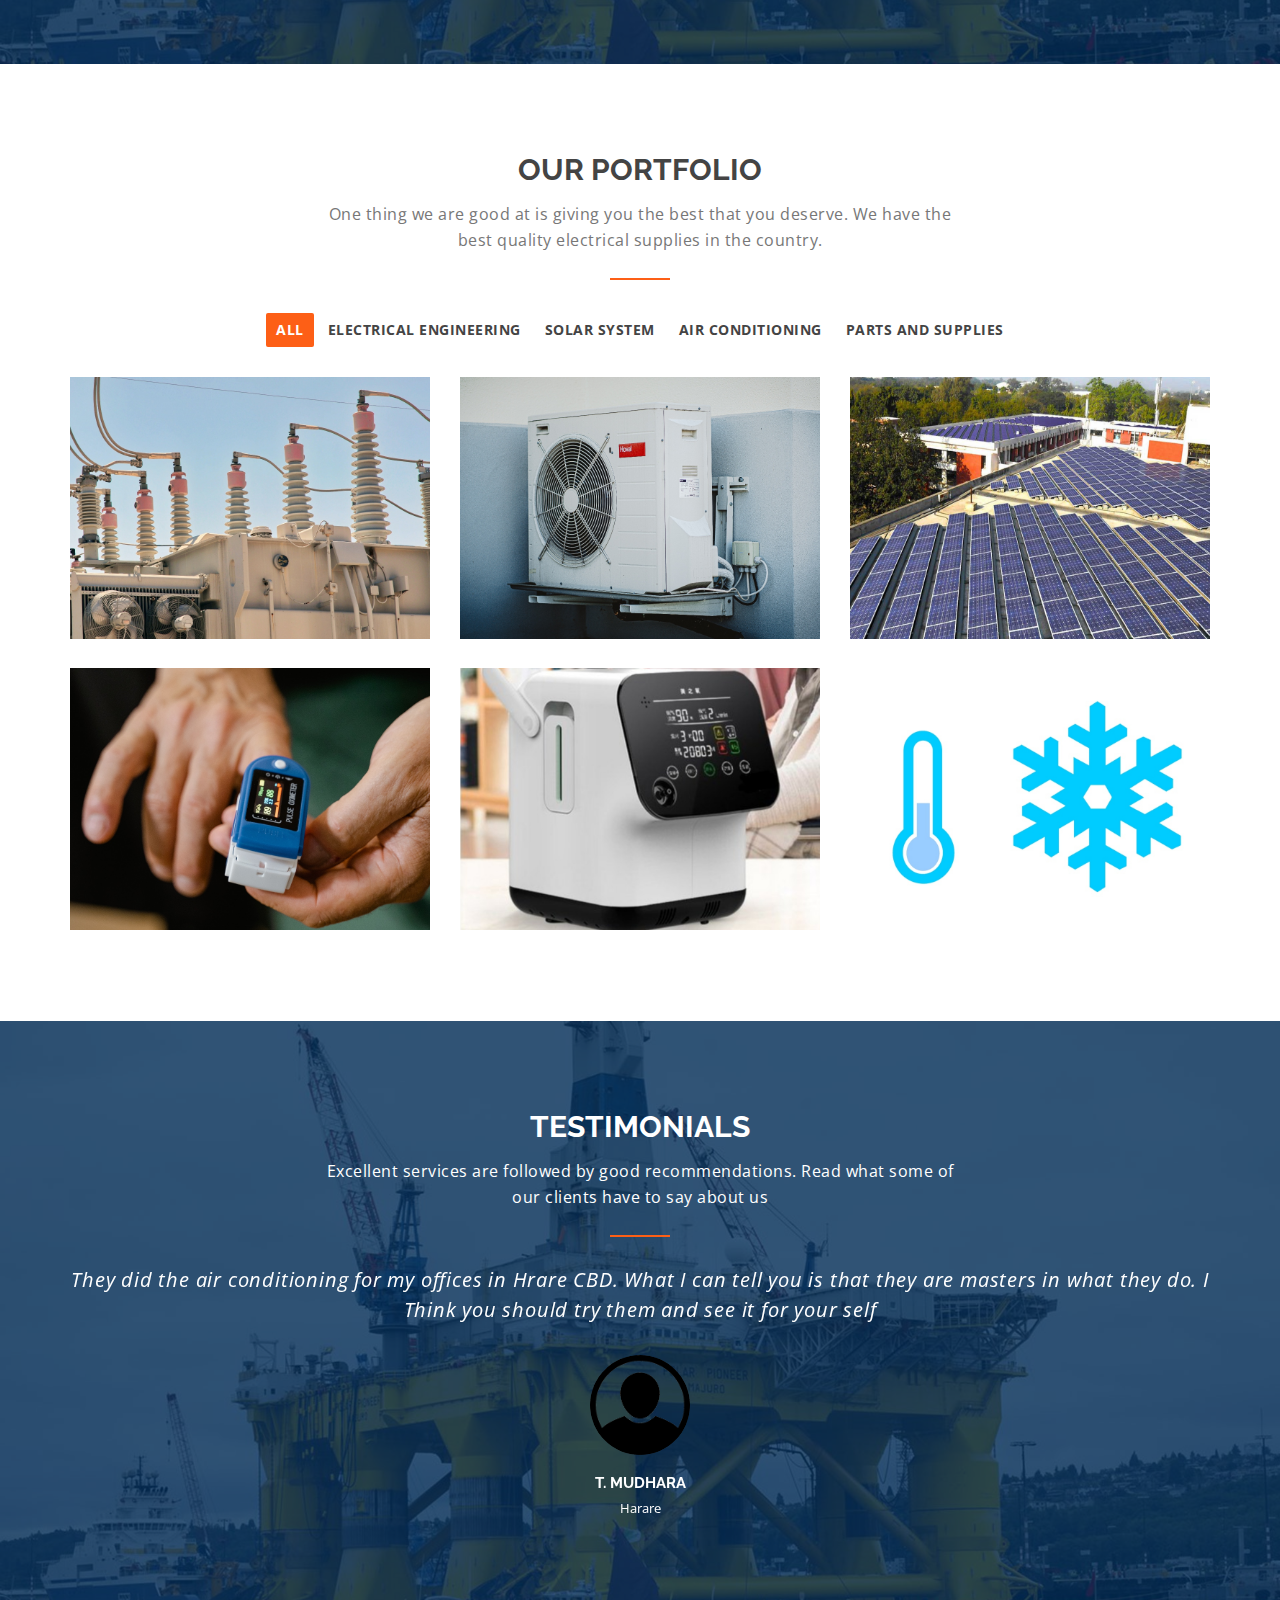
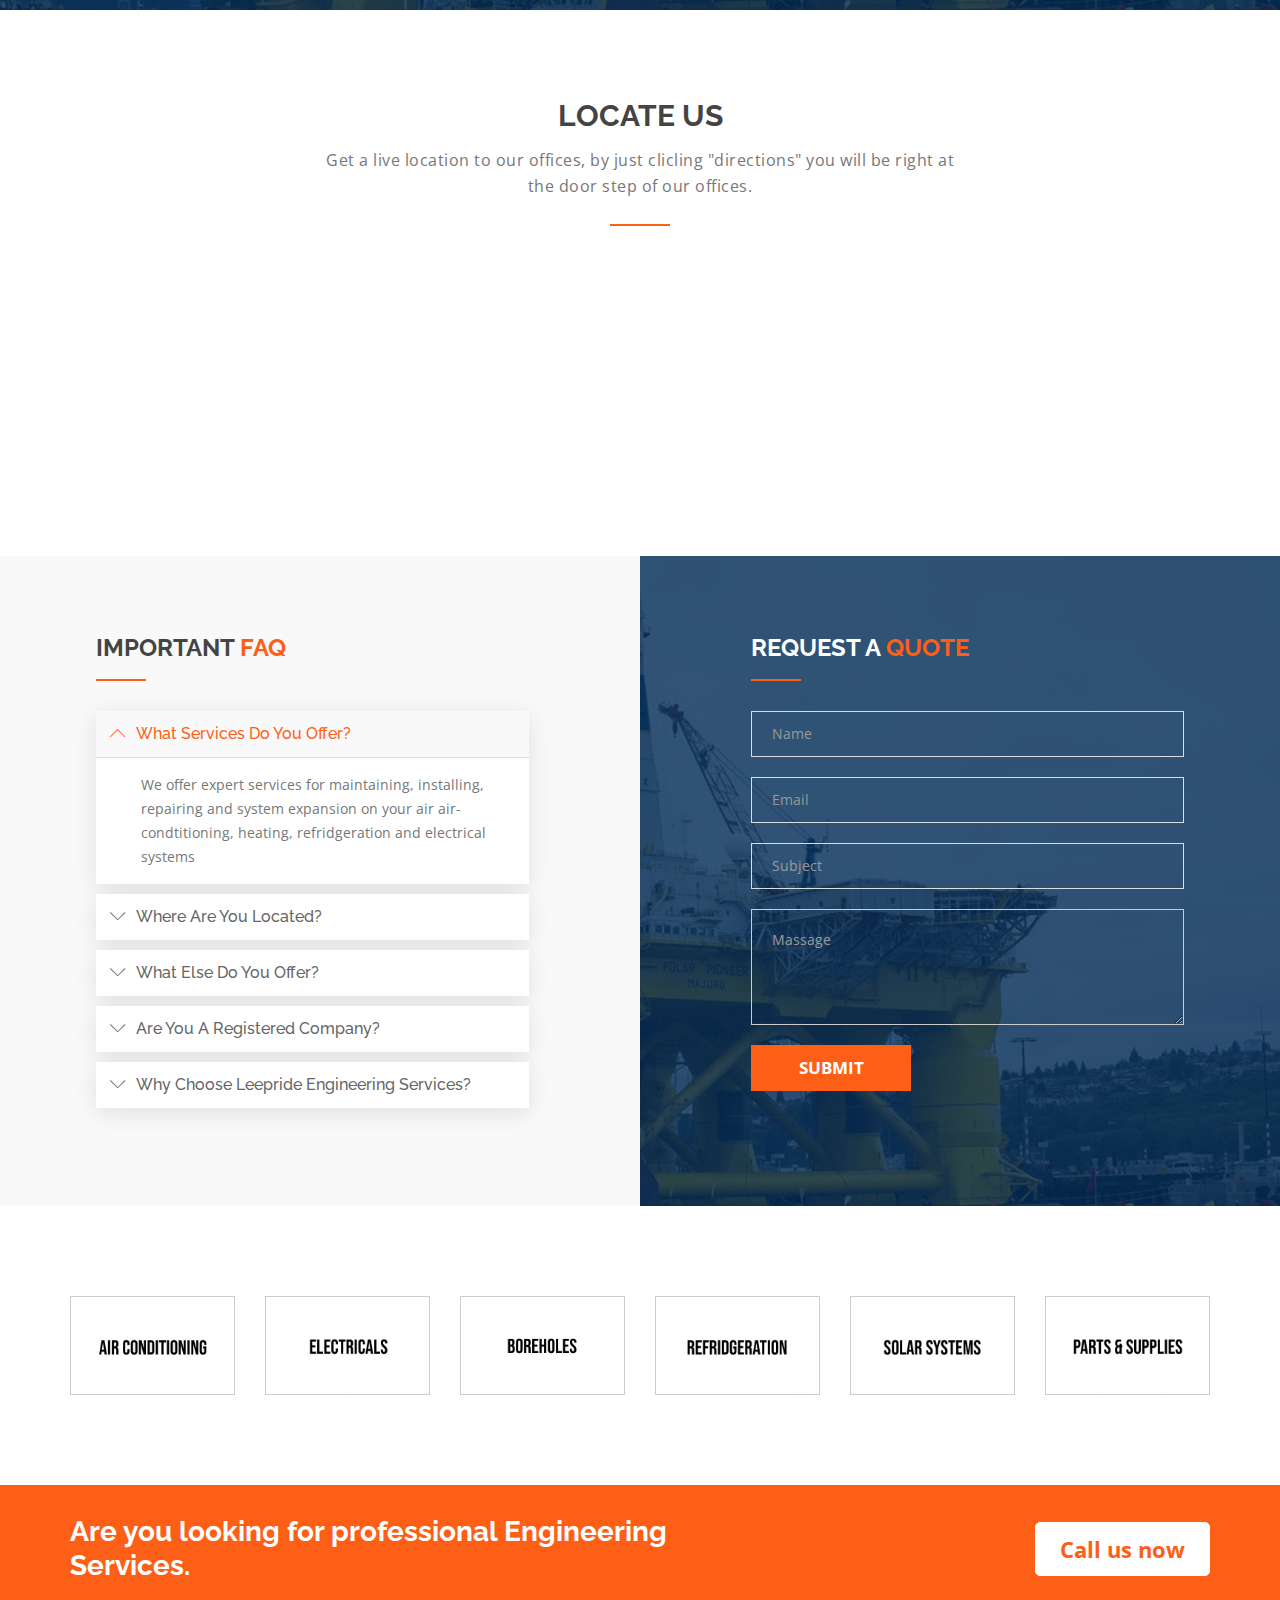
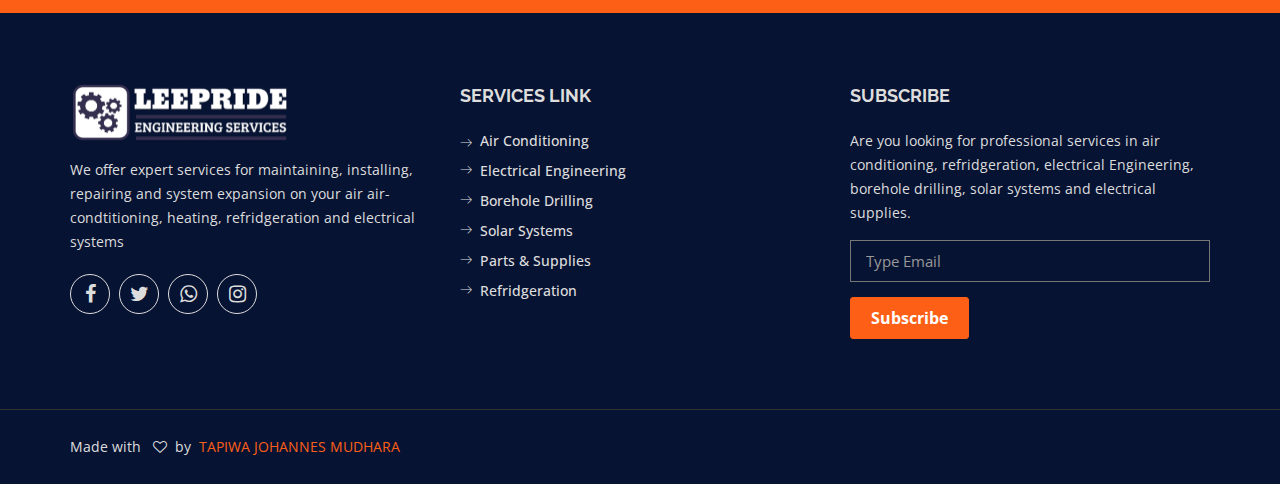
==== commit a181539d: "Update index.html" ====
--- a/index.html
+++ b/index.html
@@ -51,7 +51,7 @@
                         <div class=" col-md-10 col-sm-9">
                             <div class="topbar-left">
                                 <ul>
-                                    <li><a href="#"><i class="fa fa-map-marker"></i> Office No 6 Chesterton Building</a></li>
+                                    <li><a href="#"><i class="fa fa-map-marker"></i> Number 6 Luck Street, Harare</a></li>
                                     <li class="hidden-sm"><a href="#"><i class="fa fa-clock-o"></i> Mon - Fri: 08:00 - 16:00</a></li>
                                     <li><a href="#"><i class="fa fa-envelope"></i> info@leepride.co.zw</a></li>
                                     <li><a href="tel:+263773241406"><i class="fa fa-phone"></i> +263 773 241 406</a></li>
